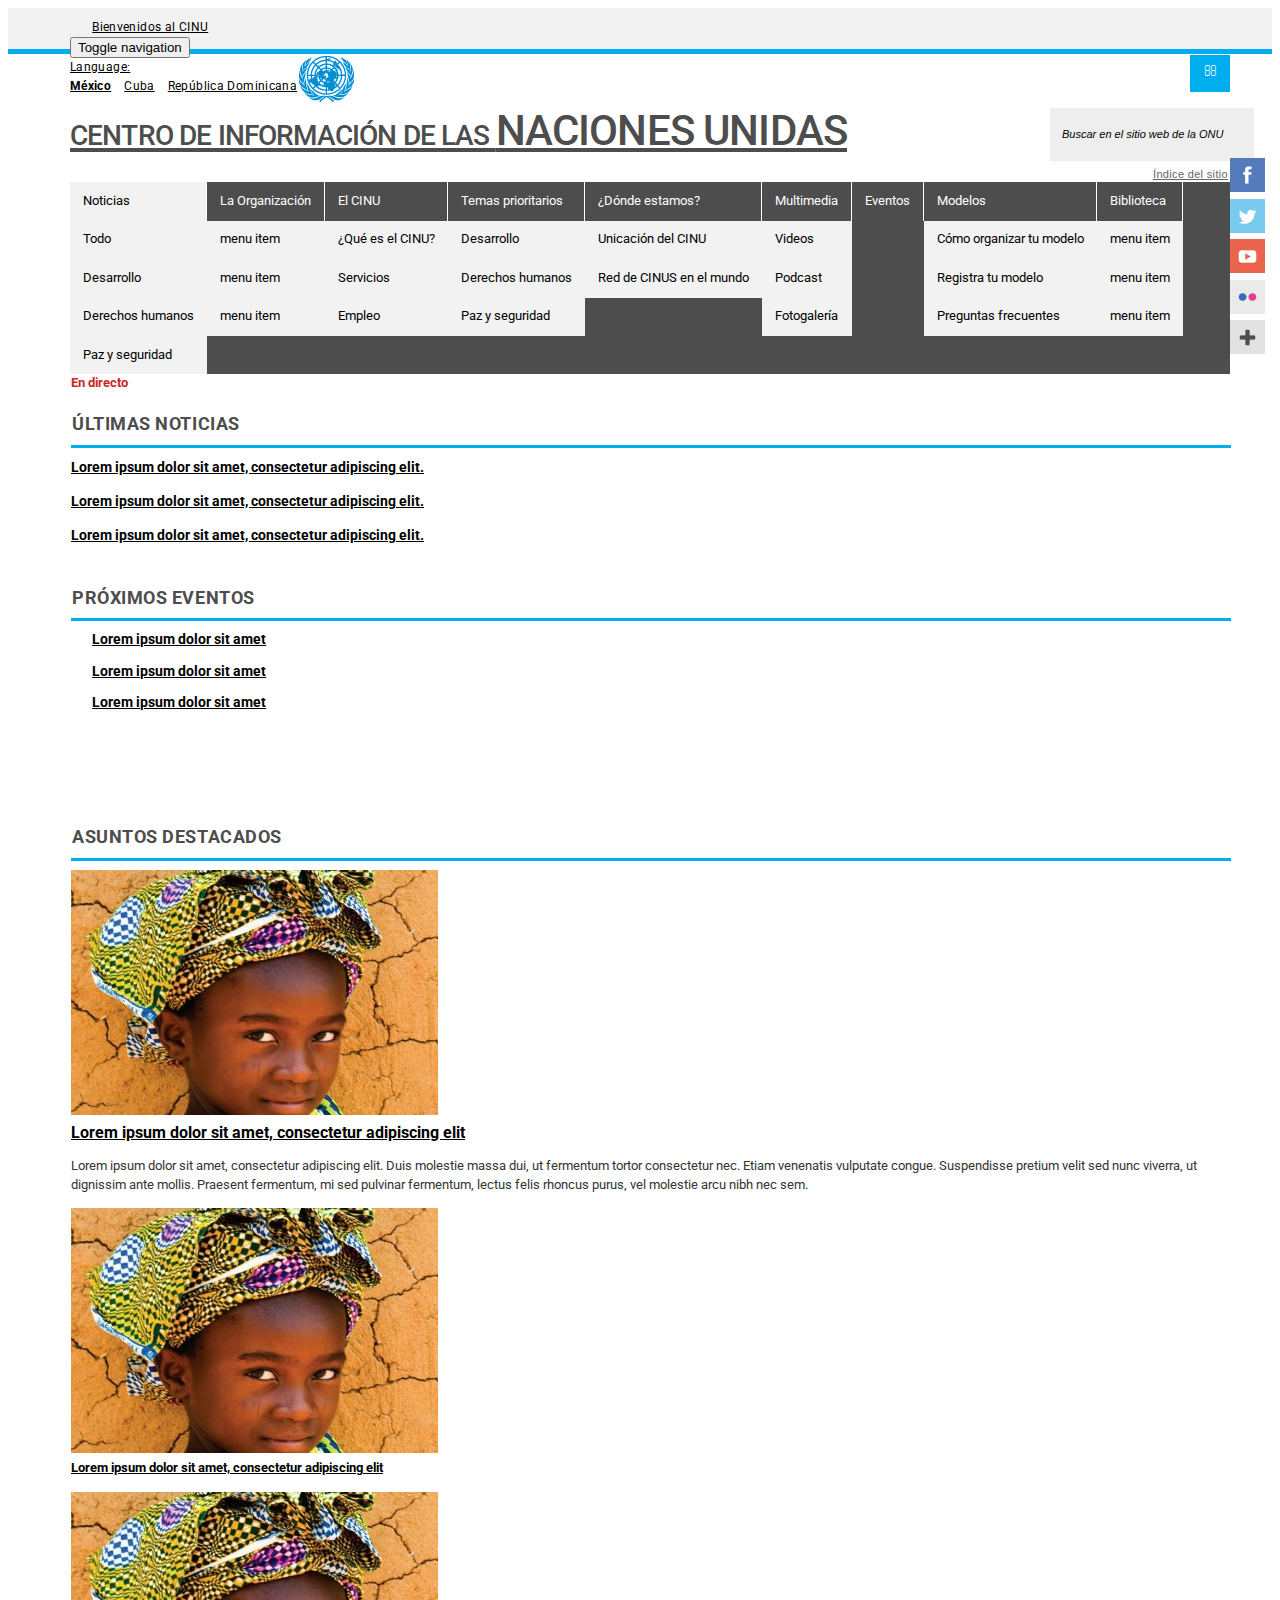
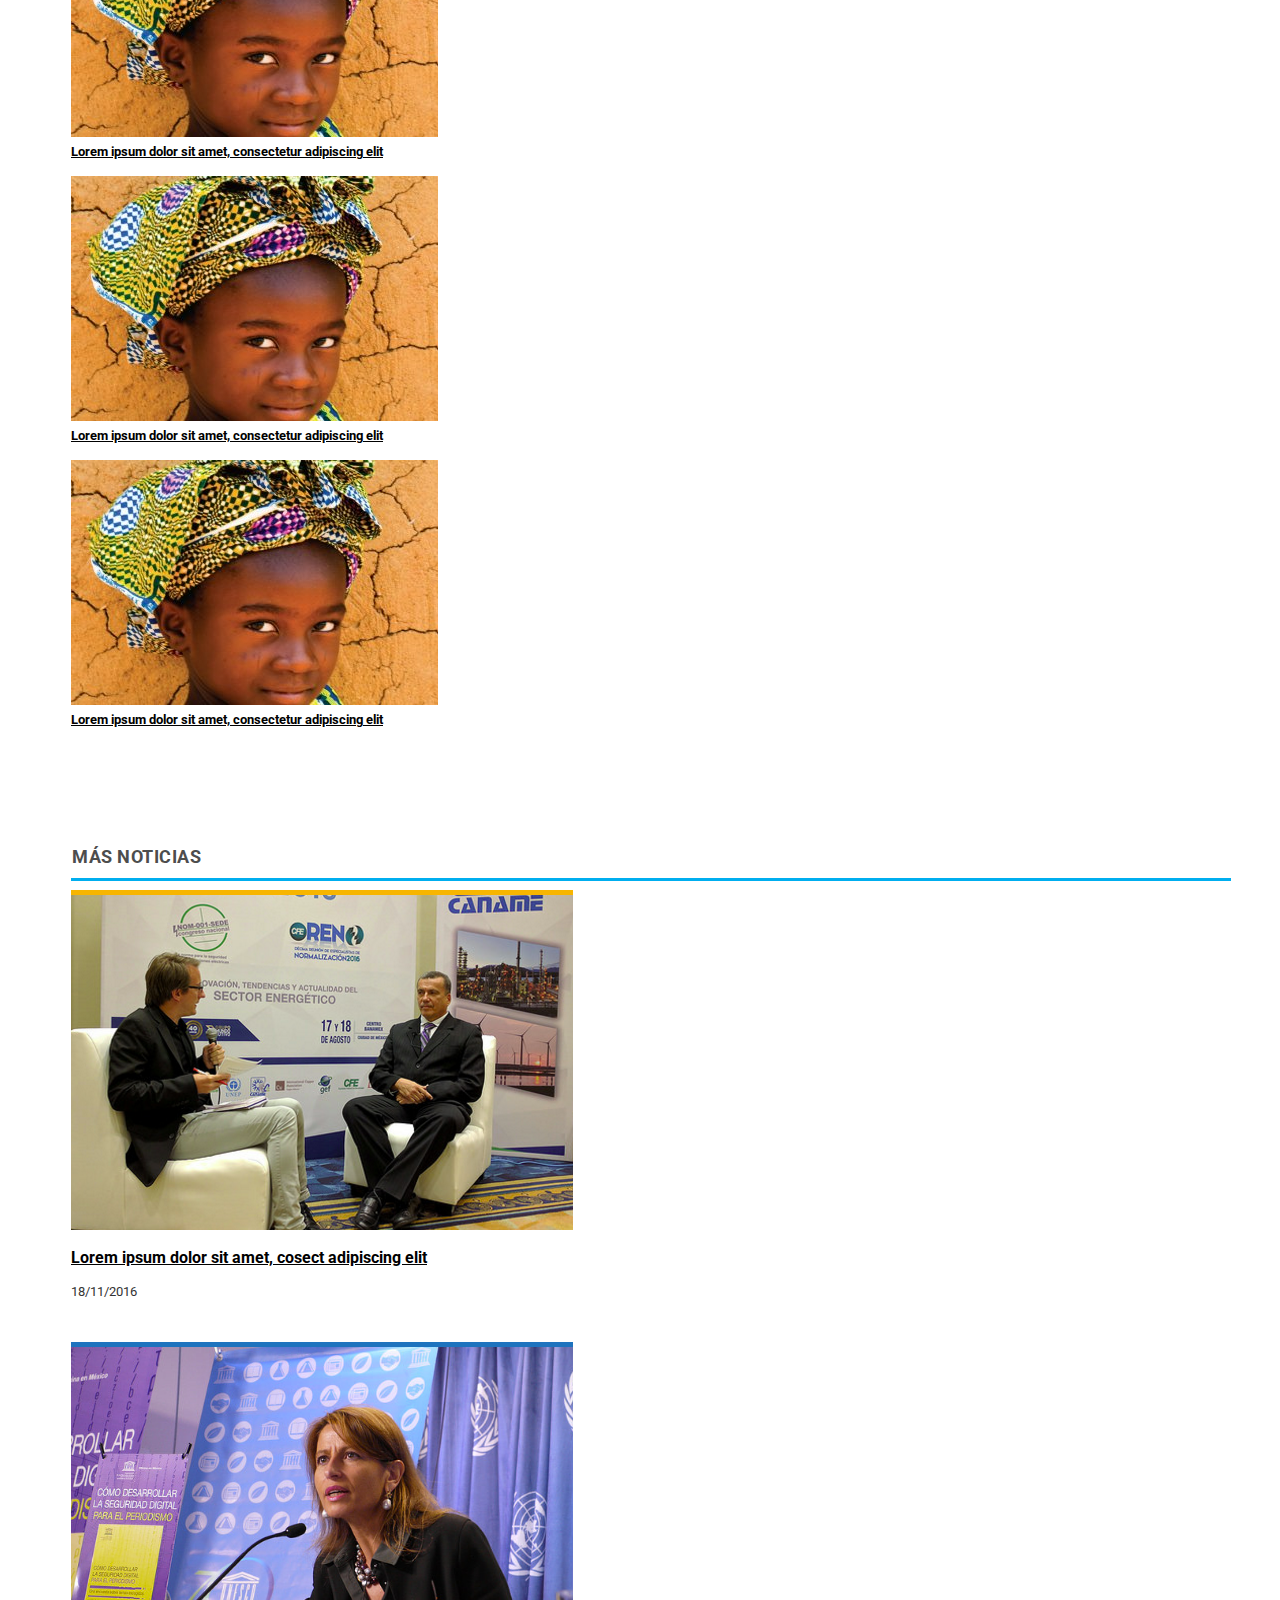
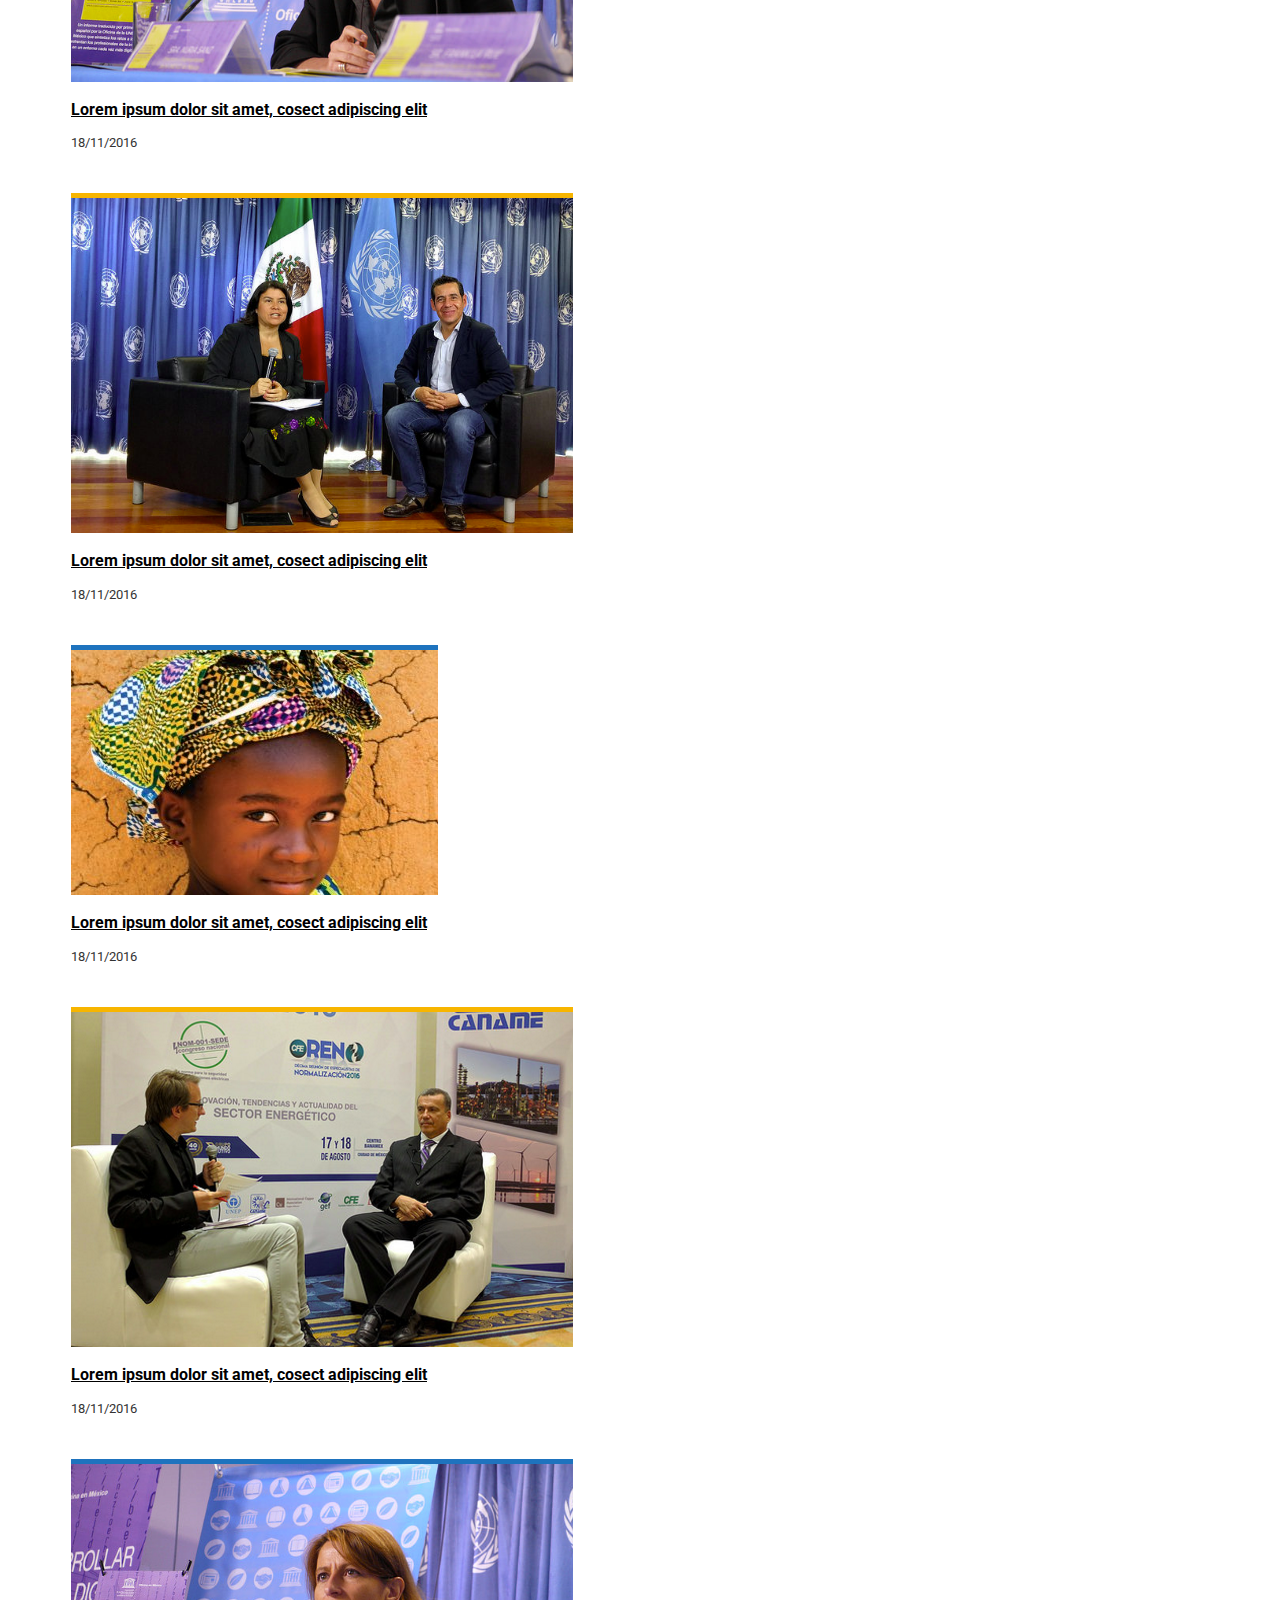
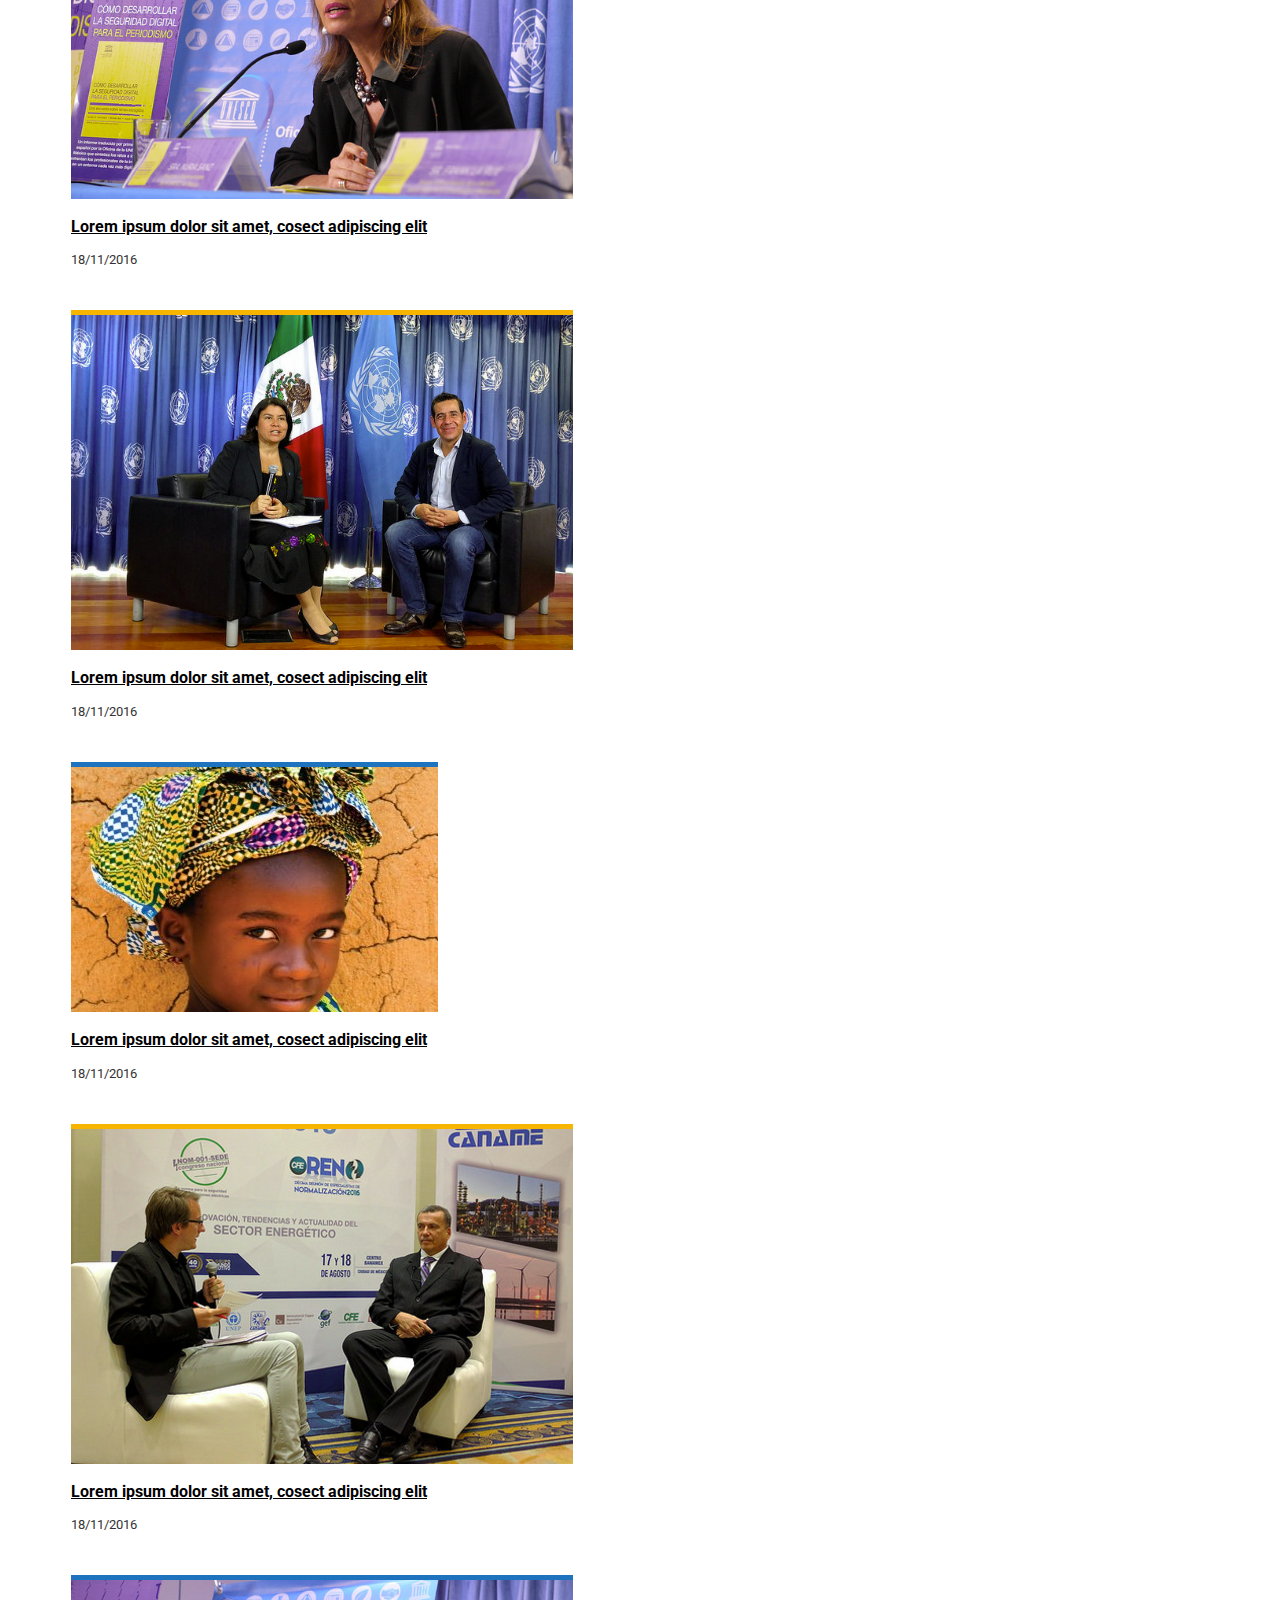
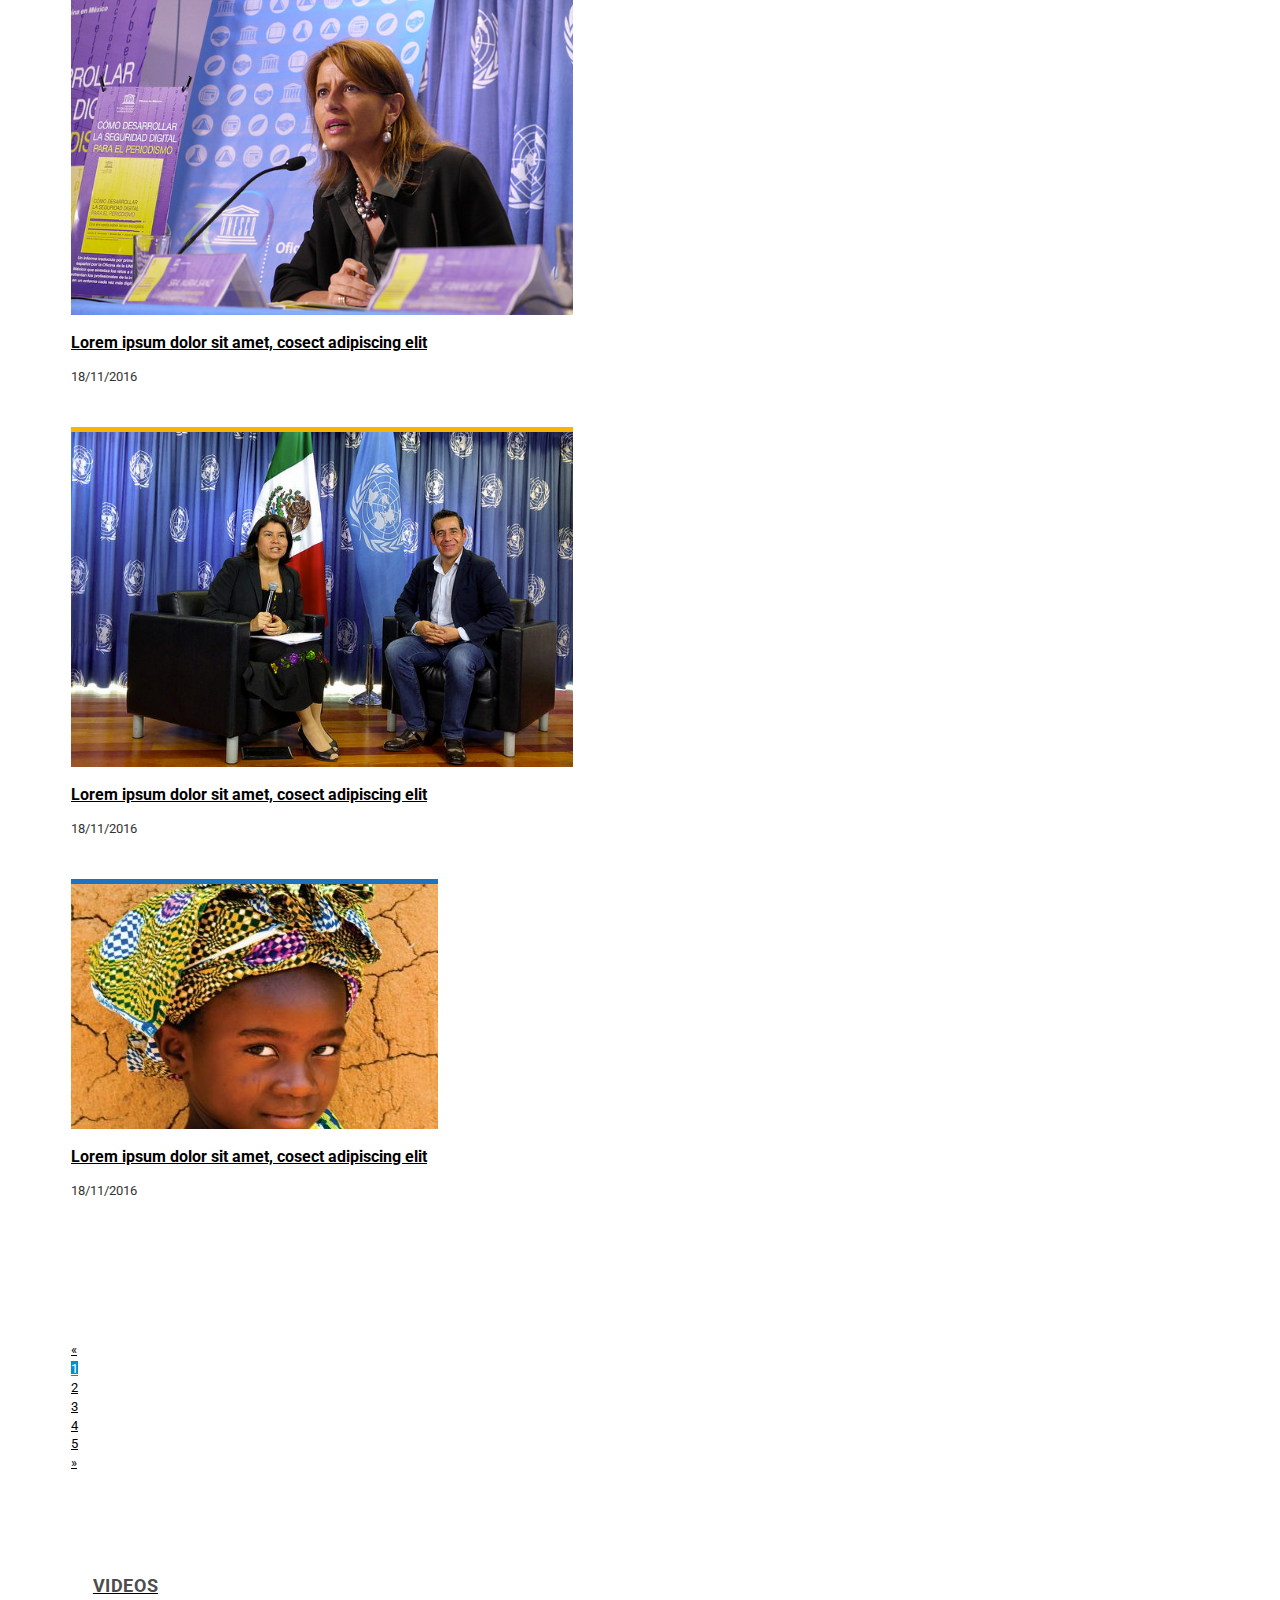
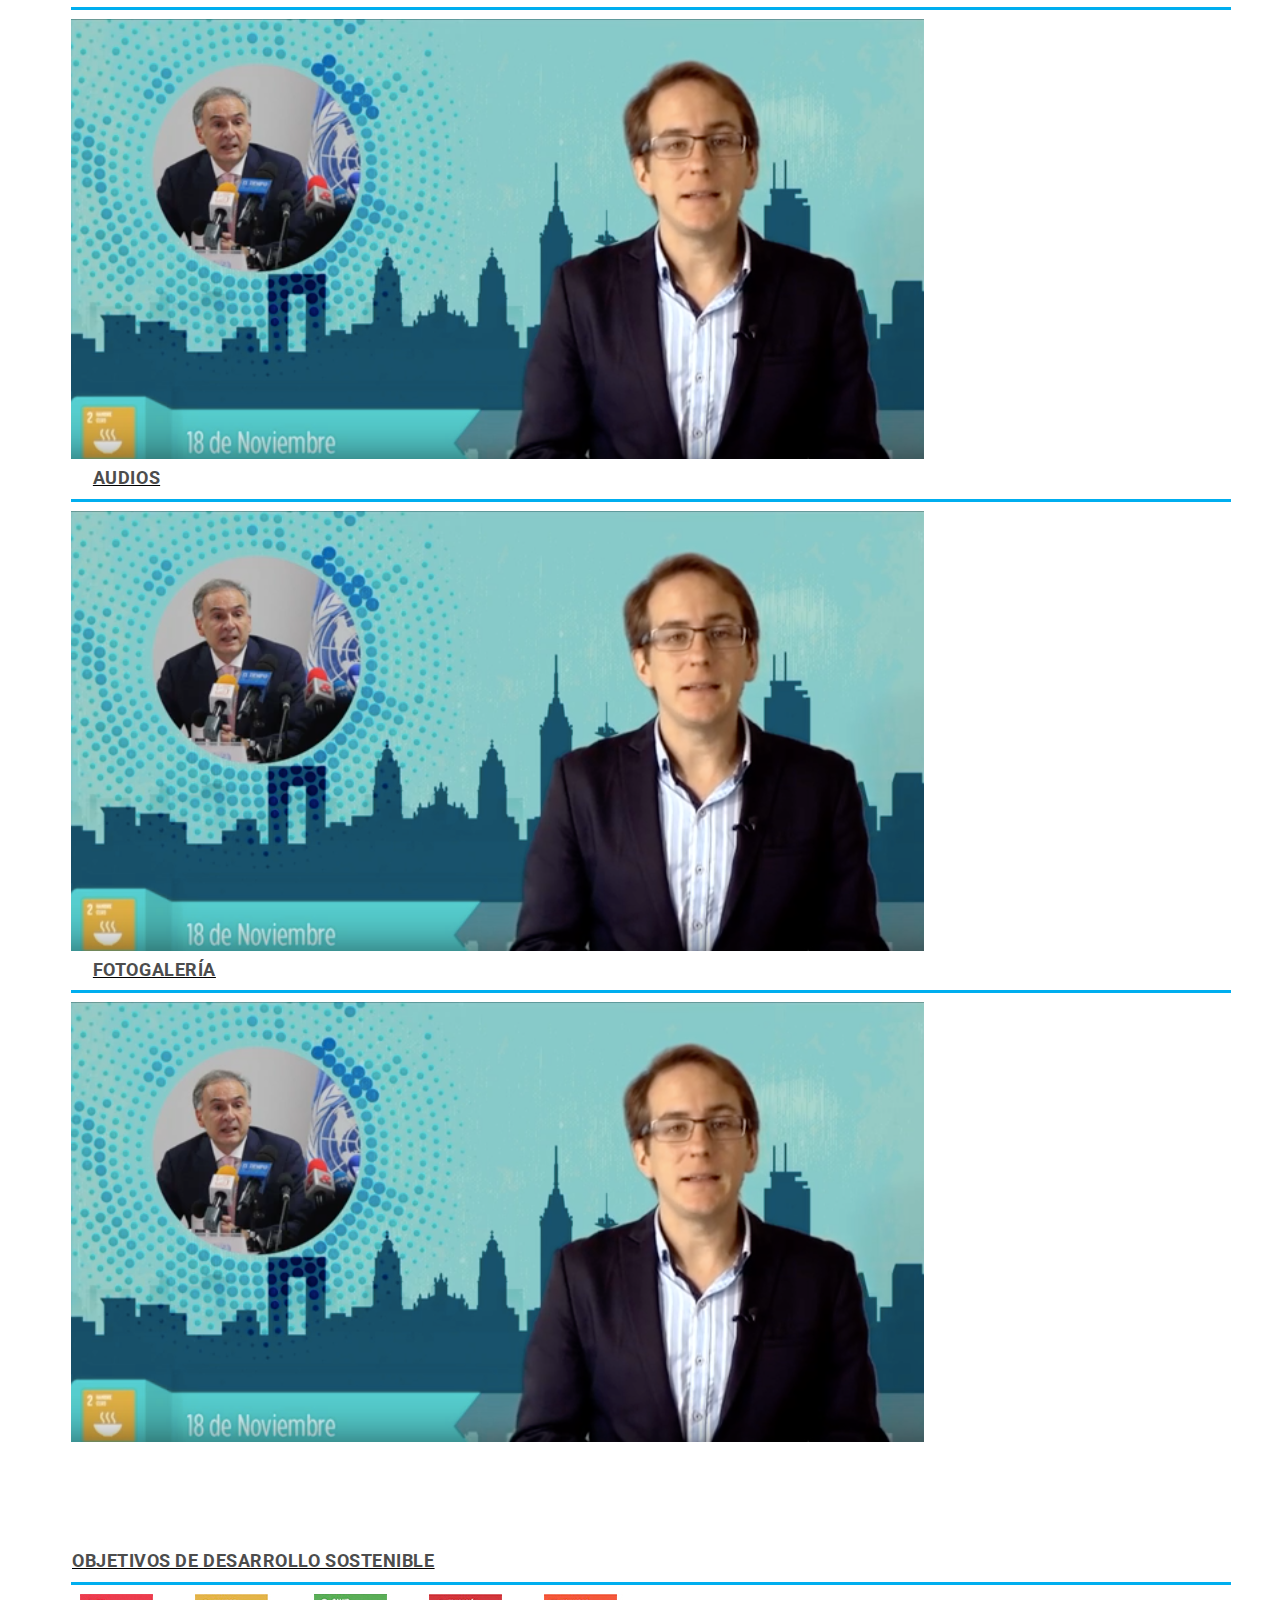
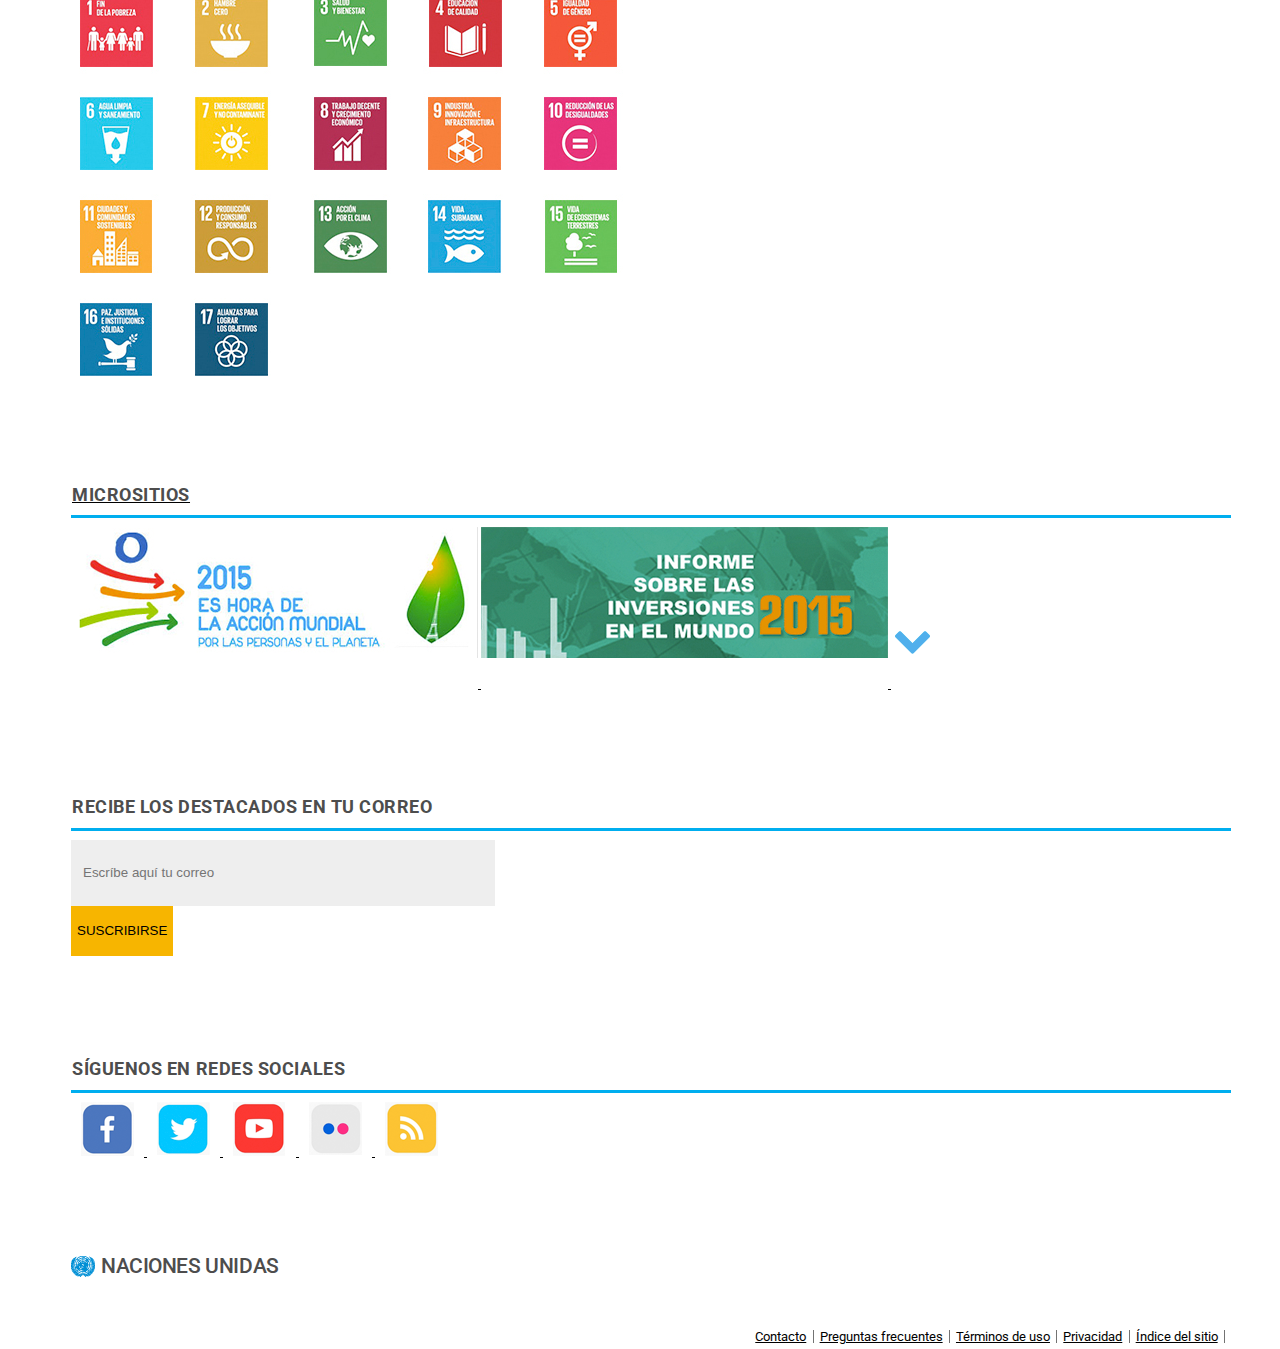
==== index.html @ 4b7631cf "Se agregaron plantillas" ====
<!DOCTYPE html>
<html lang="es">
<head>
    <meta charset="utf-8">
    <title>CINU</title>
    <meta name="viewport" content="width=device-width, initial-scale=1.0, maximum-scale=1.0, user-scalable=0">
    <meta name="description" content="">
    <meta name="author" content="">
    
    <link rel="stylesheet" href="http://fonts.googleapis.com/css?family=Roboto:400,100,100italic,300,300italic,400italic,500,500italic,700,700italic,900,900italic">

    <link rel="stylesheet" href="bootstrap/css/bootstrap.min.css">
    <link rel="stylesheet" href="css/normalize.css">
    <link rel="stylesheet" href="css/font-awesome.min.css">
    <link rel="stylesheet" href="css/superfish/superfish.css" media="screen">
    <link rel="stylesheet" href="css/superfish/superfish-navbar.css" media="screen">
    <link rel="stylesheet" href="css/style.css">
</head>

<body>

    <div id="brand-bar" class="navbar navbar-default navbar-fixed-top" role="navigation">
    <!-- UN global brand bar -->
      <div class="container brandbar-header">
        <div class="row">
          <!-- Brand and toggle get grouped for better mobile display -->
          <div class="col-md-4">
            <a class="navbar-brand" href="/en/">Bienvenidos al CINU</a>
          </div><!-- /UN global brand bar -->
      
          <!-- Collect the nav links, forms, and other content for toggling -->
          <div class="col-md-8 language-switcher">
            <button type="button" class="navbar-toggle collapsed" data-toggle="collapse" data-target="#language-switcher">
              <span class="sr-only">Toggle navigation</span>
              <span class="icon-bar"></span>
              <span class="icon-bar"></span>
              <span class="icon-bar"></span>
            </button>
            <div class="language-title visible-xs-inline">
              <a href="javascript:void(0)" data-toggle="collapse" data-target="#language-switcher">Language:</a>
            </div>
            
            <div class="navbar-collapse collapse" id="language-switcher">
              <nav role="navigation">    
                  <ul class="language-switcher-locale-url nav navbar-nav navbar-right">
                    <li class="first active">
                        <a href="" class="language-link">México</a>
                    </li>
                    <li class="">
                        <a href= class="language-link">Cuba</a>
                    </li>
                    <li class="es last">
                        <a href="" class="language-link">República Dominicana</a>
                    </li>
                  </ul>                
              </nav>
            </div>
          </div><!-- /.navbar-collapse -->
          
        </div> <!-- /.row -->
      </div><!-- /.container -->
    </div><!-- /UN global brand bar and language switcher -->

    <header id="navbar" role="banner" class="navbar container navbar-default">
      <div class="container">
        <div class="navbar-header">
            <a href="index.html" title="Portada" class="logo navbar-btn pull-left"><img src="img/logo-small-onu.png" alt="Portada"></a>
            <a href="index.html" title="Portada" class="name navbar-brand"><span class="main-title">Centro de Información de las </span>Naciones Unidas</a>
          <div class="search-form col-md-3 pull-right">
            <section class="region region-search">
              <div>
                <h4 class="visible-xs-block toggle"><a href="javascript:void(0);">Search</a></h4>
                <form id="searchmain" name="gs" method="get" action="">
                  <input name="ie" value="utf8" type="hidden">
                  <input name="site" value="un_org" type="hidden">
                  <input name="output" value="xml_no_dtd" type="hidden">
                  <input name="client" value="UN_Website_Spanish" type="hidden">
                  <input name="num" value="10" type="hidden">
                  <input id="proxystylesheet" name="proxystylesheet" value="UN_Website_es" type="hidden">
                  <input name="oe" value="utf8" type="hidden">
                  <input name="lr" type="hidden" value="lang_es">
                  <input id="search" type="text" name="q" size="22" onfocus="this.value='';" value="Buscar en el sitio web de la ONU" class="textbox form-control form-text">
                  <button type="submit" name="Submit" value="Search" class="button btn-default btn btn-primary">Search</button>
                </form>
                <a href="../about-website/site-index/index.html" class="advanced-search">Índice del sitio</a>
              </div>
            </section>
          </div>
        </div>
      </div>

      <div class="container">
        <section class="region region-header">
          <div id="block-superfish-1" class="block block-superfish">
            <ul id="superfish-1" class="menu sf-menu sf-main-menu sf-navbar sf-style-space sf-total-items-10 sf-parent-items-10 sf-single-items-0 superfish-processed sf-js-enabled sf-shadow sf-arrows">
                <li class="sfHover first odd sf-item-1 sf-depth-1 sf-total-children-4 sf-parent-children-0 sf-single-children-4 menuparent">
                    <a href="#" name="" class="sf-depth-1 menuparent sf-with-ul active">Noticias</a>
                    <ul>
                        <li class="first odd sf-item-1 sf-depth-2 sf-no-children">
                            <a href="index.html" class="sf-depth-2">Todo</a>
                        </li>
                        <li class="middle even sf-item-2 sf-depth-2 sf-no-children">
                            <a href="followed.html" class="sf-depth-2">Desarrollo</a>
                        </li>
                        <li class="middle odd sf-item-3 sf-depth-2 sf-no-children">
                            <a href="followed.html" class="sf-depth-2">Derechos humanos</a>
                        </li>
                        <li class="middle even sf-item-4 sf-depth-2 sf-no-children">
                            <a href="followed.html" class="sf-depth-2">Paz y seguridad</a>
                        </li>
                    </ul>
                </li>
                <li class="middle even sf-item-2 sf-depth-1 sf-total-children-3 sf-parent-children-0 sf-single-children-3 menuparent">
                    <a href="#" class="sf-depth-1 menuparent sf-with-ul">La Organización</a>
                    <ul>
                        <li class="first odd sf-item-1 sf-depth-2 sf-no-children">
                            <a href="followed.html" class="sf-depth-2">menu item</a>
                        </li>
                        <li class="middle even sf-item-2 sf-depth-2 sf-no-children">
                            <a href="followed.html" class="sf-depth-2">menu item</a>
                        </li>
                        <li class="middle odd sf-item-3 sf-depth-2 sf-no-children">
                            <a href="followed.html" class="sf-depth-2">menu item</a>
                        </li>
                    </ul>
                </li>
                <li class="middle odd sf-item-3 sf-depth-1 sf-total-children-3 sf-parent-children-0 sf-single-children-3 menuparent">
                    <a href="#" class="sf-depth-1 menuparent sf-with-ul">El CINU</a>
                    <ul>
                        <li class="first odd sf-item-1 sf-depth-2 sf-no-children">
                            <a href="followed.html" class="sf-depth-2">¿Qué es el CINU?</a>
                        </li>
                        <li  class="middle even sf-item-2 sf-depth-2 sf-no-children">
                            <a href="followed.html" class="sf-depth-2">Servicios</a>
                        </li>
                        <li class="middle odd sf-item-3 sf-depth-2 sf-no-children">
                            <a href="followed.html" class="sf-depth-2">Empleo</a>
                        </li>
                    </ul>
                </li>
                <li class="middle even sf-item-4 sf-depth-1 sf-total-children-3 sf-parent-children-0 sf-single-children-3 menuparent">
                    <a href="#" class="sf-depth-1 menuparent sf-with-ul">Temas prioritarios</a>
                    <ul>
                        <li class="first odd sf-item-1 sf-depth-2 sf-no-children">
                            <a href="followed.html" class="sf-depth-2">Desarrollo</a>
                        </li>
                        <li class="middle even sf-item-2 sf-depth-2 sf-no-children">
                            <a href="followed.html" class="sf-depth-2">Derechos humanos</a>
                        </li>
                        <li class="middle odd sf-item-3 sf-depth-2 sf-no-children">
                            <a href="followed.html" class="sf-depth-2">Paz y seguridad</a>
                        </li>
                    </ul>
                </li>
                <li class="middle odd sf-item-5 sf-depth-1 sf-total-children-2 sf-parent-children-0 sf-single-children-2 menuparent">
                    <a href="#" class="sf-depth-1 menuparent sf-with-ul">¿Dónde estamos?</a>
                    <ul>
                        <li class="first odd sf-item-1 sf-depth-2 sf-no-children">
                            <a href="followed.html" class="sf-depth-2">Unicación del CINU</a>
                        </li>
                        <li class="middle even sf-item-2 sf-depth-2 sf-no-children">
                            <a href="followed.html" class="sf-depth-2">Red de CINUS en el mundo</a>
                        </li>
                    </ul>
                </li>
                <li class="middle even sf-item-6 sf-depth-1 sf-total-children-3 sf-parent-children-0 sf-single-children-3 menuparent">
                    <a href="#" class="sf-depth-1 menuparent sf-with-ul">Multimedia</a>
                    <ul>
                        <li class="first odd sf-item-1 sf-depth-2 sf-no-children">
                            <a href="followed.html" class="sf-depth-2">Videos</a>
                        </li>
                        <li class="middle even sf-item-2 sf-depth-2 sf-no-children">
                            <a href="followed.html" class="sf-depth-2">Podcast</a>
                        </li>
                        <li class="middle odd sf-item-3 sf-depth-2 sf-no-children">
                            <a href="followed.html" class="sf-depth-2">Fotogalería</a>
                        </li>
                    </ul>
                </li>
                <li class="middle odd sf-item-7 sf-depth-1 sf-total-children-0 sf-parent-children-0 sf-single-children-0 menuparent">
                    <a href="#" class="sf-depth-1 menuparent sf-with-ul">Eventos</a>
                </li>
                <li class="middle even sf-item-8 sf-depth-1 sf-total-children-3 sf-parent-children-0 sf-single-children-3 menuparent">
                    <a href="#" class="sf-depth-1 menuparent sf-with-ul">Modelos</a>
                    <ul>
                        <li class="first odd sf-item-1 sf-depth-2 sf-no-children">
                            <a href="followed.html" class="sf-depth-2">Cómo organizar tu modelo</a>
                        </li>
                        <li class="middle even sf-item-2 sf-depth-2 sf-no-children">
                            <a href="followed.html" class="sf-depth-2">Registra tu modelo</a>
                        </li>
                        <li class="middle odd sf-item-3 sf-depth-2 sf-no-children">
                            <a href="followed.html" class="sf-depth-2">Preguntas frecuentes</a>
                        </li>
                    </ul>
                </li>
                <li class="middle odd sf-item-9 sf-depth-1 sf-total-children-3 sf-parent-children-0 sf-single-children-3 menuparent">
                    <a href="#" class="sf-depth-1 menuparent sf-with-ul">Biblioteca</a>
                    <ul>
                        <li class="first odd sf-item-1 sf-depth-2 sf-no-children">
                            <a href="followed.html" class="sf-depth-2">menu item</a>
                        </li>
                        <li class="middle even sf-item-2 sf-depth-2 sf-no-children">
                            <a href="followed.html" class="sf-depth-2">menu item</a>
                        </li>
                        <li class="middle odd sf-item-3 sf-depth-2 sf-no-children">
                            <a href="followed.html" class="sf-depth-2">menu item</a>
                        </li>
                    </ul>
                </li>
            </ul>
          </div>
        </section>
      </div>
    </header>

    <div class="main-container container">
        <div class="row"> 
            <div class="col-md-12 live-now"> 
                <section class="region region-live-now"> 
                    <div id="block-un-home-11" class="block block-un-home">
                        <span class="live-now">En directo</span>
                    </div>
                </section>
            </div>
        </div>
        <div class="row">
            <div class="col-md-12">
                <div class="row">
                    <section class="region region-content">
                        <div class="col-md-9">
                            <div class="col-md-9">
                                
                            </div>
                            <div class="col-md-3">
                                
                            </div>
                        </div>
                        <div class="col-md-3 latest-news-wrapper">
                            <div class="home-news-feeds">
                                <h3 class="labelClass">ÚLTIMAS NOTICIAS</h3>
                                <ul>
                                    <li>
                                        <a href="">Lorem ipsum dolor sit amet, consectetur adipiscing elit.</a>
                                    </li>
                                    <li>
                                        <a href="">Lorem ipsum dolor sit amet, consectetur adipiscing elit.</a>
                                    </li>
                                    <li>
                                        <a href="">Lorem ipsum dolor sit amet, consectetur adipiscing elit.</a>
                                    </li>
                                </ul>
                            </div>
                            <div class="home-next-events">
                                <h3 class="labelClass">PRÓXIMOS EVENTOS</h3>
                                <ul>
                                    <li>
                                        <a href="">Lorem ipsum dolor sit amet</a>
                                    </li>
                                    <li>
                                        <a href="">Lorem ipsum dolor sit amet</a>
                                    </li>
                                    <li>
                                        <a href="">Lorem ipsum dolor sit amet</a>
                                    </li>
                                </ul>
                            </div>
                        </div>
                    </section>
                </div>
            </div>
        </div>
        <div class="row">
            <div class="col-md-12">
                <section class="region region-mainnews pt-50">
                    <h3 class="labelClass">ASUNTOS DESTACADOS</h3>
                </section>
            </div>
            <div class="col-md-7">
                <section class="region region-left-news">
                    <div class="row">
                        <div class="col-md-4">
                            <a href="">
                                <img class="img-responsive" src="img/img1.jpg" alt="">
                            </a>
                        </div>
                        <div class="col-md-8">
                            <h5 class="h5"><a href="">Lorem ipsum dolor sit amet, consectetur adipiscing elit</a></h5>
                            <p>Lorem ipsum dolor sit amet, consectetur adipiscing elit. Duis molestie massa dui, ut fermentum tortor consectetur nec. Etiam venenatis vulputate congue. Suspendisse pretium velit sed nunc viverra, ut dignissim ante mollis. Praesent fermentum, mi sed pulvinar fermentum, lectus felis rhoncus purus, vel molestie arcu nibh nec sem.</p>
                        </div>
                    </div>
                </section>
            </div>
            <div class="col-md-5">
                <section class="region region-right-news">
                    <div class="row">
                        <div class="col-md-3">
                            <a href="">
                                <img class="img-responsive" src="img/img1.jpg" alt="">
                            </a>
                        </div>
                        <div class="col-md-3">
                            <h5><a href="">Lorem ipsum dolor sit amet, consectetur adipiscing elit</a></h5>
                        </div>
                        <div class="col-md-3">
                            <a href="">
                                <img class="img-responsive" src="img/img1.jpg" alt="">
                            </a>
                        </div>
                        <div class="col-md-3">
                            <h5><a href="">Lorem ipsum dolor sit amet, consectetur adipiscing elit</a></h5>
                        </div>
                        <div class="col-md-3">
                            <a href="">
                                <img class="img-responsive" src="img/img1.jpg" alt="">
                            </a>
                        </div>
                        <div class="col-md-3">
                            <h5><a href="">Lorem ipsum dolor sit amet, consectetur adipiscing elit</a></h5>
                        </div>
                        <div class="col-md-3">
                            <a href="">
                                <img class="img-responsive" src="img/img1.jpg" alt="">
                            </a>
                        </div>
                        <div class="col-md-3">
                            <h5><a href="">Lorem ipsum dolor sit amet, consectetur adipiscing elit</a></h5>
                        </div>
                    </div>
                </section>
            </div>
        </div>
        <div class="row">
            <div class="col-md-12">
                <section class="region region-morenews pt-50">
                    <h3 class="labelClass">MÁS NOTICIAS</h3>
                </section>
            </div>
            <div class="col-md-3">
                <section class="region region-card-news">
                    <a href="">
                        <img class="img-responsive card-img development" src="img/img5.png" alt="">
                    </a>
                    <h5 class="h5"><a href="">Lorem ipsum dolor sit amet, cosect adipiscing elit</a></h5>
                    <p class="date-news">18/11/2016</p>
                </section>
            </div>
            <div class="col-md-3">
                <section class="region region-card-news">
                    <a href="">
                        <img class="img-responsive card-img peace-security" src="img/img3.png" alt="">
                    </a>
                    <h5 class="h5"><a href="">Lorem ipsum dolor sit amet, cosect adipiscing elit</a></h5>
                    <p class="date-news">18/11/2016</p>
                </section>
            </div>
            <div class="col-md-3">
                <section class="region region-card-news">
                    <a href="">
                        <img class="img-responsive card-img development" src="img/img6.png" alt="">
                    </a>
                    <h5 class="h5"><a href="">Lorem ipsum dolor sit amet, cosect adipiscing elit</a></h5>
                    <p class="date-news">18/11/2016</p>
                </section>
            </div>
            <div class="col-md-3">
                <section class="region region-card-news">
                    <a href="">
                        <img class="img-responsive card-img peace-security" src="img/img1.jpg" alt="">
                    </a>
                    <h5 class="h5"><a href="">Lorem ipsum dolor sit amet, cosect adipiscing elit</a></h5>
                    <p class="date-news">18/11/2016</p>
                </section>
            </div>
            <div class="col-md-3">
                <section class="region region-card-news">
                    <a href="">
                        <img class="img-responsive card-img development" src="img/img5.png" alt="">
                    </a>
                    <h5 class="h5"><a href="">Lorem ipsum dolor sit amet, cosect adipiscing elit</a></h5>
                    <p class="date-news">18/11/2016</p>
                </section>
            </div>
            <div class="col-md-3">
                <section class="region region-card-news">
                    <a href="">
                        <img class="img-responsive card-img peace-security" src="img/img3.png" alt="">
                    </a>
                    <h5 class="h5"><a href="">Lorem ipsum dolor sit amet, cosect adipiscing elit</a></h5>
                    <p class="date-news">18/11/2016</p>
                </section>
            </div>
            <div class="col-md-3">
                <section class="region region-card-news">
                    <a href="">
                        <img class="img-responsive card-img development" src="img/img6.png" alt="">
                    </a>
                    <h5 class="h5"><a href="">Lorem ipsum dolor sit amet, cosect adipiscing elit</a></h5>
                    <p class="date-news">18/11/2016</p>
                </section>
            </div>
            <div class="col-md-3">
                <section class="region region-card-news">
                    <a href="">
                        <img class="img-responsive card-img peace-security" src="img/img1.jpg" alt="">
                    </a>
                    <h5 class="h5"><a href="">Lorem ipsum dolor sit amet, cosect adipiscing elit</a></h5>
                    <p class="date-news">18/11/2016</p>
                </section>
            </div>
            <div class="col-md-3">
                <section class="region region-card-news">
                    <a href="">
                        <img class="img-responsive card-img development" src="img/img5.png" alt="">
                    </a>
                    <h5 class="h5"><a href="">Lorem ipsum dolor sit amet, cosect adipiscing elit</a></h5>
                    <p class="date-news">18/11/2016</p>
                </section>
            </div>
            <div class="col-md-3">
                <section class="region region-card-news">
                    <a href="">
                        <img class="img-responsive card-img peace-security" src="img/img3.png" alt="">
                    </a>
                    <h5 class="h5"><a href="">Lorem ipsum dolor sit amet, cosect adipiscing elit</a></h5>
                    <p class="date-news">18/11/2016</p>
                </section>
            </div>
            <div class="col-md-3">
                <section class="region region-card-news">
                    <a href="">
                        <img class="img-responsive card-img development" src="img/img6.png" alt="">
                    </a>
                    <h5 class="h5"><a href="">Lorem ipsum dolor sit amet, cosect adipiscing elit</a></h5>
                    <p class="date-news">18/11/2016</p>
                </section>
            </div>
            <div class="col-md-3">
                <section class="region region-card-news">
                    <a href="">
                        <img class="img-responsive card-img peace-security" src="img/img1.jpg" alt="">
                    </a>
                    <h5 class="h5"><a href="">Lorem ipsum dolor sit amet, cosect adipiscing elit</a></h5>
                    <p class="date-news">18/11/2016</p>
                </section>
            </div>
        </div>
        <div class="row">
            <div class="col-md-12">
                <section class="region region-pagination pt-50 text-center">
                    <nav aria-label="Page navigation">
                      <ul class="pagination">
                        <li>
                          <a href="#" aria-label="Previous">
                            <span aria-hidden="true">&laquo;</span>
                          </a>
                        </li>
                        <li class="active"><a href="#">1</a></li>
                        <li><a href="#">2</a></li>
                        <li><a href="#">3</a></li>
                        <li><a href="#">4</a></li>
                        <li><a href="#">5</a></li>
                        <li>
                          <a href="#" aria-label="Next">
                            <span aria-hidden="true">&raquo;</span>
                          </a>
                        </li>
                      </ul>
                    </nav>
                </section>
            </div>
        </div> 
        <div class="row">
            <div class="col-md-12">
                <section class="region region-multimedia pt-50">
                        <div class="row">
                            <div class="col-md-4">
                                <section class="region region-video">
                                        <a href="" class="video-title">
                                            <h3 class="labelClass">VIDEOS</h3>
                                        </a>
                                        <a href="">
                                            <img class="img-responsive" src="img/multimedia.png" alt="">
                                        </a>
                                </section>
                            </div>
                            <div class="col-md-4">
                                <section class="region region-audio">
                                        <a href="" class="audio-title">
                                            <h3 class="labelClass">AUDIOS</h3>
                                        </a>
                                        <a href="">
                                            <img class="img-responsive" src="img/multimedia.png" alt="">
                                        </a>
                                </section>
                            </div>
                            <div class="col-md-4">
                                <section class="region region-photo">
                                        <a href="" class="photo-title">
                                            <h3 class="labelClass">FOTOGALERÍA</h3>
                                        </a>
                                        <a href="">
                                            <img class="img-responsive" src="img/multimedia.png" alt="">
                                        </a>
                                </section>
                            </div>
                        </div>
                </section>
            </div>
        </div>
        <div class="row">
            <div class="col-md-6">
                <section class="region region-sustainable-dev pt-50">
                    <a href="">
                        <h3 class="labelClass">OBJETIVOS DE DESARROLLO SOSTENIBLE</h3>
                    </a>
                    <a href="">
                        <img class="img-responsive" src="img/objetivos1.jpg" alt="">
                    </a>
                </section>
            </div>
            <div class="col-md-6">
                <section class="region region-microsites pt-50">
                    <a href="">
                        <h3 class="labelClass">MICROSITIOS</h3>
                    </a>
                    <a href="">
                        <img class="img-responsive" src="img/micrositios1.png" alt="">
                    </a>
                    <a href="">
                        <img class="img-responsive" src="img/micrositios2.png" alt="">
                    </a>
                    <a href="">
                        <img class="img-responsive" src="img/arrowdown.png" alt="">
                    </a>
                </section>
            </div>
        </div>
        <div class="row">
            <div class="col-md-6">
                <section class="region region-suscribe pt-50">
                    <h3 class="labelClass">RECIBE LOS DESTACADOS EN TU CORREO</h3>
                    <form id="suscribe-form" class="form-inline text-center">
                        <div class="form-group">
                            <input type="email" class="form-control" id="email" placeholder="Escríbe aquí tu correo">
                        </div>
                        <button type="submit" class="btn btn-primary">SUSCRIBIRSE</button>
                    </form>
                </section>
            </div>
            <div class="col-md-6">
                <section class="region region-socialmedia pt-50">
                    <h3 class="labelClass">SÍGUENOS EN REDES SOCIALES</h3>
                    <div class="text-center">
                        <a href="">
                            <img class="img-responsive" src="img/rs/fb.png" alt="">
                        </a>
                        <a href="">
                            <img class="img-responsive" src="img/rs/tw.png" alt="">
                        </a>
                        <a href="">
                            <img class="img-responsive" src="img/rs/yt.png" alt="">
                        </a>
                        <a href="">
                            <img class="img-responsive" src="img/rs/fq.png" alt="">
                        </a>
                        <a href="">
                            <img class="img-responsive" src="img/rs/rss.png" alt="">
                        </a>
                    </div>
                </section>
            </div>
        </div>   
    </div>

    <footer class="footer container">
      <div class="row list-inline">
        <div class="col-md-12">
          <div class="pull-left flip footer-brand">
            <a href="index.html" title="Home"><span class="site-name">Naciones Unidas</span></a>
          </div>
            <div class="pull-right flip"> 
              <section class="region region-footer-5">
               <div id="block-menu-menu-footer-links" class="block block-menu">
                  <ul class="menu nav">
                    <li class="first leaf"><a href="//www.un.org/en/contactus/">Contacto</a></li>
                    <li class="leaf"><a href="//www.un.org/en/aboutun/">Preguntas frecuentes</a></li>
                    <li class="leaf"><a href="//www.un.org/en/aboutun/terms/">Términos de uso</a></li>
                    <li class="leaf"><a href="//www.un.org/en/aboutun/privacy/">Privacidad</a></li>
                    <li class="last leaf"><a href="//www.un.org/en/siteindex/">Índice del sitio</a></li>
                   </ul> 
                </div> 
              </section>
          </div>
        </div>
      </div>
    </footer>
    <div class="social-media">
      <section class="region region-closure">
          <ul>
            <li class="facebook"><a href="https://www.facebook.com/CINUMexico/">Facebook</a></li>
            <li class="twitter"><a href="https://twitter.com/cinumexico">Twitter</a></li>
            <li class="youtube"><a href="https://www.youtube.com/user/CINUmexico">YouTube</a></li>
            <li class="flickr"><a href="https://www.flickr.com/photos/cinumexico">Flickr</a></li>
            <li class="more"><a href="">Cuentas Oficiales de la ONU</a></li>
          </ul>
      </section>
    </div>


    <script src="js/jquery-3.1.1.min.js"></script>
    <script src="bootstrap/js/bootstrap.min.js"></script>
    <script src="js/superfish/hoverIntent.js"></script>
    <script src="js/superfish/superfish.js"></script>
</body>
</html>
---- css/style.css ----
/********** GENERAL ***********/

.region,.region-header,.region-content,.article,.article-title,.article-content,.comment,.comment-title,.comment-content,.block,.block-inner,.block-title,.block-content,table,table *{
  background:none !important;
}

body {
    font-family: "Roboto","Helvetica Neue",Helvetica,Arial,sans-serif;
    font-size: 13px;
    line-height: 1.46153846;
    color: #333333;
    background-color: white;
}

a{
  color: #000;
}

a:hover{
  cursor: pointer;
  color: #000;
}

.pt-50{
  padding-top: 100px;
}

.labelClass {
  padding-left: 1px;
  color: #4d4d4d;
  font-size: 18.2px;
  font-weight: 700;
  text-transform: uppercase;
  margin-top: 0;
  letter-spacing: 0.03em;
  border-bottom: #00aeef solid 3px;
  padding-bottom: 7px;
  margin-bottom: 9px;
}

.main-title{
  font-size: 28px;
}

//---------------------------------------------------------------------
// HEADINGS
//---------------------------------------------------------------------

h1, h2, h3, h4, h5, h6, .h1, .h2, .h3, .h4, .h5, .h6 {
  font-family: "Roboto", "Helvetica Neue", Helvetica, Arial, sans-serif;
  font-weight: 700;
  line-height: 1.1;
  color: #4d4d4d;
}

h1, .h1, h2, .h2, h3, .h3 {
  margin-top: 18px;
  margin-bottom: 9px;
}


h1, .h1 {
  font-size: 33px;
}
h1 {
  font-size: 2em;
  margin: 0.67em 0;
}
h2, .h2 {
  font-size: 27px;
}

h3 {
  margin-top: 26px;
  color: #666666;
}

h3 {
  font-size: 20.8px;
}

h4 {
  margin-bottom: 2px;
}

h4, .h4 {
  font-size: 17px;
}

h5 {
  font-size: 14.3px;
  margin-bottom: 2px;
}

.h5{
  font-size: 16.25px !important;
  font-weight: 700;
  line-height: 1.46153846;
  color: black;
  clear: both;
  margin-top: 0;
}
  
h6, .h6 {
  font-size: 12px;
}

  //---------------------------------------------------------------------
// LANGUAGUE BAR
//---------------------------------------------------------------------

.navbar-fixed-top {
  top: 0;
  border-width: 0 0 1px;
}

@media (min-width: 768px){
  .navbar-fixed-top, .navbar-fixed-bottom {
    border-radius: 0;
  }
}

.navbar-fixed-top, .navbar-fixed-bottom {
  position: fixed;
  right: 0;
  left: 0;
  z-index: 1030;
}

@media (min-width: 768px){
  .navbar {
    border-radius: 0;
  }
}

.navbar {
  position: relative;
  min-height: auto;
  margin-bottom: 65px;
  border: 1px solid transparent;
}

#brand-bar .brandbar-header {
    padding-top: 10px;
    padding-left: 20px;
    padding-right: 0;
}

@media (min-width: 1200px){
  .container {
    width: 1160px;
  }
}

// @media (min-width: 992px){
//   .container {
//     width: 960px;
//   }
// }

// @media (min-width: 768px){
//   .container {
//     width: 740px;
//   }
// }

.container {
  margin-right: auto;
  margin-left: auto;
  padding-left: 10px;
  padding-right: 10px;
  background-color: transparent;
}

#brand-bar .brandbar-header a {
  padding: 0;
  font-size: 12.35px;
  line-height: 17.03px;
  font-weight: 400;
  letter-spacing: 0.03em;
  color: black;
}

@media (min-width: 768px){
  .navbar > .container .navbar-brand, .navbar > .container-fluid .navbar-brand {
    margin-left: 0;
  }
}

.navbar-default .navbar-brand {
  color: #777;
}

.language-switcher #language-switcher ul.language-switcher-locale-url {
    list-style: none;
    padding: 0;
    margin: 0;
}

.language-switcher #language-switcher ul.language-switcher-locale-url li {
    float: left;
    padding-right: 13px;
}

.language-switcher #language-switcher ul.language-switcher-locale-url li {
    list-style-image: none;
    list-style-type: none;
    margin-left: 0;
}

#brand-bar {
  background: #f2f2f2;
  margin: 0;
  padding: 0;
  border: none !important;
  border-bottom: #00adef solid 5px !important;
  height: 41px;
  min-height: inherit;
}

#brand-bar .brandbar-header a.navbar-brand:before {
  font-family: FontAwesome;
  color: black;
  content: "\f015";
  font-size: 18.07px;
  line-height: 0.9;
  margin-right: 7.8px;
  float: left;
  -webkit-font-smoothing: antialiased;
  -moz-osx-font-smoothing: grayscale;
}

.language-switcher #language-switcher ul.language-switcher-locale-url li.last {
  padding-right: 0;
}

.language-switcher #language-switcher ul.language-switcher-locale-url li.active a {
    font-weight: 700;
    background-color: transparent;
}

//---------------------------------------------------------------------
// Search Menu
//---------------------------------------------------------------------

header#navbar {
    margin-top: 0;
    padding: 0;
    padding-top: 29px;
}

header#navbar .search-form {
    padding-left: 20px;
    padding-right: 0;
}

header#navbar .search-form form#searchmain input.textbox {
    position: relative;
    border-radius: 0;
    border: none;
    background: #eeeeee;
    width: 100%;
    z-index: 1;
    font-size: 11px;
    font-style: italic;
    font-family: "Droid Sans","Helvetica Neue",Helvetica,Arial,sans-serif;
    font-weight: 400;
    border-radius: 0;
    border: none;
    padding: 8px 12px;
    height: 37px;
}

header#navbar .search-form form#searchmain button.button.btn {
    text-indent: -9999px;
    font-family: FontAwesome;
    border-radius: 0;
    border: none;
    background: #00adef;
    height: 37px;
    width: 40px;
    position: absolute;
    top: 0;
    right: 0;
    z-index: 2;
}

header#navbar .search-form form#searchmain button.button.btn:after{
  margin-top:1px;
  color:#fff;
  text-indent:0px;
  position:absolute;
  top:22%;
  left:34%;
  content:"\f002";
  font-size:13px;
  font-style:normal;
  font-weight:normal;
  -webkit-font-smoothing:antialiased;
  -moz-osx-font-smoothing:grayscale;
}

header#navbar .search-form h4.toggle{
  line-height:0;
  margin:0;
  display:none !important;
}

header#navbar .search-form h4.toggle a{
  text-indent:-9999px;
  font-family:FontAwesome;
  border:none;
  background:#00adef;
  height:37px;
  width:40px;
  position:absolute;
  top:0;
  right:0;
  z-index:3;
}

header#navbar .search-form h4.toggle a:after{
  margin-top:1px;
  color:#fff;
  text-indent:0px;
  position:absolute;
  top:46%;
  left:34%;
  content:"\f002";
  font-size:13px;
  font-style:normal;
  font-weight:normal;
  -webkit-font-smoothing:antialiased;
  -moz-osx-font-smoothing:grayscale;
}

header#navbar .search-form .advanced-search {
    font-family: "Droid Sans","Helvetica Neue",Helvetica,Arial,sans-serif;
    font-weight: 400;
    font-size: 11px;
    letter-spacing: 0.03em;
    margin-top: 5px;
    margin-right: 2px;
    float: right;
    color: #666666;
}

.pull-right {
    float: right !important;
}

header#navbar .navbar-header {
    padding: 0;
    width: 100%;
}

header#navbar .navbar-header .navbar-brand {
    float: left;
    padding: 0;
    margin: 0;
    font-weight: 500;
    font-size: 42px;
    line-height: 45px;
    letter-spacing: -0.02em;
    color: #4d4d4d;
    text-transform: uppercase;
}

header#navbar .navbar-header .navbar-btn {
    padding: 0;
    margin: 0;
    margin-right: 14px;
    margin-left: 2px;
    margin-bottom: 27px;
}

//---------------------------------------------------------------------
// PRIMARY MENU
//---------------------------------------------------------------------



.region-header .block-superfish {
  background: #f2f2f2;
  padding-bottom: 2.9em;
}

.region-header .block-superfish ul#superfish-1.sf-menu.sf-style-space.sf-navbar {
  background: #4d4d4d;
}

.sf-menu {
  float: left;
  margin-bottom: 1em;
}

.sf-menu, .sf-menu * {
  margin: 0;
  padding: 0;
  list-style: none;
}

.sf-menu.sf-style-space.sf-navbar {
    width: 100%;
}

.sf-navbar li ul,.sf-navbar li li li{
  width:100%;
}

.region-header .block-superfish ul#superfish-1.sf-menu.sf-style-space li {
  background: #4d4d4d;
}

.region-header .block-superfish ul#superfish-1.sf-menu.sf-style-space.sf-navbar {
    background: #4d4d4d !important;
}

.sf-menu > li {
  float: left;
}

.region-header .block-superfish ul#superfish-1.sf-menu.sf-style-space li a {
  color: white;
  border-right: white solid 1px;
  text-decoration: none;
}

.sf-navbar > li > a, .sf-navbar > li > ul > li > a {
  border: none;
}

.sf-menu a {
  border-left: 1px solid #fff;
  border-top: 1px solid #dFeEFF;
  border-top: 1px solid rgba(255,255,255,.5);
  padding: .75em 1em;
  text-decoration: none;
  zoom: 1;
}

.sf-menu a {
  display: block;
  position: relative;
}

@media print {
  .hidden-print {
    display: none !important; 
  } 
}

.region-header .block-superfish {
  background: #4D4D4D;
  padding-bottom: 2.9em; }
  
body.front .region-header .block-superfish {
  padding-bottom: 4.75em;
}

@media (max-width: 768px) {
  body.front .region-header .block-superfish {
    padding-bottom: 0; 
  } 
}

@media (max-width: 992px) {
  .region-header .block-superfish {
    background: transparent; 
  } 
}

@media (max-width: 768px) {
  .region-header .block-superfish {
    padding-bottom: 0; 
  } 
}

body.i18n-ar .region-header .block-superfish {
  font-size: 14.3px !important; 
}

body.i18n-zh-hans .region-header .block-superfish {
  font-size: 15.6px !important; 
}

.region-header .block-superfish .sf-accordion-toggle {
  margin-top: 15px;
  margin-left: 4px; 
}

body.i18n-ar .region-header .block-superfish .sf-accordion-toggle {
  margin-left: 0;
  margin-right: 13px; 
}

.region-header .block-superfish .sf-accordion-toggle a {
  background: transparent;
  border: none;
  padding: 0;
  margin-bottom: 11px;
  display: inline-block; 
}

.region-header .block-superfish .sf-accordion-toggle a.sf-expanded {
  margin-bottom: 0; 
}

.region-header .block-superfish .sf-accordion-toggle a span {
  font: 0/0 a;
  color: transparent;
  text-shadow: none;
  background-color: transparent;
  border: 0; 
}

.region-header .block-superfish .sf-accordion-toggle a:after {
  font-family: FontAwesome;
  color: #4d4d4d;
  content: "\f0c9";
  text-indent: 0;
  font-size: 26px;
  line-height: 1;
  font-style: normal;
  font-weight: normal;
  -webkit-font-smoothing: antialiased;
  -moz-osx-font-smoothing: grayscale; 
}

.region-header .block-superfish ul#superfish-1.sf-menu.sf-style-space.sf-navbar {
  background: #f2f2f2; 
}

.region-header .block-superfish ul#superfish-1.sf-menu.sf-style-space.sf-navbar li ul {
  background: #f2f2f2; 
}

.region-header .block-superfish ul#superfish-1.sf-menu.sf-style-space.sf-navbar li ul a {
  border-right: none;
  color: black;
  background: #f2f2f2; 
}

.region-header .block-superfish ul#superfish-1.sf-menu.sf-style-space.sf-navbar li li {
  background: #f2f2f2; 
}

.region-header .block-superfish ul#superfish-1.sf-menu.sf-style-space.sf-navbar li.sf-parent a {
  background: #4d4d4d; 
}

.region-header .block-superfish ul#superfish-1.sf-menu.sf-style-space a:focus, .region-header .block-superfish ul#superfish-1.sf-menu.sf-style-space a:hover, .region-header .block-superfish ul#superfish-1.sf-menu.sf-style-space a:active {
  background: #f2f2f2;
  color: black; 
}

.region-header .block-superfish ul#superfish-1.sf-menu.sf-style-space a:focus span.sf-sub-indicator, .region-header .block-superfish ul#superfish-1.sf-menu.sf-style-space a:hover span.sf-sub-indicator, .region-header .block-superfish ul#superfish-1.sf-menu.sf-style-space a:active span.sf-sub-indicator {
  background-image: url(arrows-black.png); 
}

.region-header .block-superfish ul#superfish-1.sf-menu.sf-style-space li {
  background: #4d4d4d; 
}

.region-header .block-superfish ul#superfish-1.sf-menu.sf-style-space li li {
  background: #f2f2f2;
  color: black; 
}

.region-header .block-superfish ul#superfish-1.sf-menu.sf-style-space li a {
  color: white;
  border-right: white solid 1px;
  text-decoration: none; 
}

body.i18n-ar .region-header .block-superfish ul#superfish-1.sf-menu.sf-style-space li a {
  border-right: none;
  border-left: white solid 1px; 
}

body.i18n-zh-hans .region-header .block-superfish ul#superfish-1.sf-menu.sf-style-space li a {
  padding-left: 1.5em;
  padding-right: 1.5em; 
}

.region-header .block-superfish ul#superfish-1.sf-menu.sf-style-space li a:hover {
  color: black;
  background: #f2f2f2; 
}

.region-header .block-superfish ul#superfish-1.sf-menu.sf-style-space li a:hover span.sf-sub-indicator {
  background-image: url(arrows-black.png); 
}

.region-header .block-superfish ul#superfish-1.sf-menu.sf-style-space li.sfHover {
  background: #f2f2f2; 
}

.region-header .block-superfish ul#superfish-1.sf-menu.sf-style-space li.sfHover a.menuparent, .region-header .block-superfish ul#superfish-1.sf-menu.sf-style-space li.sfHover span.nolink {
  background: #f2f2f2;
  color: black; 
}

.region-header .block-superfish ul#superfish-1.sf-menu.sf-style-space li.sfHover a.menuparent span.sf-sub-indicator, .region-header .block-superfish ul#superfish-1.sf-menu.sf-style-space li.sfHover span.nolink span.sf-sub-indicator {
  background-image: url(arrows-black.png); }
body.i18n-ar .region-header .block-superfish ul#superfish-1.sf-menu.sf-style-space li.sfHover ul {
  left: 0 !important; 
}

.region-header .block-superfish ul#superfish-1.sf-menu.sf-style-space li:hover {
  background: #f2f2f2;
  color: black; 
}

.region-header .block-superfish ul#superfish-1.sf-menu.sf-style-space li:hover span.sf-sub-indicator {
  background-image: url(arrows-black.png); 
}

.region-header .block-superfish ul#superfish-1.sf-menu.sf-style-space span.nolink {
  border-right: white solid 1px; 
}

body.i18n-ar .region-header .block-superfish ul#superfish-1.sf-menu.sf-style-space span.nolink {
  border-right: none;
  border-left: white solid 1px; 
}

.region-header .block-superfish ul#superfish-1.sf-menu.sf-style-space span.nolink:hover {
  background: #f2f2f2;
  color: black; 
}

.region-header .block-superfish ul#superfish-1.sf-menu-rtl sf.hidden {
  left: auto !important; 
}

.region-header .block-superfish ul#superfish-1-accordion {
  margin-top: 13px;
  margin-bottom: 0; 
}

.region-header .block-superfish ul#superfish-1-accordion.sf-menu.sf-style-space li {
  background: #f2f2f2; 
}

.region-header .block-superfish ul#superfish-1-accordion.sf-menu.sf-style-space li a {
  color: black;
  border: none;
  border-bottom: white solid 1px; 
}

.region-header .block-superfish ul#superfish-1-accordion.sf-menu.sf-style-space li a:hover {
  background: white; 
}

.region-header .block-superfish ul#superfish-1-accordion.sf-menu.sf-style-space li a:active, .region-header .block-superfish ul#superfish-1-accordion.sf-menu.sf-style-space li a:focus {
  background: #f2f2f2; 
}

.region-header .block-superfish ul#superfish-1-accordion.sf-menu.sf-style-space li.sf-expanded {
  background: white; 
}

.region-header .block-superfish ul#superfish-1-accordion.sf-menu.sf-style-space li.last a {
  border-bottom: none; 
}

.region-header .block-superfish ul#superfish-1-accordion.sf-menu.sf-style-space li ul.sf-has-clone-parent li {
  background: white; 
}

.region-header .block-superfish ul#superfish-1-accordion.sf-menu.sf-style-space li ul.sf-has-clone-parent li a {
  border-bottom: #f2f2f2 solid 1px; 
}


//---------------------------------------------------------------------
// LIVE NOW
//---------------------------------------------------------------------

#block-un-home-11 {
  color: #333333;
  padding-bottom: 11.7px;
  line-height: 16.12px;
  padding-left: 3px;
  padding-right: 10px;
}

.live-now{
  margin-bottom: 18px;
}

#block-un-home-11 span.live-now {
  color: #c82828;
  font-weight: 700;
}

.main-container.container {
  padding-top: 0;
  padding-left: 22px;
  padding-right: 0;
}


//---------------------------------------------------------------------
// SIDEBAR LATEST NEWS
//---------------------------------------------------------------------

.main-container .latest-news-wrapper {
  padding-left: 18px;
  border-left: #eeeeee solid 1px;
}

.main-container .latest-news-wrapper .home-news-feeds {
    margin-bottom: 26px;
}

.main-container ul {
  list-style: none;
  margin: 0;
  padding: 0;
}

.main-container ul li {
  list-style-image: none;
  list-style-type: none;
  margin-left: 0;
}

.main-container .latest-news-wrapper ul li {
  font-size: 14.3px;
  font-weight: 700;
  padding-bottom: 13px;
}

.main-container .latest-news-wrapper ul li a {
    color: #000 !important;
}

.main-container .latest-news-wrapper .home-next-events ul li {
  line-height: 18.2px;
  // border-bottom: #eeeeee solid 1px;
}

.main-container .latest-news-wrapper .home-next-events ul li a:before {
  font-family: 'FontAwesome';
  color: #cccccc;
  float: left;
  padding-right: 7px;
  padding-bottom: 1px;
  content: "\f054";
  font-size: 18.2px;
  line-height: 1.05;
  font-style: normal;
  font-weight: normal;
  -webkit-font-smoothing: antialiased;
  -moz-osx-font-smoothing: grayscale;
}


//---------------------------------------------------------------------
// MAIN NEWS AND CARDS NEWS
//---------------------------------------------------------------------

// .main-container .region-left-news h5 {
//   font-size: 16.25px !important;
//   font-weight: 700;
//   line-height: 1.46153846;
//   color: black;
//   clear: both;
//   margin-top: 0;
// }

.main-container .region-right-news h5 {
    font-size: 13px;
    font-weight: 700;
    padding-bottom: 13px;
    line-height: 1.38846154;
    margin-top: 0;
    margin-bottom: 2px;
}

.date-news .date-content-news{
  color: #7d7d7d;
  font-size: 14px;
}

.date-news{
  margin-bottom: 40px;
}


.card-img {
  margin-bottom: 10px;
}

.development{
  border-top: 5px solid #f7b500;
}

.human-rights{
  border-top: 5px solid #9966ff;
}

.peace-security{
  border-top: 5px solid #1e73be;
}

.pagination>.active>a, .pagination>.active>a:focus, .pagination>.active>a:hover, .pagination>.active>span, .pagination>.active>span:focus, .pagination>.active>span:hover {
  color: #fff;
  background-color: #008FD5;
  border-color: #008FD5;
}


/********** MULTIMEDIA ***********/

.region-multimedia .video-title:before {
  font-family: FontAwesome;
  color: black;
  content: "\f03d";
  font-size: 18.07px;
  line-height: 0.9;
  margin-top: 2px;
  margin-right: 7.8px;
  float: left;
  -webkit-font-smoothing: antialiased;
  -moz-osx-font-smoothing: grayscale;
}

.region-multimedia .audio-title:before {
  font-family: FontAwesome;
  color: black;
  content: "\f025";
  font-size: 18.07px;
  line-height: 0.9;
  margin-top: 2px;
  margin-right: 7.8px;
  float: left;
  -webkit-font-smoothing: antialiased;
  -moz-osx-font-smoothing: grayscale;
}

.region-multimedia .photo-title:before {
  font-family: FontAwesome;
  color: black;
  content: "\f030";
  font-size: 18.07px;
  line-height: 0.9;
  margin-top: 2px;
  margin-right: 7.8px;
  float: left;
  -webkit-font-smoothing: antialiased;
  -moz-osx-font-smoothing: grayscale;
}


/*********** MICROSITES ***********/

.region-microsites a img{
  margin: auto;
  margin-bottom: 30px;
}


/*********** SUSCRIBE ***********/

.region-suscribe form#suscribe-form input {
  position: relative;
  border-radius: 0;
  border: none;
  background: #eeeeee;
  width: 400px;
  z-index: 1;
  font-family: "Droid Sans","Helvetica Neue",Helvetica,Arial,sans-serif;
  font-weight: 400;
  border-radius: 0;
  border: none;
  padding: 8px 12px;
  height: 50px;
}

.region-suscribe form#suscribe-form button {
  border-radius: 0;
  border: none;
  background: #f7b500;
  height: 50px;
}

.region-suscribe form#suscribe-form button:hover {
  background: #D49B09;
}


/*********** SOCIAL MEDIA ***********/

.region-socialmedia a img{
  display: inline-block;
  padding: 0 10px;
}

.region-socialmedia a img:hover{
  text-decoration: none;
}


.social-media {
    position: fixed;
    top: 145px;
    right: 10px;
    width: 85px;
    text-align: center;
    z-index: 9999;
}

.social-media ul li {
    list-style-image: none;
    list-style-type: none;
    margin-left: 0;
} 

.social-media ul li a {
    width: 35px;
    height: 34px;
    display: block;
    margin-left: auto;
    margin-right: auto;
    margin-bottom: 6.5px;
}

.social-media ul li.facebook a {
    font: 0/0 a;
    color: transparent;
    text-shadow: none;
    background-color: transparent;
    border: 0;
    background-image: url(../img/rs/icon-facebook.png);
    background-repeat: no-repeat;
    background-position: 0 0;
}

.social-media ul li.twitter a {
  font: 0/0 a;
  color: transparent;
  text-shadow: none;
  background-color: transparent;
  border: 0;
  background-image: url(../img/rs/icon-twitter.png);
  background-repeat: no-repeat;
  background-position: 0 0;
}

.social-media ul li.youtube a {
  font: 0/0 a;
  color: transparent;
  text-shadow: none;
  background-color: transparent;
  border: 0;
  background-image: url(../img/rs/icon-youtube.png);
  background-repeat: no-repeat;
  background-position: 0 0;
}

.social-media ul li.flickr a {
  font: 0/0 a;
  color: transparent;
  text-shadow: none;
  background-color: transparent;
  border: 0;
  background-image: url(../img/rs/icon-flickr.png);
  background-repeat: no-repeat;
  background-position: 0 0;
}

.social-media ul li.more a {
  font: 0/0 a;
  color: transparent;
  text-shadow: none;
  background-color: transparent;
  border: 0;
  background-image: url(../img/rs/icon-more.png);
  background-repeat: no-repeat;
  background-position: 0 0;
}

/*********** FOOTER ***********/

.footer .list-inline .footer-brand {
  height: 21px;
  margin-top: -6px;
  margin-bottom: 40px;
  background: url(../img/un-logo-footer.png) left top no-repeat;
}

.footer .list-inline .footer-brand a {
  font-weight: 500;
  font-size: 21px;
  line-height: 21px;
  letter-spacing: -0.02em;
  color: #4d4d4d;
  text-transform: uppercase;
  text-decoration: none;
  display: block;
  padding-left: 30px;
}

.footer #block-menu-menu-footer-links ul.nav li {
  float: left;
  padding-right: 6.5px;
  margin-right: 5.85px;
  border-right: #737373 solid 1px;
  line-height: 1;
}

.footer ul.nav li {
  padding: 0;
  margin: 0 0 6.5px 0;
}

.footer ul.nav li a {
  padding: 0;
  margin: 0;
  color: black;
}

.footer ul.nav li {
  list-style-image: none;
  list-style-type: none;
  margin-left: 0;
}

.nav > li {
  position: relative;
  display: block;
}

footer {
  margin-top: 100px;
  padding-left: 22px !important;
  padding-right: 0 !important;
}


/*********** BREADCRUMB ***********/

.main-container.container ol.breadcrumb {
    padding-left: 2px;
}

.breadcrumb {
    padding: 0px 0px;
    margin-bottom: 18px;
    list-style: none;
    background-color: transparent;
    border-radius: 4px;
}

.breadcrumb > li + li:before {
    font-family: FontAwesome;
    content: "\f101";
    padding: 0 5px;
    color: #4d4d4d;
}

.footer .list-inline .footer-brand {
  height: 21px;
  margin-top: -6px;
  margin-bottom: 40px;
  background: url(../img/un-logo-footer.png) left top no-repeat;
}


/*********** CONTENT TEMPLATE ***********/

.content-news img {
  margin: 20px 0 10px;
}

.content-news .credit-description{
  color: #7d7d7d;
}

.content-news .content-text-news{
  margin: 40px 0 20px;
}
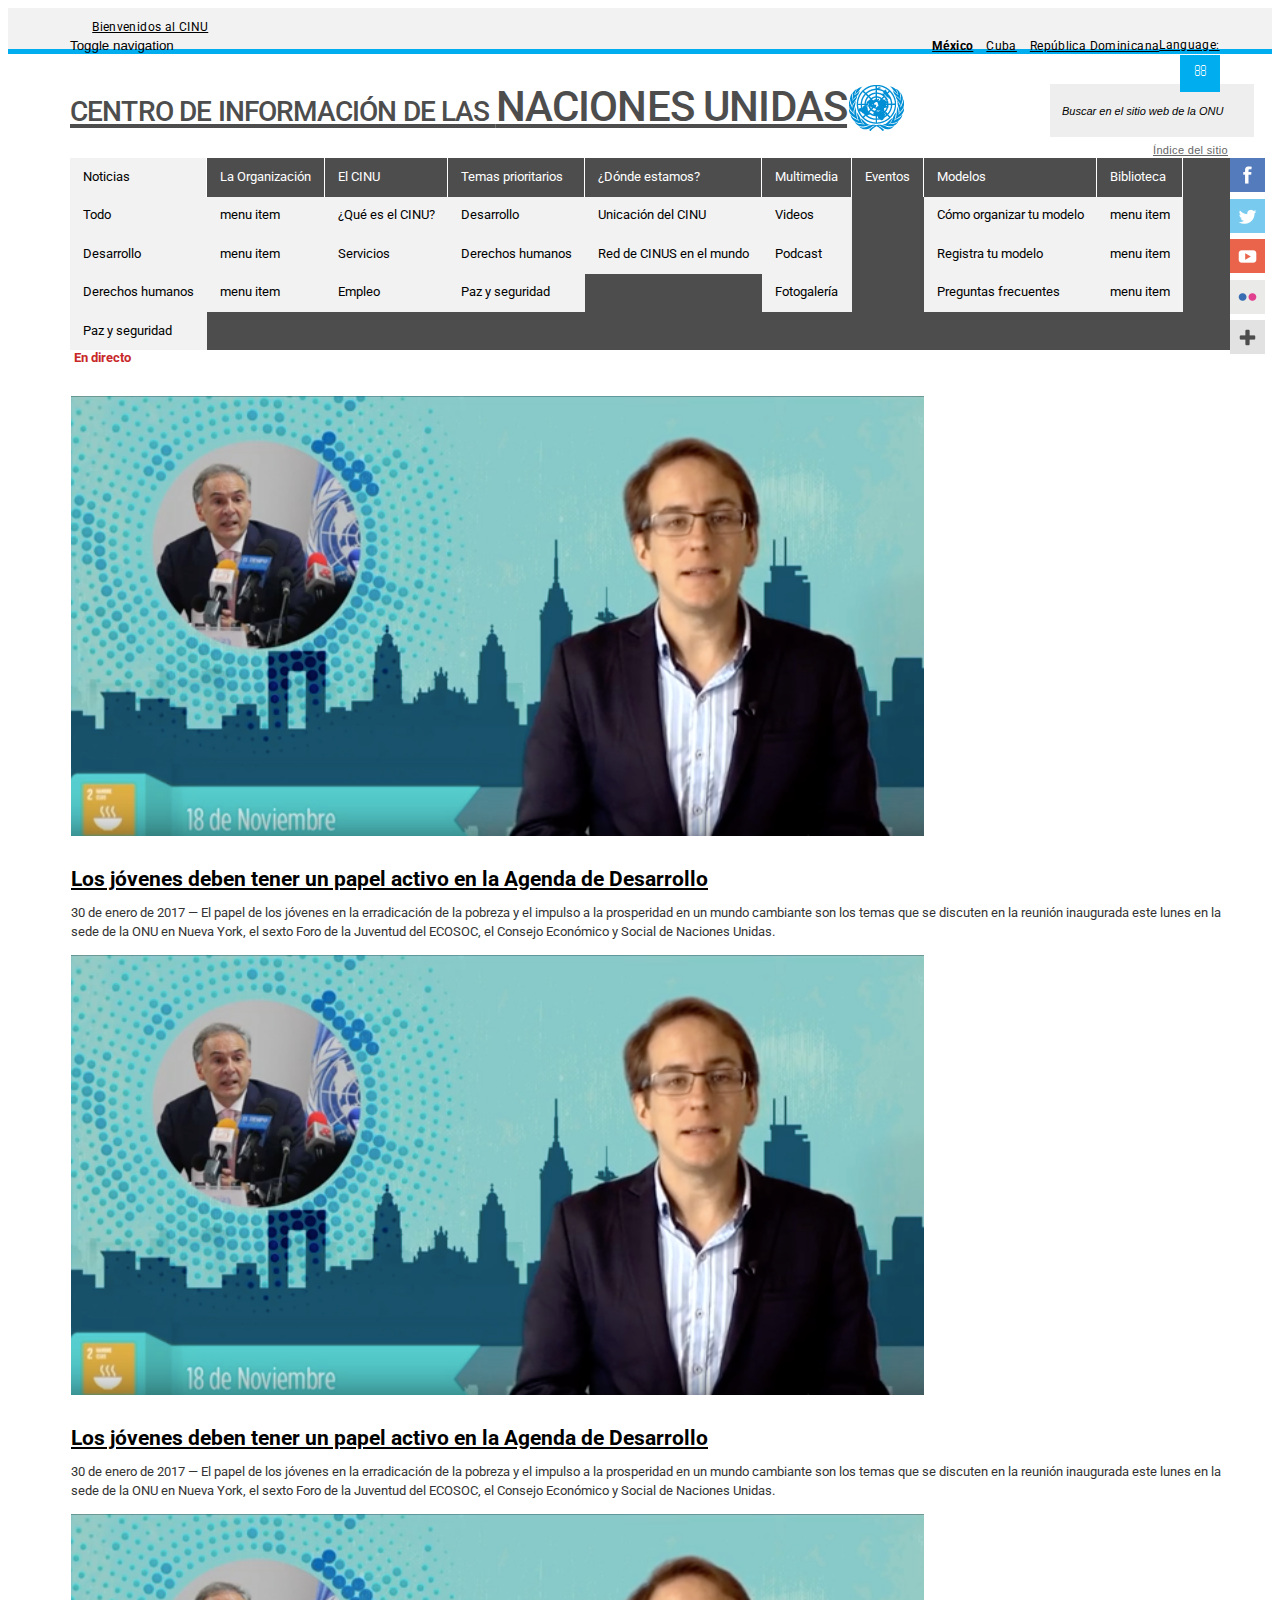
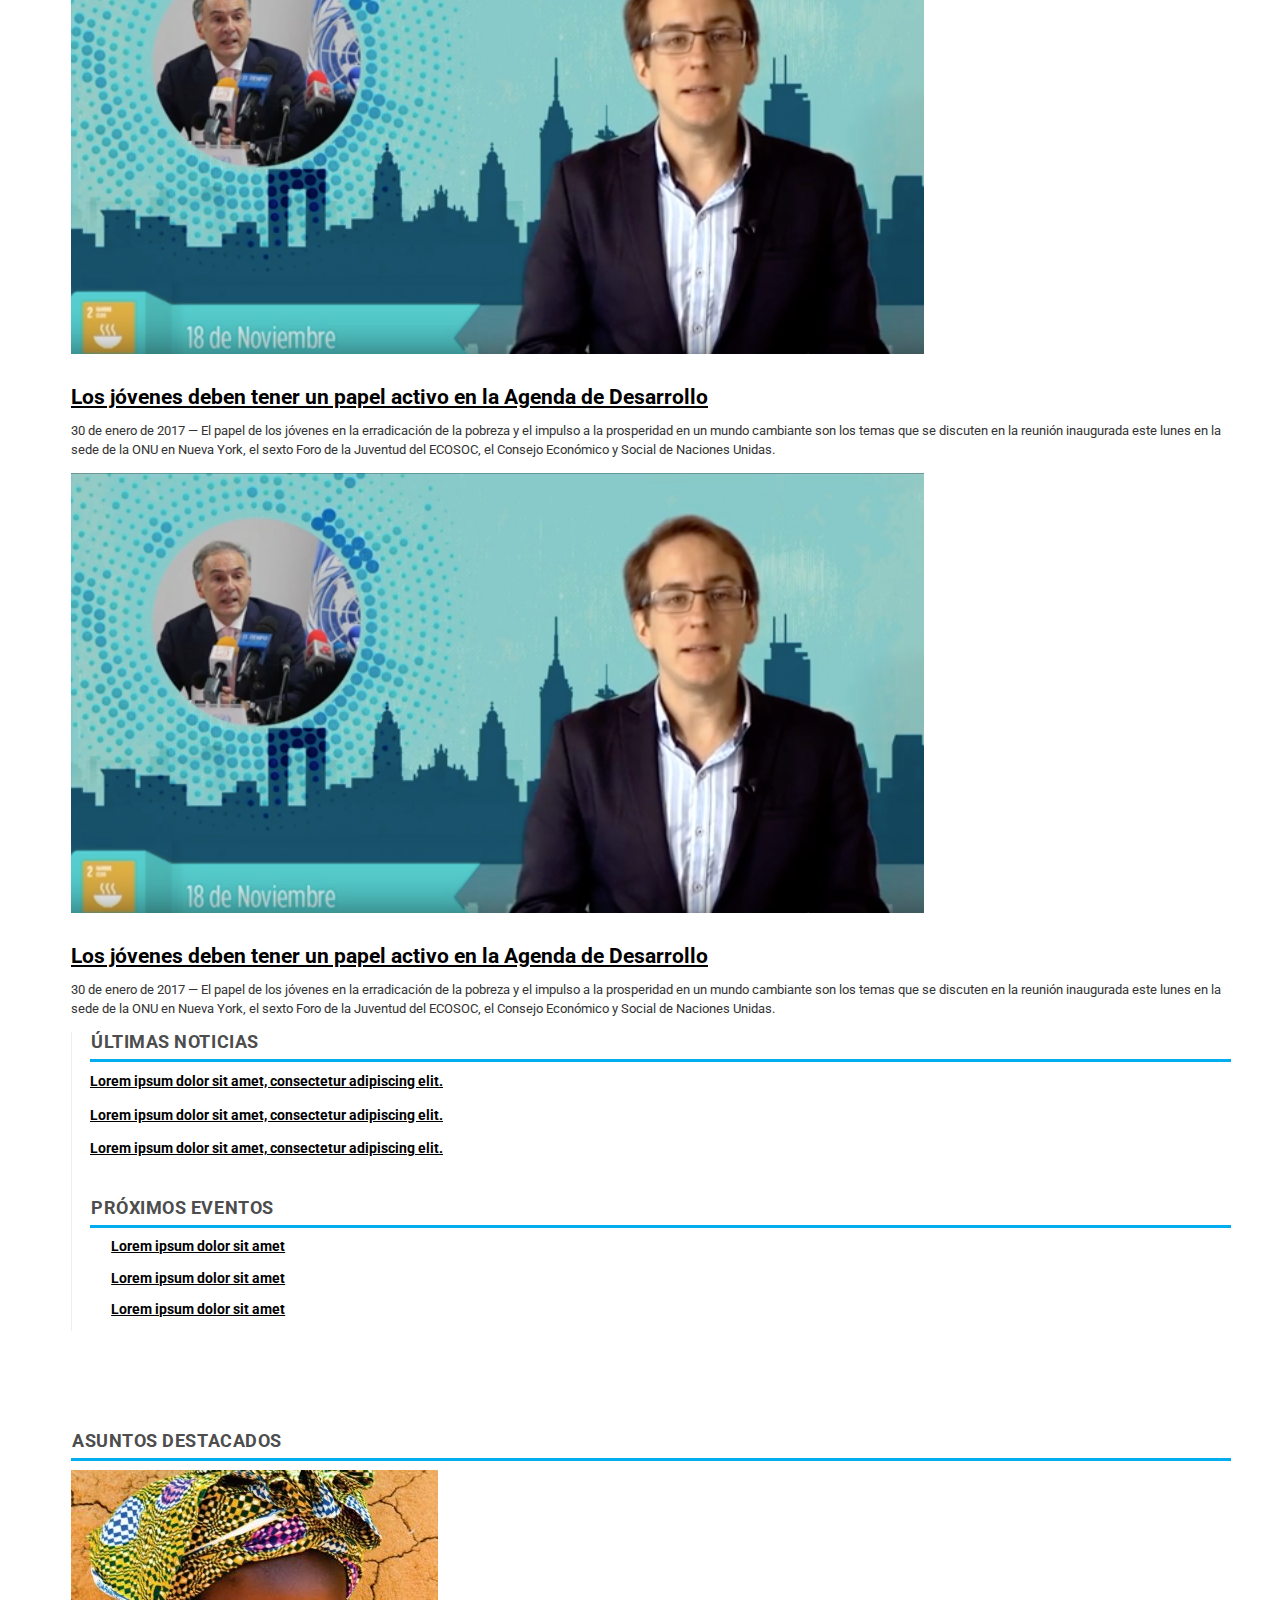
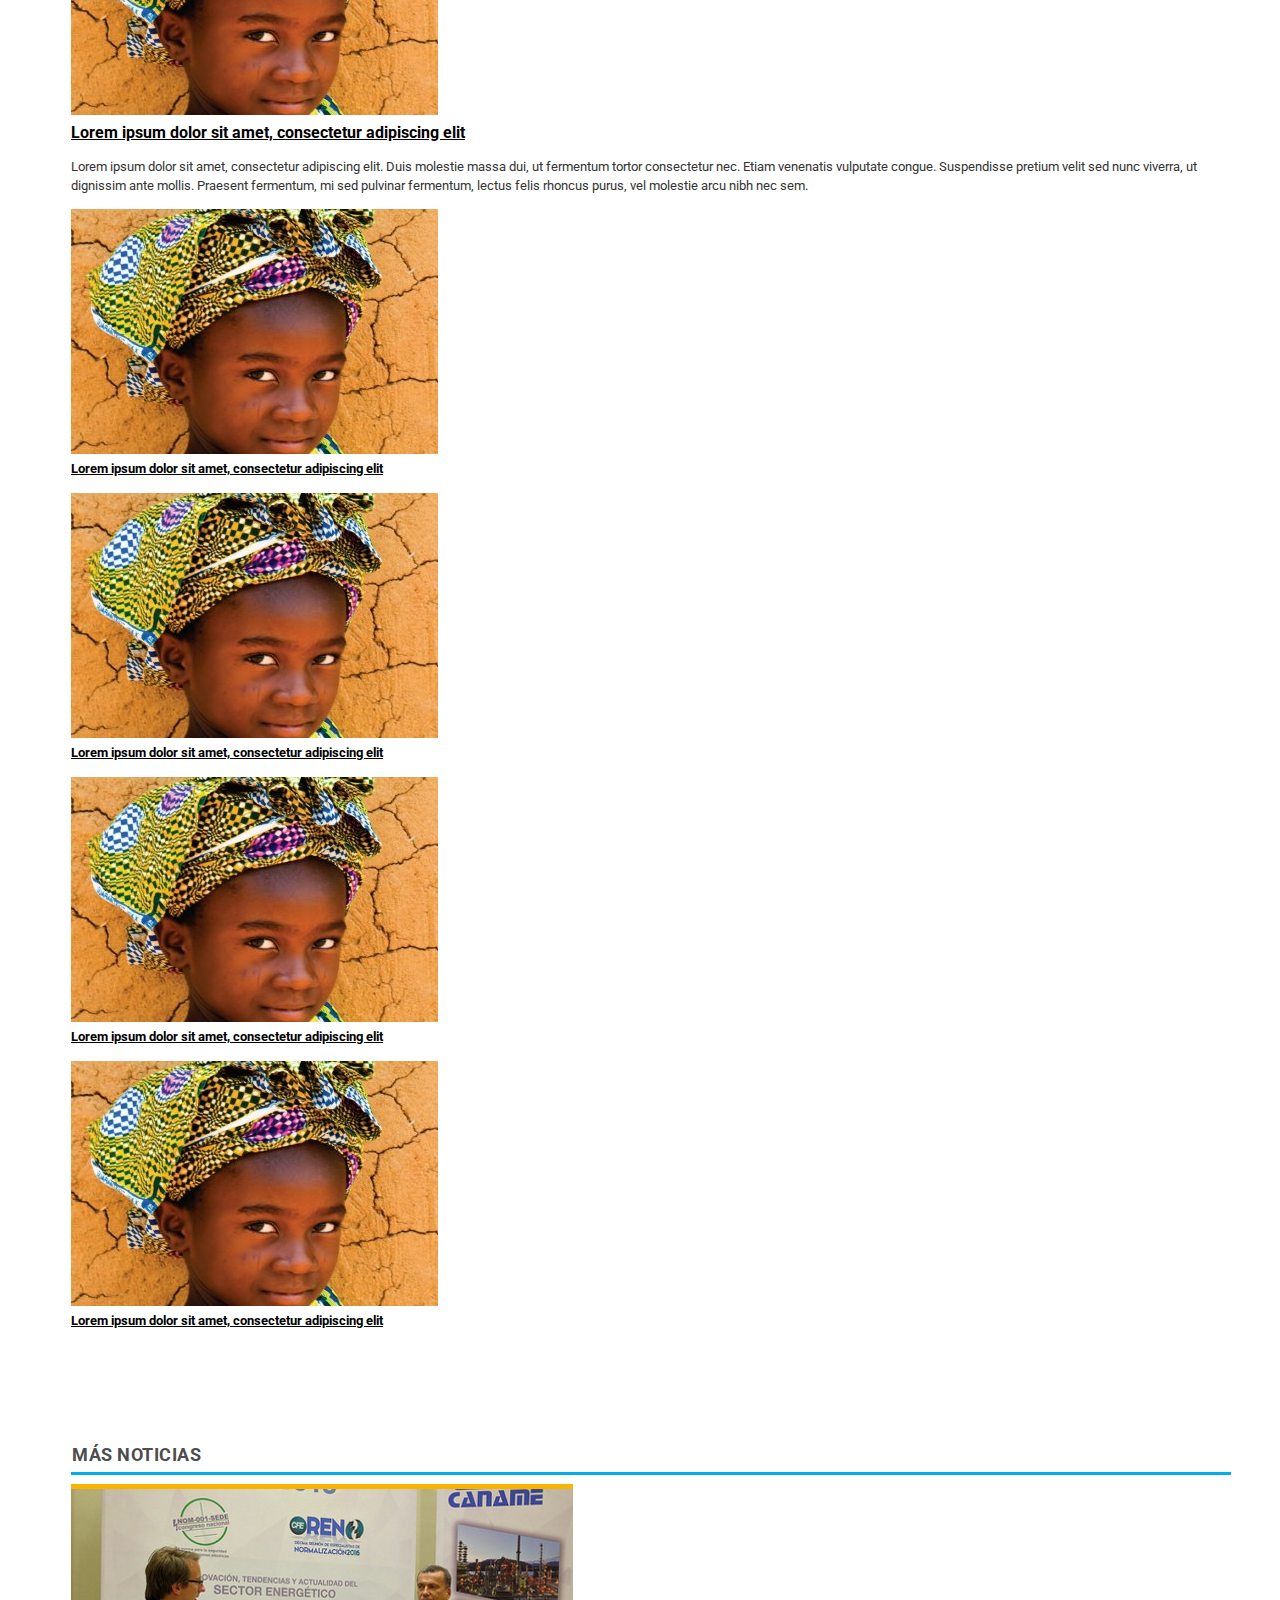
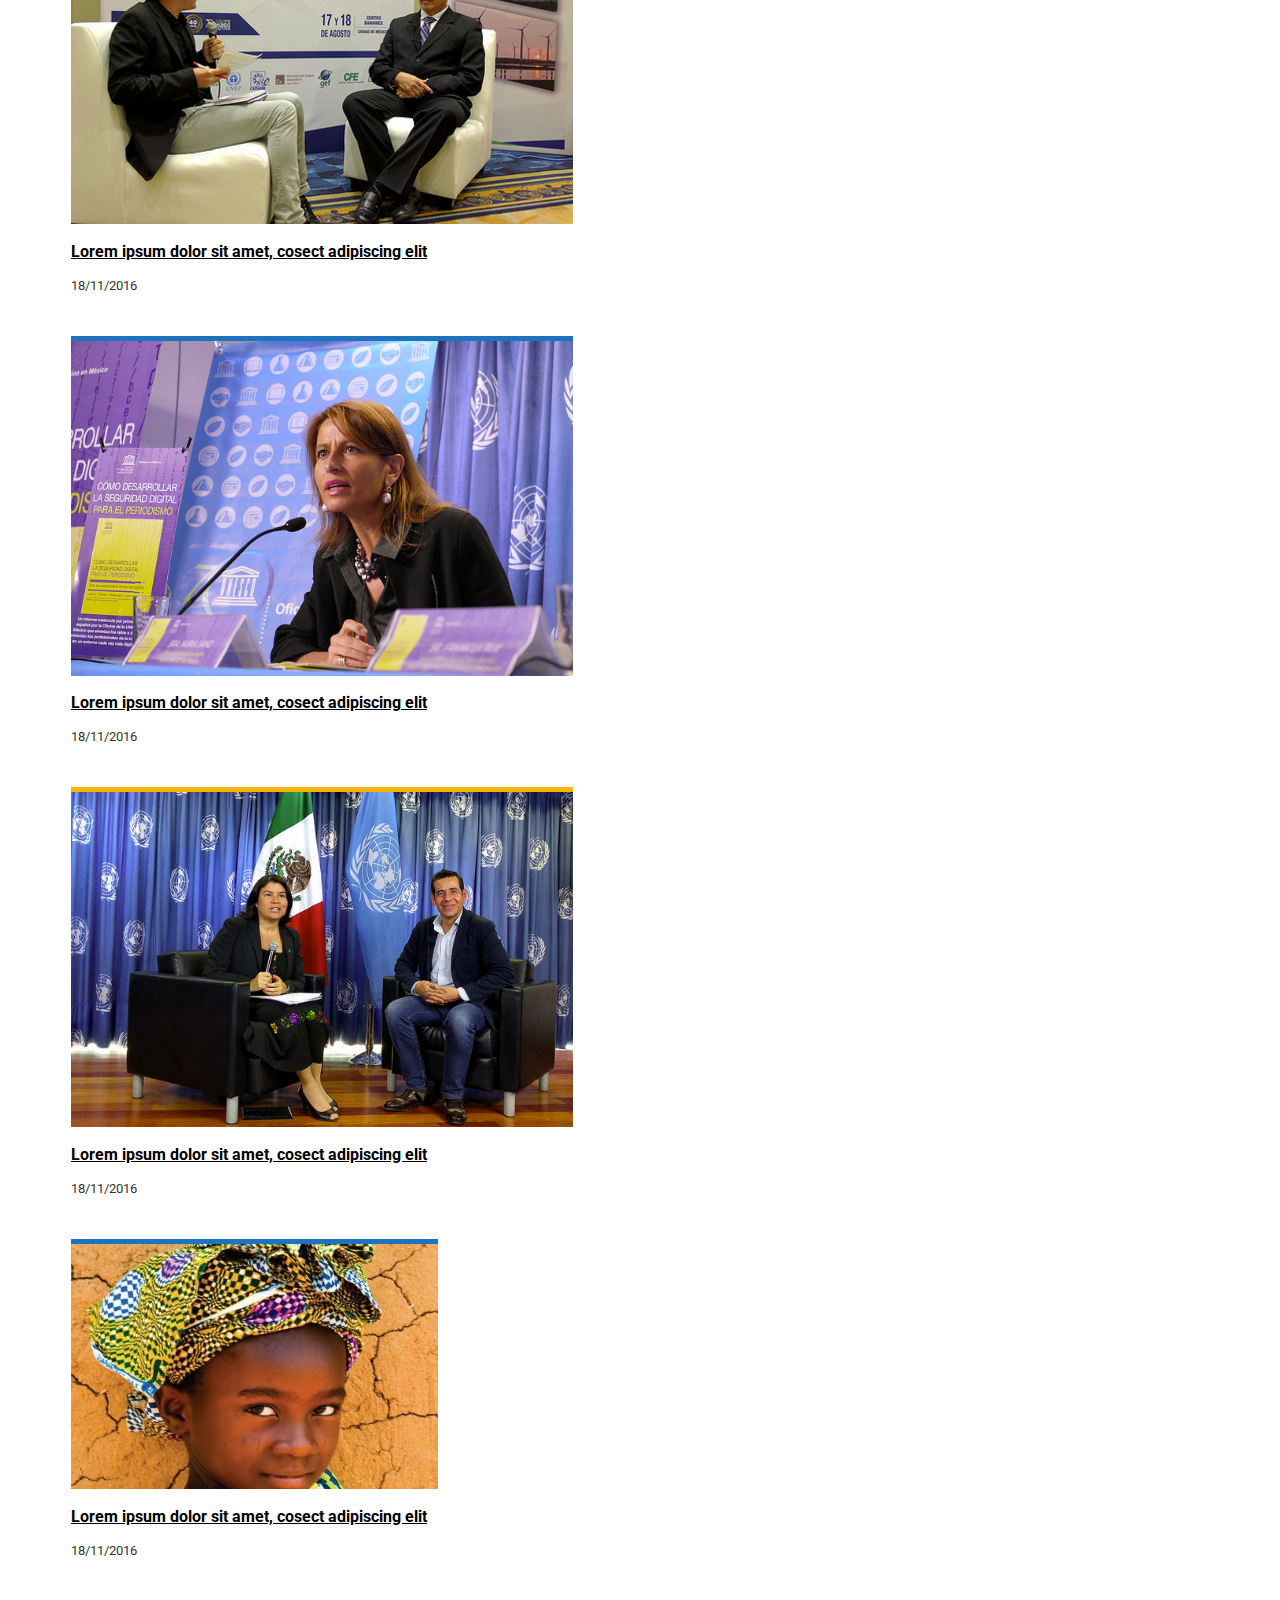
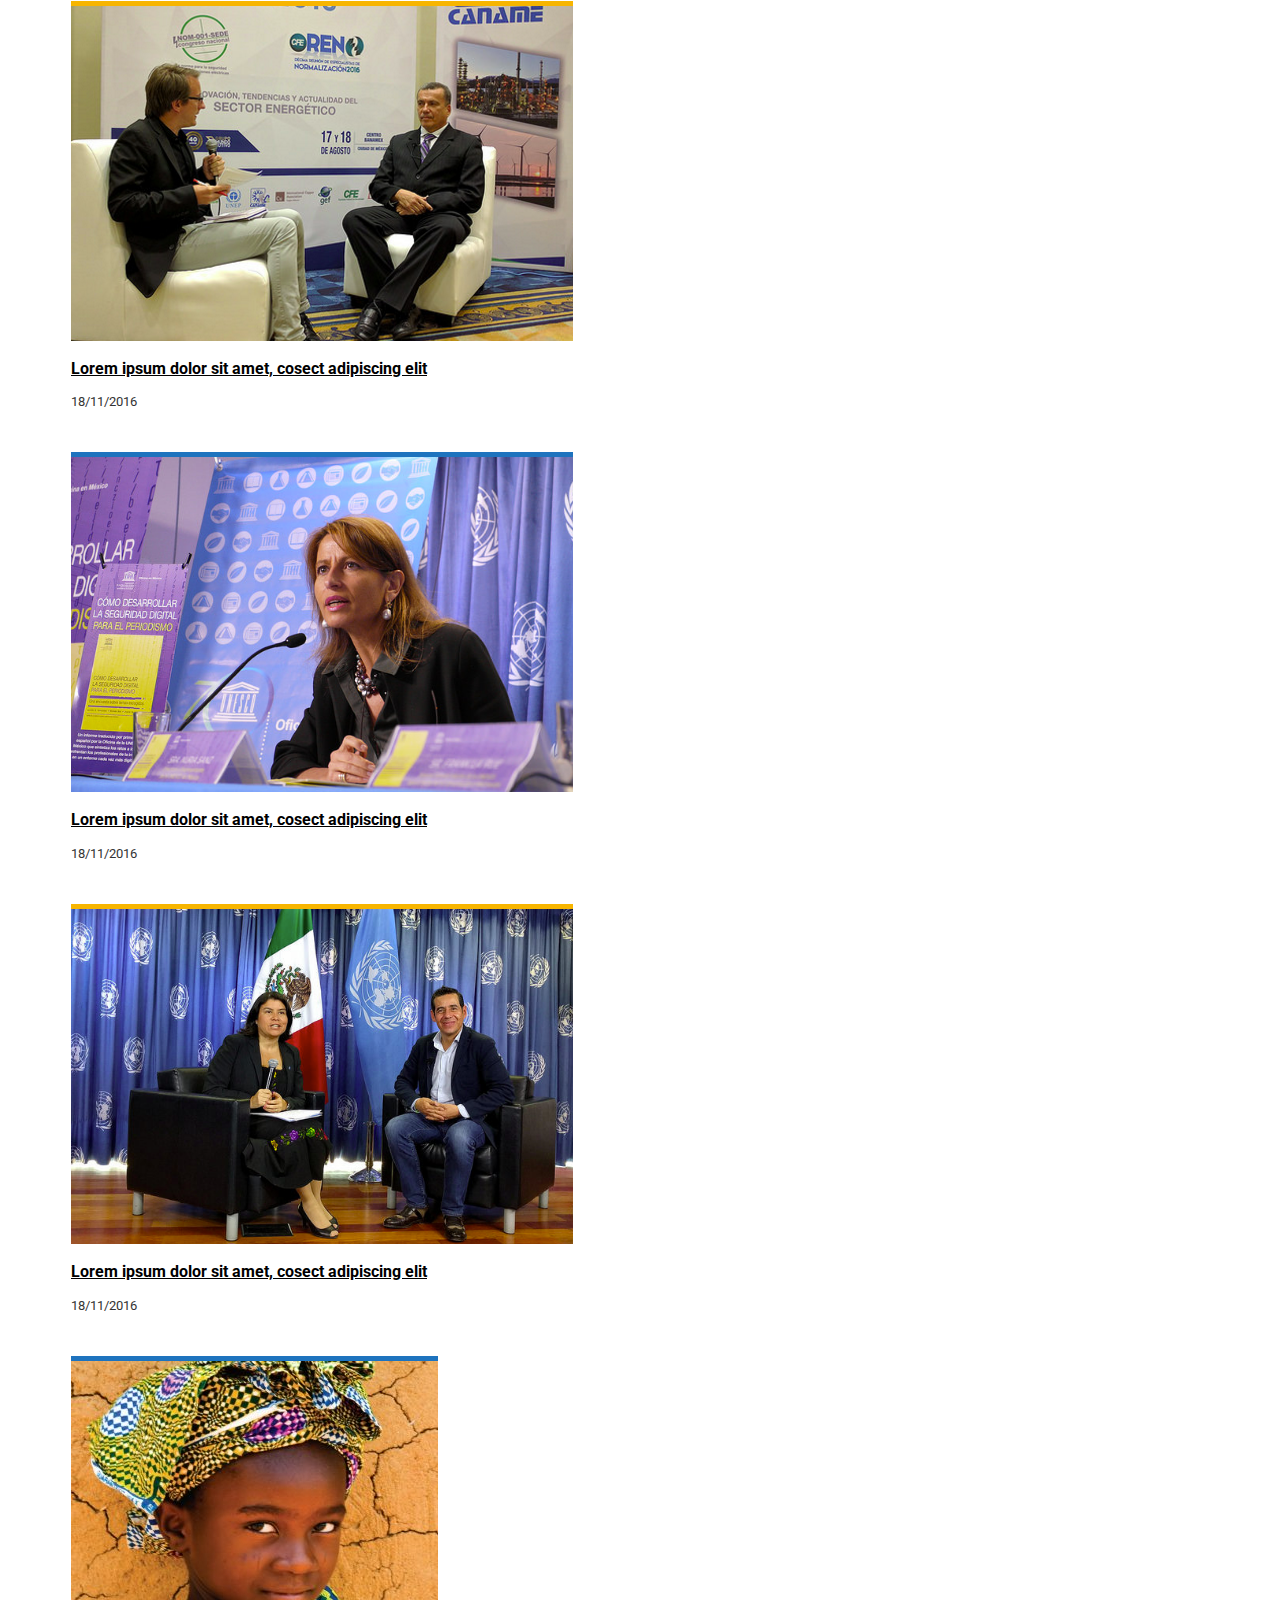
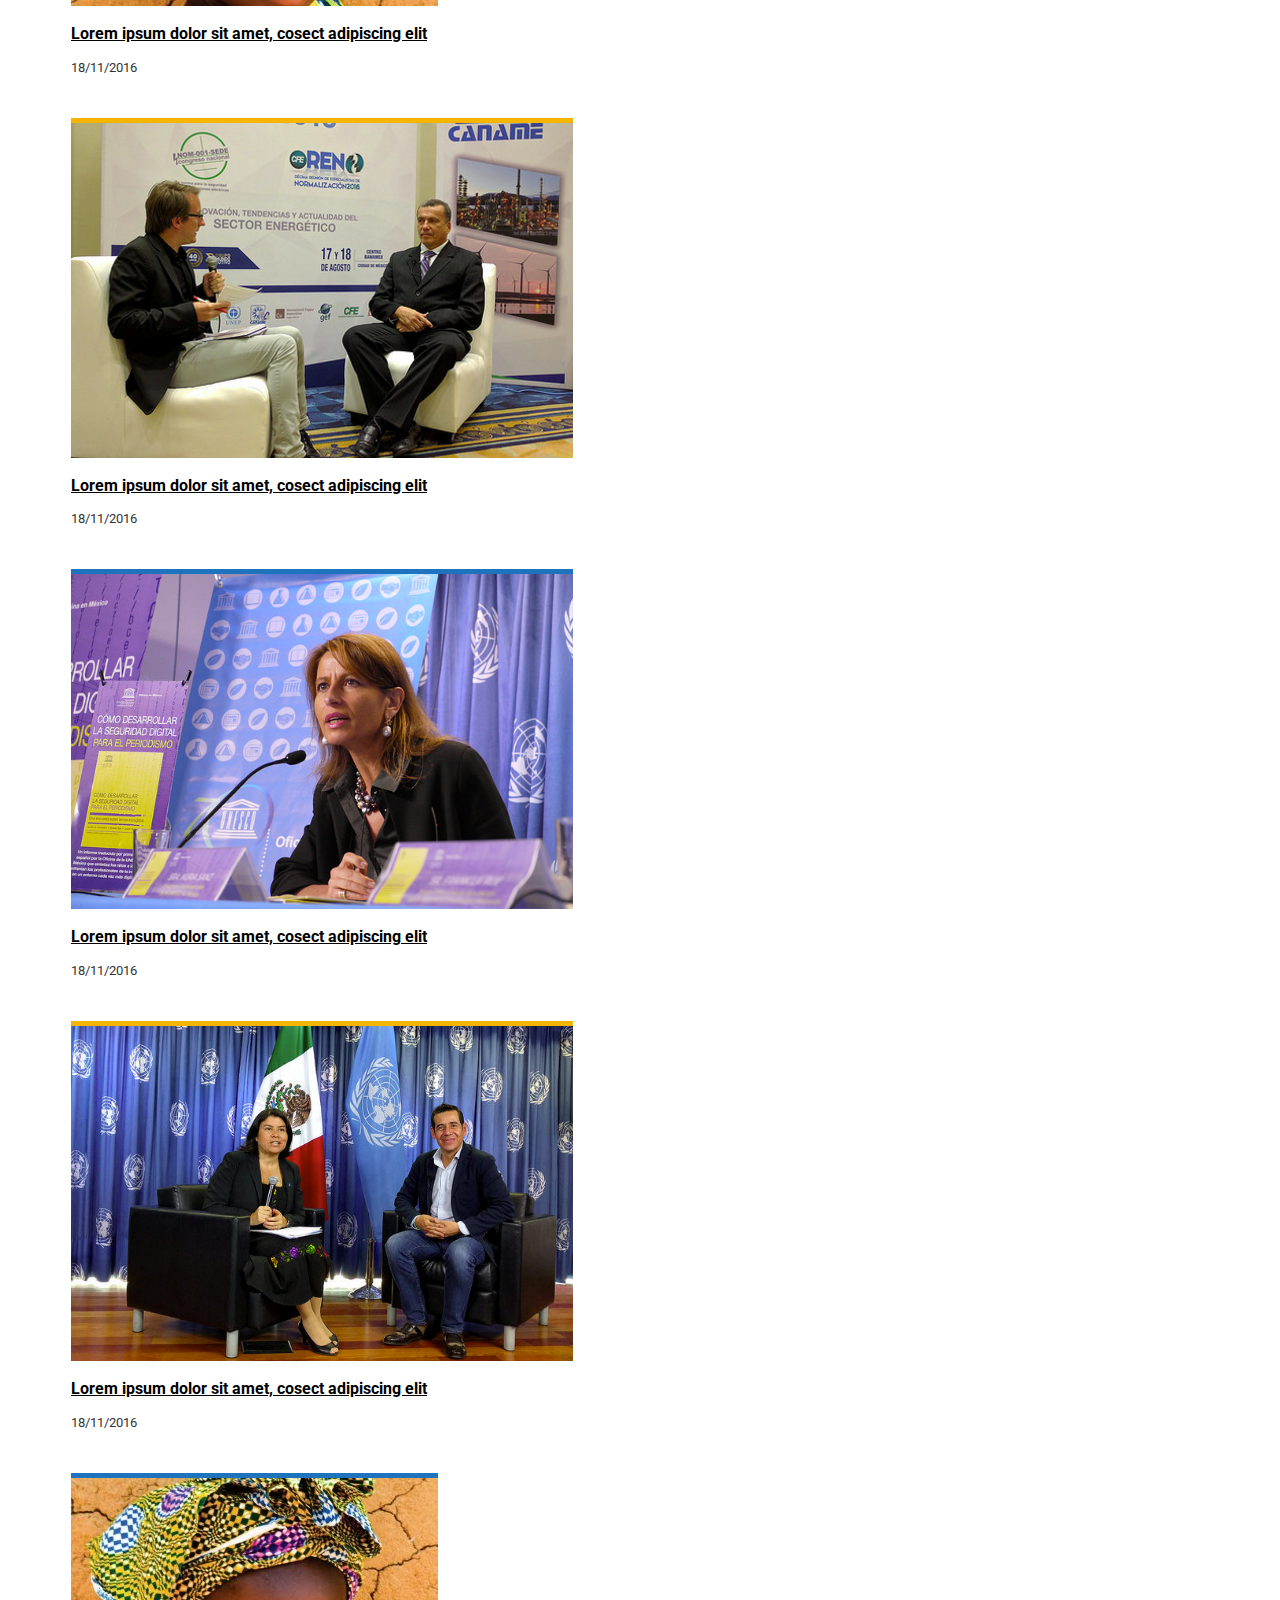
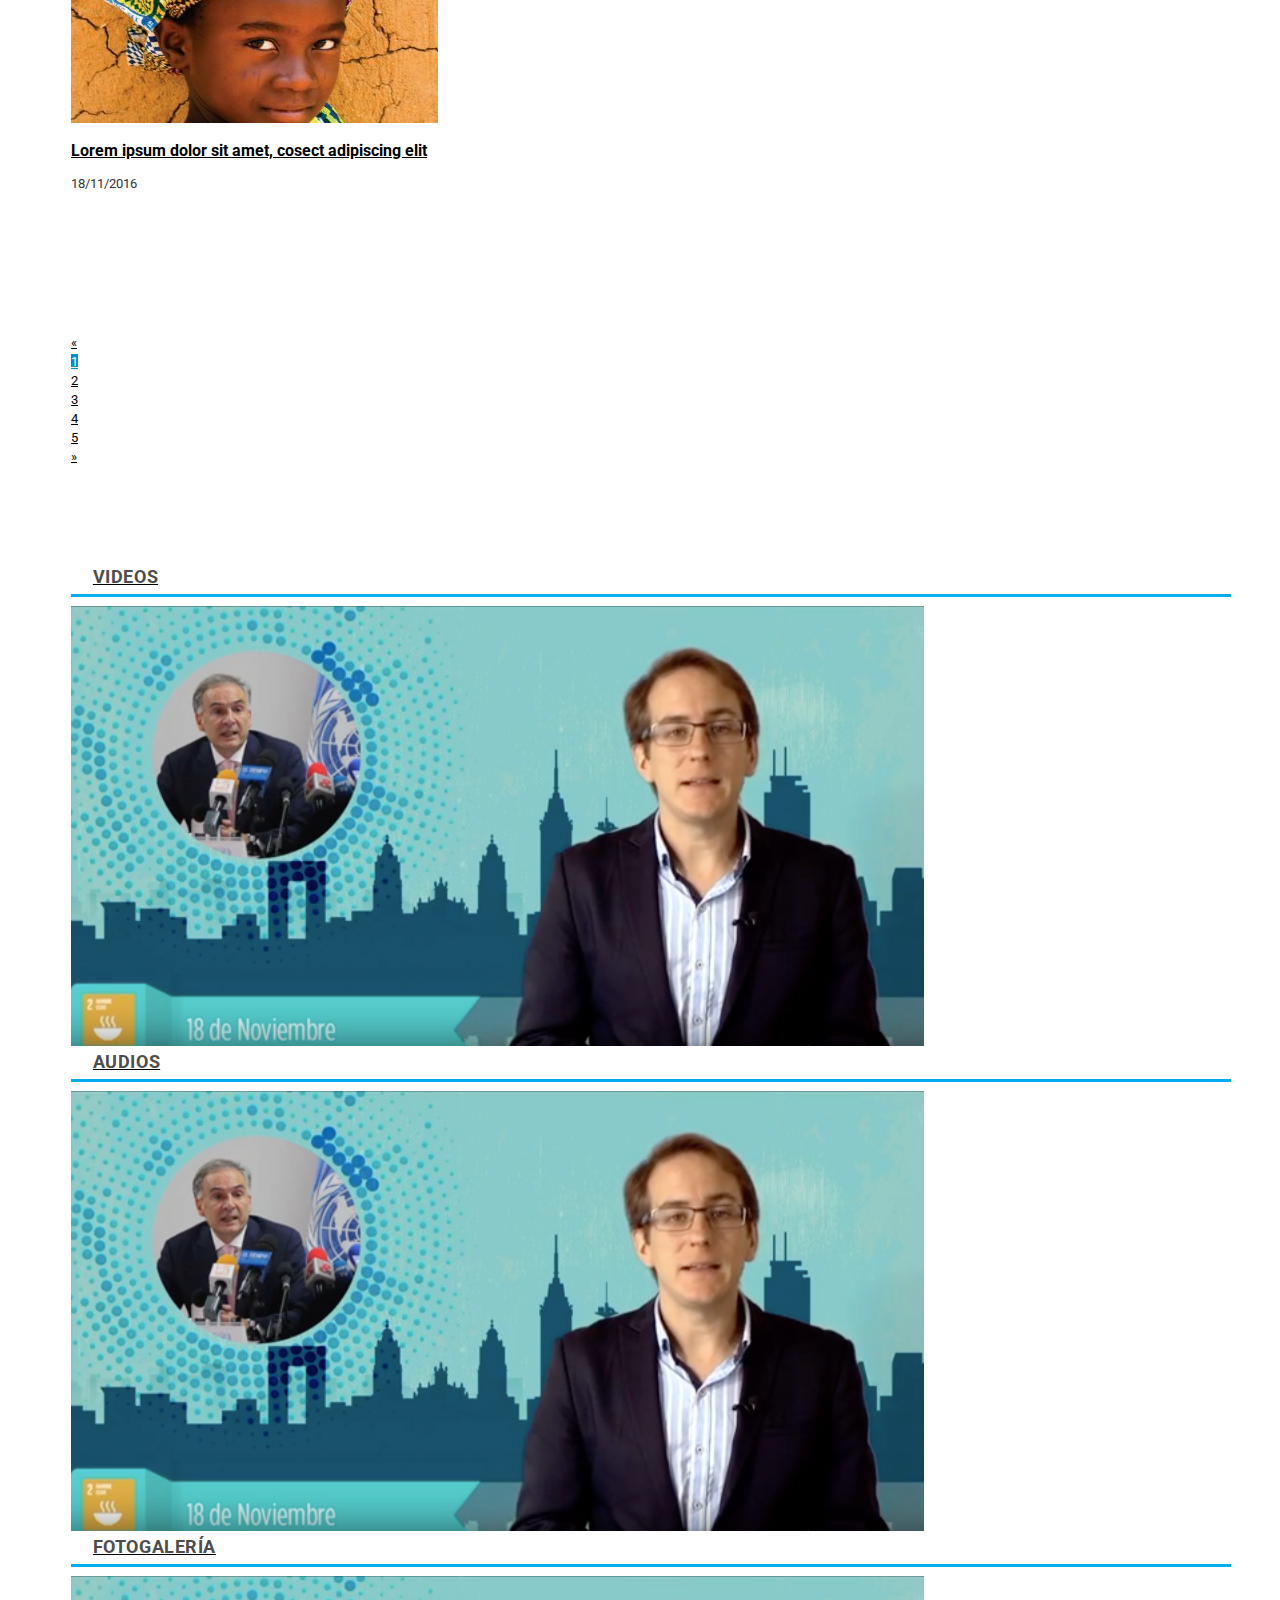
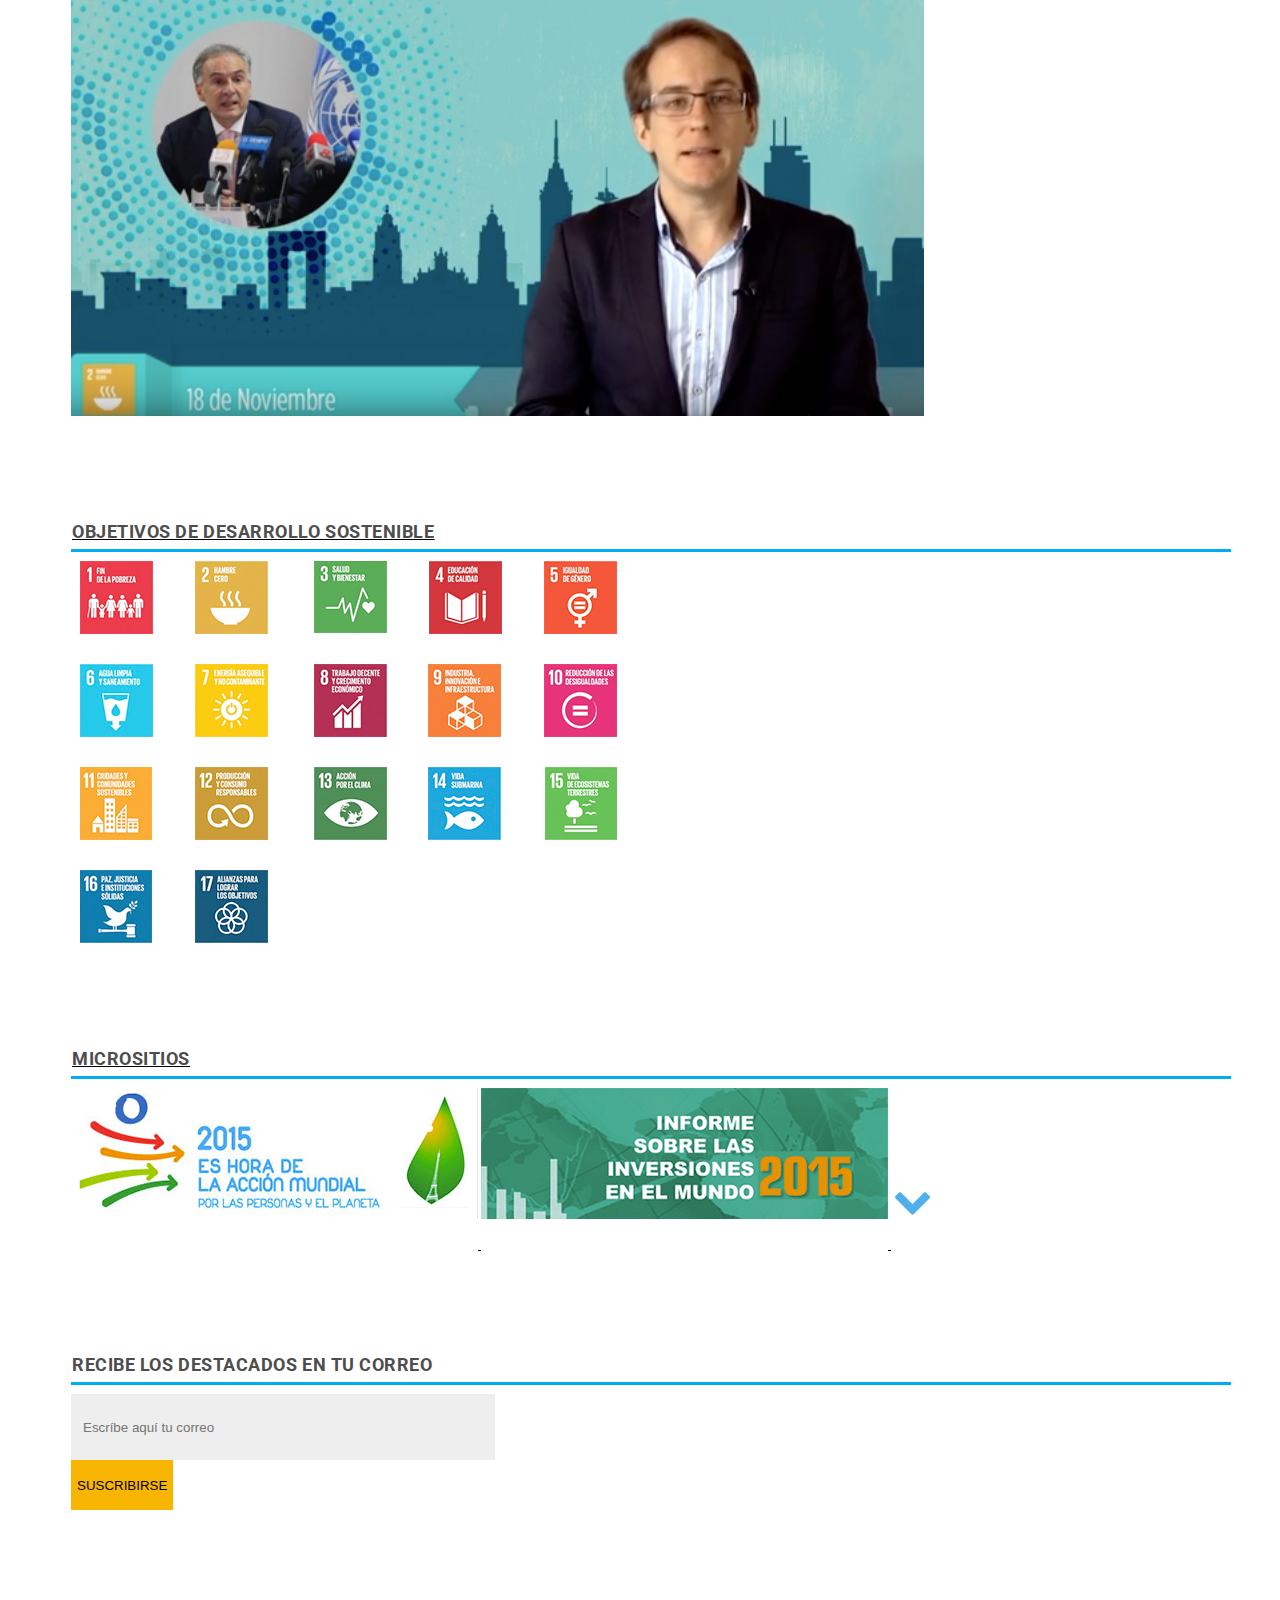
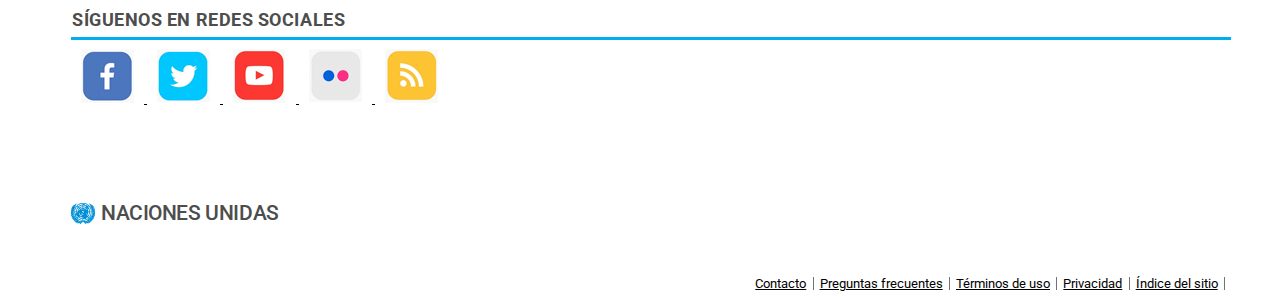
==== commit 6dd8341c: "Se agregó slider" ====
--- a/index.html
+++ b/index.html
@@ -14,6 +14,8 @@
     <link rel="stylesheet" href="css/font-awesome.min.css">
     <link rel="stylesheet" href="css/superfish/superfish.css" media="screen">
     <link rel="stylesheet" href="css/superfish/superfish-navbar.css" media="screen">
+    <link rel="stylesheet" href="plugins/owlcarousel/assets/owl.carousel.min.css">
+    <link rel="stylesheet" href="plugins/owlcarousel/assets/owl.theme.default.min.css">
     <link rel="stylesheet" href="css/style.css">
 </head>
 
@@ -30,14 +32,14 @@
       
           <!-- Collect the nav links, forms, and other content for toggling -->
           <div class="col-md-8 language-switcher">
-            <button type="button" class="navbar-toggle collapsed" data-toggle="collapse" data-target="#language-switcher">
+            <button type="button" class="navbar-toggle" data-toggle="collapse" data-target="#language-switcher">
               <span class="sr-only">Toggle navigation</span>
               <span class="icon-bar"></span>
               <span class="icon-bar"></span>
               <span class="icon-bar"></span>
             </button>
             <div class="language-title visible-xs-inline">
-              <a href="javascript:void(0)" data-toggle="collapse" data-target="#language-switcher">Language:</a>
+              <a href="" data-toggle="collapse" data-target="#language-switcher">Language:</a>
             </div>
             
             <div class="navbar-collapse collapse" id="language-switcher">
@@ -224,16 +226,362 @@
                 </section>
             </div>
         </div>
+        <!-- Slider section -->
+    
+        <!-- <div class="row">
+          <section class="col-sm-12"><a id="main-content"></a>
+            <h1 class="page-header">Portada</h1>
+            <div class="row">
+              <section class="region region-content">
+                <div id="block-un-carousel-0" class="block block-un-carousel">
+                  <div class="col-md-9">
+                    <div class="row carousel-wrapper">
+                      <div id="un-carousel" class="front-un-carousel">
+                        <div class="col-md-9 front-owl-carousel owl-carousel owl-theme owl-loaded">
+                          <div style="padding-left: 0px; padding-right: 0px; height: 596px;" class="owl-stage-outer owl-height">
+                            <div style="width: 5000px; transition-duration: 0s; transform: translate3d(0px, 0px, 0px);" class="owl-stage">
+                              <div style="width: 625px; margin-right: 0px;" class="owl-item active">
+                                <div data-hash="slide-0" class="featured-item">
+                                  <div class="embed">
+                                    <div class="image-wrapper"><a href="//www.un.org/spanish/News/story.asp?NewsID=36670"><img src="" alt="Foro de la Juventud en el ECOSOC. " title="Foro de la Juventud en el ECOSOC. " class="img-responsive lazyOwl"/></a></div>
+                                    <div class="image-metadata"><span class="image-credit">Foto ONU/Rick Bajornas</span><span class="image-caption">Foro de la Juventud en el ECOSOC. </span></div>
+                                  </div>
+                                  <div class="text">
+                                    <h3 class="title"><a href="//www.un.org/spanish/News/story.asp?NewsID=36670">Los jóvenes deben tener un papel activo en la Agenda de Desarrollo</a></h3>
+                                    <div class="summary">
+                                      <p>30 de enero de 2017 — El papel de los jóvenes en la erradicación de la pobreza y el impulso a la prosperidad en un mundo cambiante son los temas que se discuten en la reunión inaugurada este lunes en la sede de la ONU en Nueva York, el sexto Foro de la Juventud del ECOSOC, el Consejo Económico y Social de Naciones Unidas.</p>
+                                    </div>
+                                  </div>
+                                </div>
+                              </div>
+                              <div style="width: 625px; margin-right: 0px;" class="owl-item">
+                                <div data-hash="slide-1" class="featured-item">
+                                  <div class="embed">
+                                    <div class="image-wrapper"><a href="//www.un.org/spanish/News/story.asp?NewsID=36669"><img src="" alt="En Diffa, Níger, una familia de Malam Fatouri, Nigeria, que huyó de la violencia de Boko Haram se refugia en un albergue para desplazados. " title="En Diffa, Níger, una familia de Malam Fatouri, Nigeria, que huyó de la violencia de Boko Haram se refugia en un albergue para desplazados. " class="img-responsive lazyOwl"/></a></div>
+                                    <div class="image-metadata"><span class="image-credit">Foto UNICEF/Sam Phelps</span><span class="image-caption">En Diffa, Níger, una familia de Malam Fatouri, Nigeria, que huyó de la violencia de Boko Haram se refugia en un albergue para desplazados.</span></div>
+                                  </div>
+                                  <div class="text">
+                                    <h3 class="title"><a href="//www.un.org/spanish/News/story.asp?NewsID=36669">La ONU asigna 100 millones de dólares de sus fondos de emergencia para atender crisis desatendidas, la mayoría en África</a></h3>
+                                    <div class="summary">
+                                      <p>30 de enero de 2017 — El Secretario General de la ONU, António Guterres, asignó este lunes 100 millones de dólares del Fondo Central para la Acción en Casos de Emergencia de la ONU (CERF) que servirán para apoyar operaciones de ayuda en diversas crisis desatendidas, la mayoría de ellas en África.</p>
+                                    </div>
+                                  </div>
+                                </div>
+                              </div>
+                              <div style="width: 625px; margin-right: 0px;" class="owl-item">
+                                <div data-hash="slide-2" class="featured-item">
+                                  <div class="embed">
+                                    <div class="image-wrapper"><a href="//www.un.org/spanish/News/story.asp?newsID=36666"><img src="" alt="Refugiados" title="Refugiados" class="img-responsive lazyOwl"/></a></div>
+                                    <div class="image-metadata"><span class="image-credit">Foto: UNICEF/Delil Soulaiman</span><span class="image-caption">Refugiados.</span></div>
+                                  </div>
+                                  <div class="text">
+                                    <h3 class="title"><a href="//www.un.org/spanish/News/story.asp?newsID=36666">El ACNUR y la OIM piden al gobierno estadounidense que mantenga su tradición de acoger a refugiados</a></h3>
+                                    <div class="summary">
+                                      <p>28 de enero de 2017 — En un comunicado conjunto, la Agencia de la ONU para los Refugiados (ACNUR) y la Organización Internacional para las Migraciones (OIM) exhortaron a la nueva administración de Estados Unidos a que continúe asumiendo su firme liderazgo y tradición de proteger a quienes huyen del conflicto y la persecución.</p>
+                                    </div>
+                                  </div>
+                                </div>
+                              </div>
+                              <div style="width: 625px; margin-right: 0px;" class="owl-item">
+                                <div data-hash="slide-3" class="featured-item">
+                                  <div class="embed">
+                                    <div class="image-wrapper"><a href="//www.un.org/spanish/News/story.asp?newsID=36668"><img src="" alt="Celda de detención en Guantánamo." title="Celda de detención en Guantánamo." class="img-responsive lazyOwl"/></a></div>
+                                    <div class="image-metadata"><span class="image-credit">Foto Emma Reverter</span><span class="image-caption">Celda de detención en Guantánamo.</span></div>
+                                  </div>
+                                  <div class="text">
+                                    <h3 class="title"><a href="//www.un.org/spanish/News/story.asp?newsID=36668">El Relator Especial de la ONU pide al Gobierno estadounidense que no reintroduzca la tortura</a></h3>
+                                    <div class="summary">
+                                      <p>30 de enero de 2017 — El relator especial de la ONU sobre la Tortura ,Nils Melzerm,pidió al presidente de Estados Unidos, Donald Trump, que no autorice el ahogamiento simulado como una técnica aceptable en los interrogatorios</p>
+                                    </div>
+                                  </div>
+                                </div>
+                              </div>
+                              <div style="width: 625px; margin-right: 0px;" class="owl-item">
+                                <div data-hash="slide-4" class="featured-item">
+                                  <div class="embed">
+                                    <div class="image-wrapper"><a href="//www.un.org/spanish/News/story.asp?newsID=36659"><img src="" alt="Tropas somalíes patrullan la ciudad de Modmoday, cerca de Baidoa, en Somalia." title="Tropas somalíes patrullan la ciudad de Modmoday, cerca de Baidoa, en Somalia." class="img-responsive lazyOwl"/></a></div>
+                                    <div class="image-metadata"><span class="image-credit">Foto AU-UN/IST</span><span class="image-caption">Tropas somalíes patrullan la ciudad de Modmoday, cerca de Baidoa, en Somalia.</span></div>
+                                  </div>
+                                  <div class="text">
+                                    <h3 class="title"><a href="//www.un.org/spanish/News/story.asp?newsID=36659">El Consejo de Seguridad pide transparencia en las elecciones de Somalia</a></h3>
+                                    <div class="summary">
+                                      <p>27 de enero de 2017 — «Las elecciones presidenciales de Somalia deben ocurrir a tiempo y con total transparencia», advirtió este viernes ante el Consejo de Seguridad el representante especial de la ONU para Somalia, Michael Keating.</p>
+                                    </div>
+                                  </div>
+                                </div>
+                              </div>
+                              <div style="width: 625px; margin-right: 0px;" class="owl-item">
+                                <div data-hash="slide-5" class="featured-item">
+                                  <div class="embed">
+                                    <div class="embed-responsive embed-responsive-16by9">
+                                      <iframe width="560" height="315" src="//www.youtube.com/embed/AggF6eKUz3U" frameborder="0" allowfullscreen=""></iframe>
+                                    </div>
+                                  </div>
+                                  <div class="text">
+                                    <h3 class="title"><a href="//www.youtube.com/watch?v=AggF6eKUz3U">Guterres: La irracionalidad y la intolerancia están de regreso</a></h3>
+                                    <div class="summary">
+                                      <p>Con motivo de la celebración del Día Internacional de Conmemoración en Memoria de las Víctimas del Holocausto, que se celebra todos los años el 27 de enero, el Secretario General, António Guterres, ha enviado un mensaje en el que nos invita a luchar contra la intolerancia. Para saber más sobre este día <a href="//www.un.org/es/holocaustremembrance/2017/calendar2017.shtml">visita nuestra página</a>.</p>
+                                    </div>
+                                  </div>
+                                </div>
+                              </div>
+                              <div style="width: 625px; margin-right: 0px;" class="owl-item">
+                                <div data-hash="slide-6" class="featured-item">
+                                  <div class="embed">
+                                    <div class="image-wrapper"><a href="//www.un.org/spanish/News/story.asp?NewsID=36655"><img src="" alt="Nassir Abdulaziz Al-Nasser" title="Nassir Abdulaziz Al-Nasser" class="img-responsive lazyOwl"/></a></div>
+                                    <div class="image-metadata"><span class="image-credit">Foto: UNAOC</span><span class="image-caption">Nassir Abdulaziz Al-Nasser, alto representante de la Alianza para las Civilizaciones.</span></div>
+                                  </div>
+                                  <div class="text">
+                                    <h3 class="title"><a href="//www.un.org/spanish/News/story.asp?NewsID=36655">La Alianza de Civilizaciones aboga por combatir el discurso de odio contra los refugiados</a></h3>
+                                    <div class="summary">
+                                      <p>26 de enero de 2017 — Los refugiados que han huido a Europa de países como Siria y Afganistán siguen siendo percibidos como “terroristas potenciales”, sobre todo en las redes sociales, donde el discurso de odio va en aumento.</p>
+                                    </div>
+                                  </div>
+                                </div>
+                              </div>
+                              <div style="width: 625px; margin-right: 0px;" class="owl-item">
+                                <div data-hash="slide-7" class="featured-item">
+                                  <div class="embed">
+                                    <div class="image-wrapper"><a href="//www.un.org/spanish/News/story.asp?NewsID=36649"><img src="" alt="Una mujer salvadoreña que huyó de la violencia en su país transita por México en su ruta hacia Estados Unidos. " title="Una mujer salvadoreña que huyó de la violencia en su país transita por México en su ruta hacia Estados Unidos. " class="img-responsive lazyOwl"/></a></div>
+                                    <div class="image-metadata"><span class="image-credit">Foto ACNUR/Markel Redondo</span><span class="image-caption">Una mujer salvadoreña que huyó de la violencia en su país transita por México en su ruta hacia Estados Unidos.</span></div>
+                                  </div>
+                                  <div class="text">
+                                    <h3 class="title"><a href="//www.un.org/spanish/News/story.asp?NewsID=36649">El ACNUR observará el impacto de la decisión de EE.UU. de construir un muro fronterizo con México</a></h3>
+                                    <div class="summary">
+                                      <p>26 de enero de 2017 — La Agencia de la ONU para los Refugiados (ACNUR) tomó nota de los planes de construir un muro en la frontera de Estados Unidos con México, anunciados ayer por el nuevo Gobierno estadounidense.</p>
+                                    </div>
+                                  </div>
+                                </div>
+                              </div>
+                            </div>
+                          </div>
+                          <div style="padding-top: 210.328px;" class="owl-controls">
+                            <div class="owl-nav">
+                              <div class="owl-prev">prev</div>
+                              <div class="owl-next">next</div>
+                            </div>
+                          </div>
+                        </div>
+                        <div class="col-md-3">
+                          <div class="thumbnails-div">
+                            <div class="thumbnails">
+                              <div class="item active text"><a href="#slide-0" class="thumb-link">
+                                  <div class="current-item"></div><img src="" alt="Foro de la Juventud en el ECOSOC. " title="Foro de la Juventud en el ECOSOC. " class="img-responsive"/></a>
+                                <div style="display: none;" class="text">
+                                  <div class="title"><a href="//www.un.org/spanish/News/story.asp?NewsID=36670">Los jóvenes deben tener un papel activo en la Agenda de Desarrollo</a></div>
+                                  <div class="summary">
+                                    <p>30 de enero de 2017 — El papel de los jóvenes en la erradicación de la pobreza y el impulso a la prosperidad en un mundo cambiante son los temas que se discuten en la reunión inaugurada este lunes en la sede de la ONU en Nueva York, el sexto Foro de la Juventud del ECOSOC, el Consejo Económico y Social de Naciones Unidas.</p>
+                                  </div>
+                                  <div class="embed"><a href="//www.un.org/spanish/News/story.asp?NewsID=36670"><img src="" alt="Foro de la Juventud en el ECOSOC. " title="Foro de la Juventud en el ECOSOC. " class="img-responsive lazyOwl"/></a>
+                                    <div class="image-metadata"><span class="image-credit">Foto ONU/Rick Bajornas</span><span class="image-caption">Foro de la Juventud en el ECOSOC. </span></div>
+                                  </div>
+                                </div>
+                              </div>
+                              <div class="item text"><a href="#slide-1" class="thumb-link">
+                                  <div class="current-item"></div><img src="" alt="En Diffa, Níger, una familia de Malam Fatouri, Nigeria, que huyó de la violencia de Boko Haram se refugia en un albergue para desplazados. " title="En Diffa, Níger, una familia de Malam Fatouri, Nigeria, que huyó de la violencia de Boko Haram se refugia en un albergue para desplazados. " class="img-responsive"/></a>
+                                <div style="display: none;" class="text">
+                                  <div class="title"><a href="//www.un.org/spanish/News/story.asp?NewsID=36669">La ONU asigna 100 millones de dólares de sus fondos de emergencia para atender crisis desatendidas, la mayoría en África</a></div>
+                                  <div class="summary">
+                                    <p>30 de enero de 2017 — El Secretario General de la ONU, António Guterres, asignó este lunes 100 millones de dólares del Fondo Central para la Acción en Casos de Emergencia de la ONU (CERF) que servirán para apoyar operaciones de ayuda en diversas crisis desatendidas, la mayoría de ellas en África.</p>
+                                  </div>
+                                  <div class="embed"><a href="//www.un.org/spanish/News/story.asp?NewsID=36669"><img src="" alt="En Diffa, Níger, una familia de Malam Fatouri, Nigeria, que huyó de la violencia de Boko Haram se refugia en un albergue para desplazados. " title="En Diffa, Níger, una familia de Malam Fatouri, Nigeria, que huyó de la violencia de Boko Haram se refugia en un albergue para desplazados. " class="img-responsive lazyOwl"/></a>
+                                    <div class="image-metadata"><span class="image-credit">Foto UNICEF/Sam Phelps</span><span class="image-caption">En Diffa, Níger, una familia de Malam Fatouri, Nigeria, que huyó de la violencia de Boko Haram se refugia en un albergue para desplazados.</span></div>
+                                  </div>
+                                </div>
+                              </div>
+                              <div class="item text"><a href="#slide-2" class="thumb-link">
+                                  <div class="current-item"></div><img src="" alt="Refugiados" title="Refugiados" class="img-responsive"/></a>
+                                <div style="display: none;" class="text">
+                                  <div class="title"><a href="//www.un.org/spanish/News/story.asp?newsID=36666">El ACNUR y la OIM piden al gobierno estadounidense que mantenga su tradición de acoger a refugiados</a></div>
+                                  <div class="summary">
+                                    <p>28 de enero de 2017 — En un comunicado conjunto, la Agencia de la ONU para los Refugiados (ACNUR) y la Organización Internacional para las Migraciones (OIM) exhortaron a la nueva administración de Estados Unidos a que continúe asumiendo su firme liderazgo y tradición de proteger a quienes huyen del conflicto y la persecución.</p>
+                                  </div>
+                                  <div class="embed"><a href="//www.un.org/spanish/News/story.asp?newsID=36666"><img src="" alt="Refugiados" title="Refugiados" class="img-responsive lazyOwl"/></a>
+                                    <div class="image-metadata"><span class="image-credit">Foto: UNICEF/Delil Soulaiman</span><span class="image-caption">Refugiados.</span></div>
+                                  </div>
+                                </div>
+                              </div>
+                              <div class="item text"><a href="#slide-3" class="thumb-link">
+                                  <div class="current-item"></div><img src="" alt="Celda de detención en Guantánamo." title="Celda de detención en Guantánamo." class="img-responsive"/></a>
+                                <div style="display: none;" class="text">
+                                  <div class="title"><a href="//www.un.org/spanish/News/story.asp?newsID=36668">El Relator Especial de la ONU pide al Gobierno estadounidense que no reintroduzca la tortura</a></div>
+                                  <div class="summary">
+                                    <p>30 de enero de 2017 — El relator especial de la ONU sobre la Tortura ,Nils Melzerm,pidió al presidente de Estados Unidos, Donald Trump, que no autorice el ahogamiento simulado como una técnica aceptable en los interrogatorios</p>
+                                  </div>
+                                  <div class="embed"><a href="//www.un.org/spanish/News/story.asp?newsID=36668"><img src="" alt="Celda de detención en Guantánamo." title="Celda de detención en Guantánamo." class="img-responsive lazyOwl"/></a>
+                                    <div class="image-metadata"><span class="image-credit">Foto Emma Reverter</span><span class="image-caption">Celda de detención en Guantánamo.</span></div>
+                                  </div>
+                                </div>
+                              </div>
+                              <div class="item text"><a href="#slide-4" class="thumb-link">
+                                  <div class="current-item"></div><img src="" alt="Tropas somalíes patrullan la ciudad de Modmoday, cerca de Baidoa, en Somalia." title="Tropas somalíes patrullan la ciudad de Modmoday, cerca de Baidoa, en Somalia." class="img-responsive"/></a>
+                                <div style="display: none;" class="text">
+                                  <div class="title"><a href="//www.un.org/spanish/News/story.asp?newsID=36659">El Consejo de Seguridad pide transparencia en las elecciones de Somalia</a></div>
+                                  <div class="summary">
+                                    <p>27 de enero de 2017 — «Las elecciones presidenciales de Somalia deben ocurrir a tiempo y con total transparencia», advirtió este viernes ante el Consejo de Seguridad el representante especial de la ONU para Somalia, Michael Keating.</p>
+                                  </div>
+                                  <div class="embed"><a href="//www.un.org/spanish/News/story.asp?newsID=36659"><img src="" alt="Tropas somalíes patrullan la ciudad de Modmoday, cerca de Baidoa, en Somalia." title="Tropas somalíes patrullan la ciudad de Modmoday, cerca de Baidoa, en Somalia." class="img-responsive lazyOwl"/></a>
+                                    <div class="image-metadata"><span class="image-credit">Foto AU-UN/IST</span><span class="image-caption">Tropas somalíes patrullan la ciudad de Modmoday, cerca de Baidoa, en Somalia.</span></div>
+                                  </div>
+                                </div>
+                              </div>
+                              <div class="item video"><a href="#slide-5" class="thumb-link">
+                                  <div class="current-item"></div><img src="" alt="António Guterres" title="António Guterres" class="img-responsive"/></a>
+                                <div style="display: none;" class="text">
+                                  <div class="title"><a href="//www.youtube.com/watch?v=AggF6eKUz3U">Guterres: La irracionalidad y la intolerancia están de regreso</a></div>
+                                  <div class="summary">
+                                    <p>Con motivo de la celebración del Día Internacional de Conmemoración en Memoria de las Víctimas del Holocausto, que se celebra todos los años el 27 de enero, el Secretario General, António Guterres, ha enviado un mensaje en el que nos invita a luchar contra la intolerancia. Para saber más sobre este día <a href="//www.un.org/es/holocaustremembrance/2017/calendar2017.shtml">visita nuestra página</a>.</p>
+                                  </div>
+                                  <div class="embed">
+                                    <div class="embed-responsive embed-responsive-16by9">
+                                      <iframe width="560" height="315" src="//www.youtube.com/embed/AggF6eKUz3U" frameborder="0" allowfullscreen=""></iframe>
+                                    </div>
+                                  </div>
+                                </div>
+                              </div>
+                              <div class="item text"><a href="#slide-6" class="thumb-link">
+                                  <div class="current-item"></div><img src="" alt="Nassir Abdulaziz Al-Nasser" title="Nassir Abdulaziz Al-Nasser" class="img-responsive"/></a>
+                                <div style="display: none;" class="text">
+                                  <div class="title"><a href="//www.un.org/spanish/News/story.asp?NewsID=36655">La Alianza de Civilizaciones aboga por combatir el discurso de odio contra los refugiados</a></div>
+                                  <div class="summary">
+                                    <p>26 de enero de 2017 — Los refugiados que han huido a Europa de países como Siria y Afganistán siguen siendo percibidos como “terroristas potenciales”, sobre todo en las redes sociales, donde el discurso de odio va en aumento.</p>
+                                  </div>
+                                  <div class="embed"><a href="//www.un.org/spanish/News/story.asp?NewsID=36655"><img src="" alt="Nassir Abdulaziz Al-Nasser" title="Nassir Abdulaziz Al-Nasser" class="img-responsive lazyOwl"/></a>
+                                    <div class="image-metadata"><span class="image-credit">Foto: UNAOC</span><span class="image-caption">Nassir Abdulaziz Al-Nasser, alto representante de la Alianza para las Civilizaciones.</span></div>
+                                  </div>
+                                </div>
+                              </div>
+                              <div class="item text"><a href="#slide-7" class="thumb-link">
+                                  <div class="current-item"></div><img src="" alt="Una mujer salvadoreña que huyó de la violencia en su país transita por México en su ruta hacia Estados Unidos. " title="Una mujer salvadoreña que huyó de la violencia en su país transita por México en su ruta hacia Estados Unidos. " class="img-responsive"/></a>
+                                <div style="display: none;" class="text">
+                                  <div class="title"><a href="//www.un.org/spanish/News/story.asp?NewsID=36649">El ACNUR observará el impacto de la decisión de EE.UU. de construir un muro fronterizo con México</a></div>
+                                  <div class="summary">
+                                    <p>26 de enero de 2017 — La Agencia de la ONU para los Refugiados (ACNUR) tomó nota de los planes de construir un muro en la frontera de Estados Unidos con México, anunciados ayer por el nuevo Gobierno estadounidense.</p>
+                                  </div>
+                                  <div class="embed"><a href="//www.un.org/spanish/News/story.asp?NewsID=36649"><img src="" alt="Una mujer salvadoreña que huyó de la violencia en su país transita por México en su ruta hacia Estados Unidos. " title="Una mujer salvadoreña que huyó de la violencia en su país transita por México en su ruta hacia Estados Unidos. " class="img-responsive lazyOwl"/></a>
+                                    <div class="image-metadata"><span class="image-credit">Foto ACNUR/Markel Redondo</span><span class="image-caption">Una mujer salvadoreña que huyó de la violencia en su país transita por México en su ruta hacia Estados Unidos.</span></div>
+                                  </div>
+                                </div>
+                              </div>
+                            </div>
+                          </div>
+                          <div class="navigation-div">
+                            <div class="navigation"><a href="#" class="fa fa-chevron-down next"></a><a href="#" class="fa fa-chevron-up prev"></a></div>
+                          </div>
+                        </div>
+                      </div>
+                    </div>
+                  </div>
+                </div>
+              </section>
+            </div>
+          </section>
+        </div> -->
+
+
+        
         <div class="row">
             <div class="col-md-12">
                 <div class="row">
                     <section class="region region-content">
                         <div class="col-md-9">
-                            <div class="col-md-9">
-                                
-                            </div>
-                            <div class="col-md-3">
-                                
+                            <div class="row carousel-wrapper">
+                                <div class="col-md-12">
+                                  <div class="owl-carousel owl-theme owl-loaded">
+                                    <div class="item" data-hash="zero">
+                                        <div class="embed">
+                                            <div class="image-wrapper">
+                                                <a href="">
+                                                    <img src="img/multimedia.png" alt="" title="" class="img-responsive lazyOwl">
+                                                </a>
+                                            </div>
+                                            <!-- <div class="image-metadata">
+                                                <span class="image-credit">Foto ONU/Rick Bajornas</span>
+                                                <span class="image-caption">Foro de la Juventud en el ECOSOC. </span>
+                                            </div> -->
+                                        </div>
+                                        <div class="text">
+                                            <h3 class="title"><a href="">Los jóvenes deben tener un papel activo en la Agenda de Desarrollo</a></h3>
+                                            <div class="summary">
+                                                <p>30 de enero de 2017 — El papel de los jóvenes en la erradicación de la pobreza y el impulso a la prosperidad en un mundo cambiante son los temas que se discuten en la reunión inaugurada este lunes en la sede de la ONU en Nueva York, el sexto Foro de la Juventud del ECOSOC, el Consejo Económico y Social de Naciones Unidas.</p>
+                                            </div>
+                                        </div>
+                                    </div>
+                                    <div class="item" data-hash="one">
+                                        <div class="embed">
+                                            <div class="image-wrapper">
+                                                <a href="">
+                                                    <img src="img/multimedia.png" alt="" title="" class="img-responsive lazyOwl">
+                                                </a>
+                                            </div>
+                                        </div>
+                                        <div class="text">
+                                            <h3 class="title"><a href="">Los jóvenes deben tener un papel activo en la Agenda de Desarrollo</a></h3>
+                                            <div class="summary">
+                                                <p>30 de enero de 2017 — El papel de los jóvenes en la erradicación de la pobreza y el impulso a la prosperidad en un mundo cambiante son los temas que se discuten en la reunión inaugurada este lunes en la sede de la ONU en Nueva York, el sexto Foro de la Juventud del ECOSOC, el Consejo Económico y Social de Naciones Unidas.</p>
+                                            </div>
+                                        </div>
+                                    </div>
+                                    <div class="item" data-hash="two">
+                                        <div class="embed">
+                                            <div class="image-wrapper">
+                                                <a href="">
+                                                    <img src="img/multimedia.png" alt="" title="" class="img-responsive lazyOwl">
+                                                </a>
+                                            </div>
+                                        </div>
+                                        <div class="text">
+                                            <h3 class="title"><a href="">Los jóvenes deben tener un papel activo en la Agenda de Desarrollo</a></h3>
+                                            <div class="summary">
+                                                <p>30 de enero de 2017 — El papel de los jóvenes en la erradicación de la pobreza y el impulso a la prosperidad en un mundo cambiante son los temas que se discuten en la reunión inaugurada este lunes en la sede de la ONU en Nueva York, el sexto Foro de la Juventud del ECOSOC, el Consejo Económico y Social de Naciones Unidas.</p>
+                                            </div>
+                                        </div>
+                                    </div>
+                                    <div class="item" data-hash="three">
+                                        <div class="embed">
+                                            <div class="image-wrapper">
+                                                <a href="">
+                                                    <img src="img/multimedia.png" alt="" title="" class="img-responsive lazyOwl">
+                                                </a>
+                                            </div>
+                                        </div>
+                                        <div class="text">
+                                            <h3 class="title"><a href="">Los jóvenes deben tener un papel activo en la Agenda de Desarrollo</a></h3>
+                                            <div class="summary">
+                                                <p>30 de enero de 2017 — El papel de los jóvenes en la erradicación de la pobreza y el impulso a la prosperidad en un mundo cambiante son los temas que se discuten en la reunión inaugurada este lunes en la sede de la ONU en Nueva York, el sexto Foro de la Juventud del ECOSOC, el Consejo Económico y Social de Naciones Unidas.</p>
+                                            </div>
+                                        </div>
+                                    </div>
+                                  </div>
+                                </div>
+                                <!-- <div class="col-md-3">
+                                    <div class="thumbnails-div">
+                                        <div class="item active">
+                                            <a class="thumb-link" href="#zero">
+                                                <div class="current-item"></div>
+                                                <img src="img/multimedia.png" alt="" title="" class="img-responsive">
+                                            </a>
+                                        </div>
+                                        <div class="item">
+                                            <a class="thumb-link" href="#one">
+                                                <div class="current-item"></div>
+                                                <img src="img/multimedia.png" alt="" title="" class="img-responsive">
+                                            </a>
+                                        </div>
+                                        <div class="item">
+                                            <a class="thumb-link" href="#two">
+                                                <div class="current-item"></div>
+                                                <img src="img/multimedia.png" alt="" title="" class="img-responsive">
+                                            </a>
+                                        </div>
+                                        <div class="item">
+                                            <a class="thumb-link" href="#three">
+                                                <div class="current-item"></div>
+                                                <img src="img/multimedia.png" alt="" title="" class="img-responsive">
+                                            </a>
+                                        </div>
+                                    </div>
+                                </div> -->
                             </div>
                         </div>
                         <div class="col-md-3 latest-news-wrapper">
@@ -612,5 +960,7 @@
     <script src="bootstrap/js/bootstrap.min.js"></script>
     <script src="js/superfish/hoverIntent.js"></script>
     <script src="js/superfish/superfish.js"></script>
+    <script src="plugins/owlcarousel/owl.carousel.js"></script>
+    <script src="js/main.js"></script>
 </body>
 </html>--- a/css/style.css
+++ b/css/style.css
@@ -42,9 +42,8 @@
   font-size: 28px;
 }
 
-//---------------------------------------------------------------------
-// HEADINGS
-//---------------------------------------------------------------------
+
+/********** HEADINGS **********/
 
 h1, h2, h3, h4, h5, h6, .h1, .h2, .h3, .h4, .h5, .h6 {
   font-family: "Roboto", "Helvetica Neue", Helvetica, Arial, sans-serif;
@@ -105,9 +104,9 @@
   font-size: 12px;
 }
 
-  //---------------------------------------------------------------------
-// LANGUAGUE BAR
-//---------------------------------------------------------------------
+
+/******** LANGUAGUE BAR ********/
+
 
 .navbar-fixed-top {
   top: 0;
@@ -239,9 +238,68 @@
     background-color: transparent;
 }
 
-//---------------------------------------------------------------------
-// Search Menu
-//---------------------------------------------------------------------
+.navbar-default .navbar-toggle:hover, .navbar-default .navbar-toggle:focus {
+    background-color: #ddd;
+}
+
+.language-switcher button.navbar-toggle {
+    margin-top: 0;
+    border: none;
+    padding: 0;
+    background: transparent;
+    border-radius: 0;
+}
+
+.language-switcher button.navbar-toggle span.icon-bar {
+    background-color: #00adef;
+}
+
+.language-switcher .language-title {
+    float: right;
+    margin-right: 10.4px;
+    line-height: 1.2;
+}
+
+.language-switcher #language-switcher {
+    border-top: none;
+    padding: 0;
+    float: right;
+}
+
+@media (max-width: 767px){
+  .language-switcher #language-switcher {
+      clear: both;
+  }
+}
+
+@media (max-width: 767px){
+  .language-switcher #language-switcher ul.language-switcher-locale-url {
+      margin-top: 0px;
+      width: 161px;
+  }
+  .language-switcher #language-switcher ul.language-switcher-locale-url li {
+      float: none;
+      padding-right: 0;
+  }
+  .language-switcher #language-switcher ul.language-switcher-locale-url li a {
+      background: white;
+      padding-left: 10px;
+      padding-top: 8px;
+      padding-bottom: 8px;
+      border-bottom: #f2f2f2 solid 1px;
+  }
+}
+
+@media (max-width: 768px){
+  #brand-bar .brandbar-header a {
+      font-size: 12.09px;
+      letter-spacing: -0.02em;
+  }
+}
+
+
+/******** Search Menu ********/
+
 
 header#navbar {
     margin-top: 0;
@@ -374,11 +432,8 @@
     margin-bottom: 27px;
 }
 
-//---------------------------------------------------------------------
-// PRIMARY MENU
-//---------------------------------------------------------------------
-
-
+
+/********** PRIMARY MENU **********/
 
 .region-header .block-superfish {
   background: #f2f2f2;
@@ -674,9 +729,8 @@
 }
 
 
-//---------------------------------------------------------------------
-// LIVE NOW
-//---------------------------------------------------------------------
+
+/********** LIVE NOW **********/
 
 #block-un-home-11 {
   color: #333333;
@@ -702,9 +756,7 @@
 }
 
 
-//---------------------------------------------------------------------
-// SIDEBAR LATEST NEWS
-//---------------------------------------------------------------------
+/********** SIDEBAR LATEST NEWS **********/
 
 .main-container .latest-news-wrapper {
   padding-left: 18px;
@@ -758,9 +810,7 @@
 }
 
 
-//---------------------------------------------------------------------
-// MAIN NEWS AND CARDS NEWS
-//---------------------------------------------------------------------
+/********** MAIN NEWS AND CARDS NEWS **********/
 
 // .main-container .region-left-news h5 {
 //   font-size: 16.25px !important;
@@ -1083,3 +1133,38 @@
 .content-news .content-text-news{
   margin: 40px 0 20px;
 }
+
+
+/*********** SLIDER ***********/
+
+.owl-carousel .owl-stage-outer {
+    position: relative;
+    overflow: hidden;
+    -webkit-transform: translate3d(0px,0px,0px);
+}
+
+.thumbnails-div {
+    position: relative;
+    overflow: hidden;
+}
+
+.thumbnails-div {
+    height: 552px;
+}
+
+.thumbnails-div .item {
+    margin-bottom: 12px;
+    position: relative;
+}
+
+.thumbnails-div .item .current-item {
+    position: absolute;
+    left: 0;
+    right: 0;
+    bottom: 0;
+    top: 0;
+}
+
+.thumbnails-div .item.active .current-item {
+    border: #00adef solid 4px;
+}
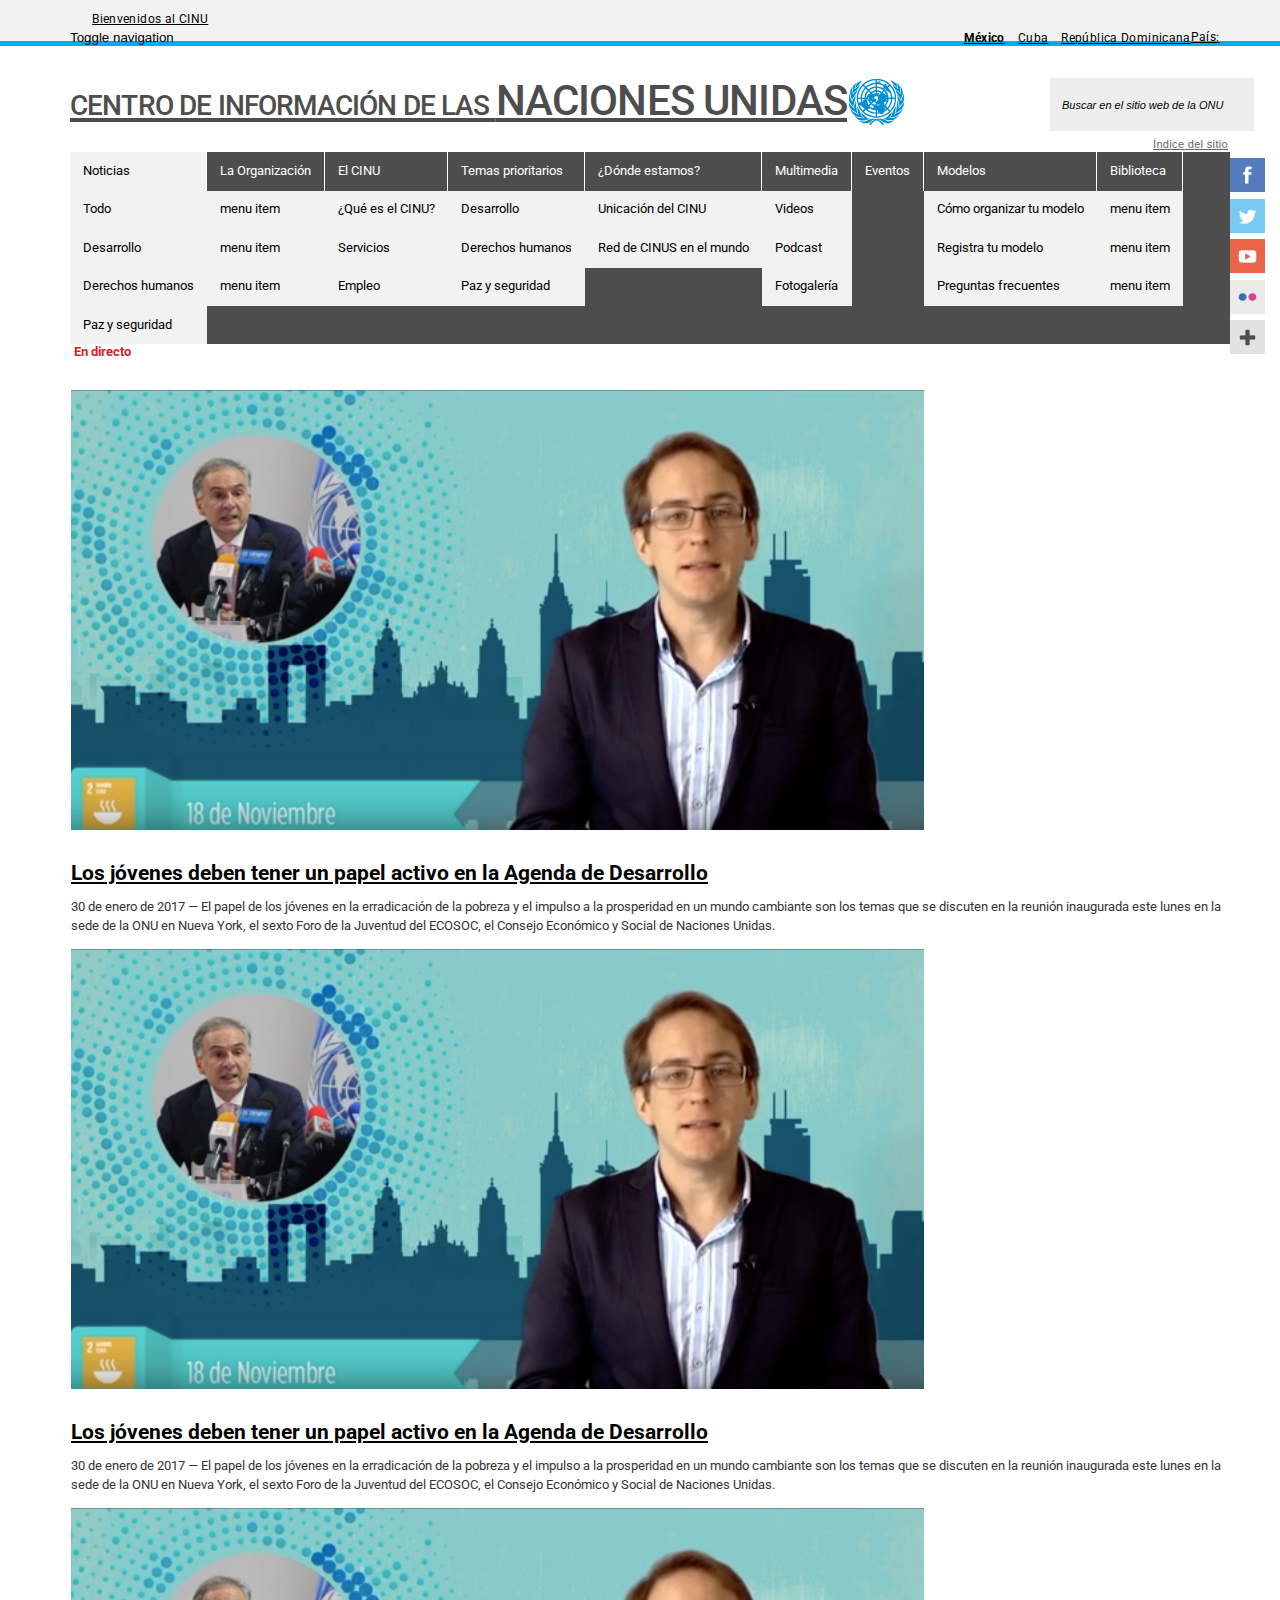
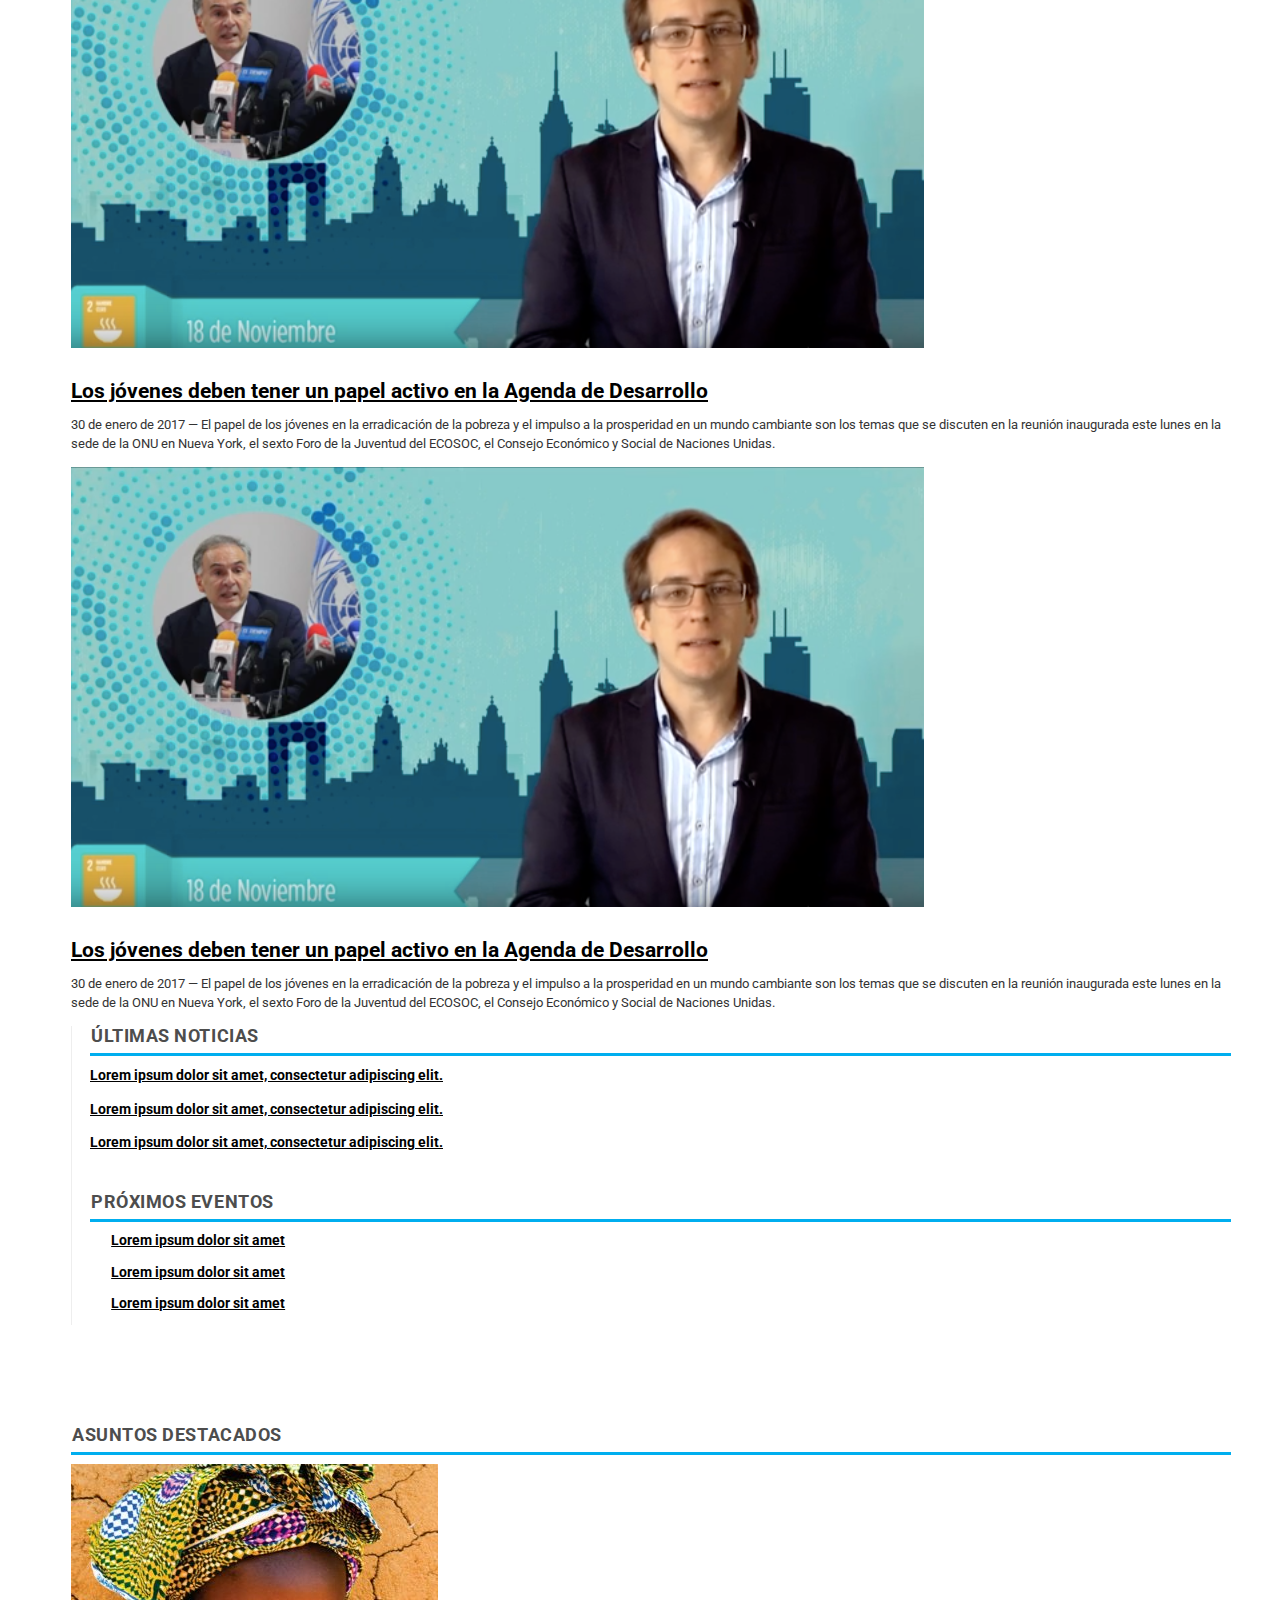
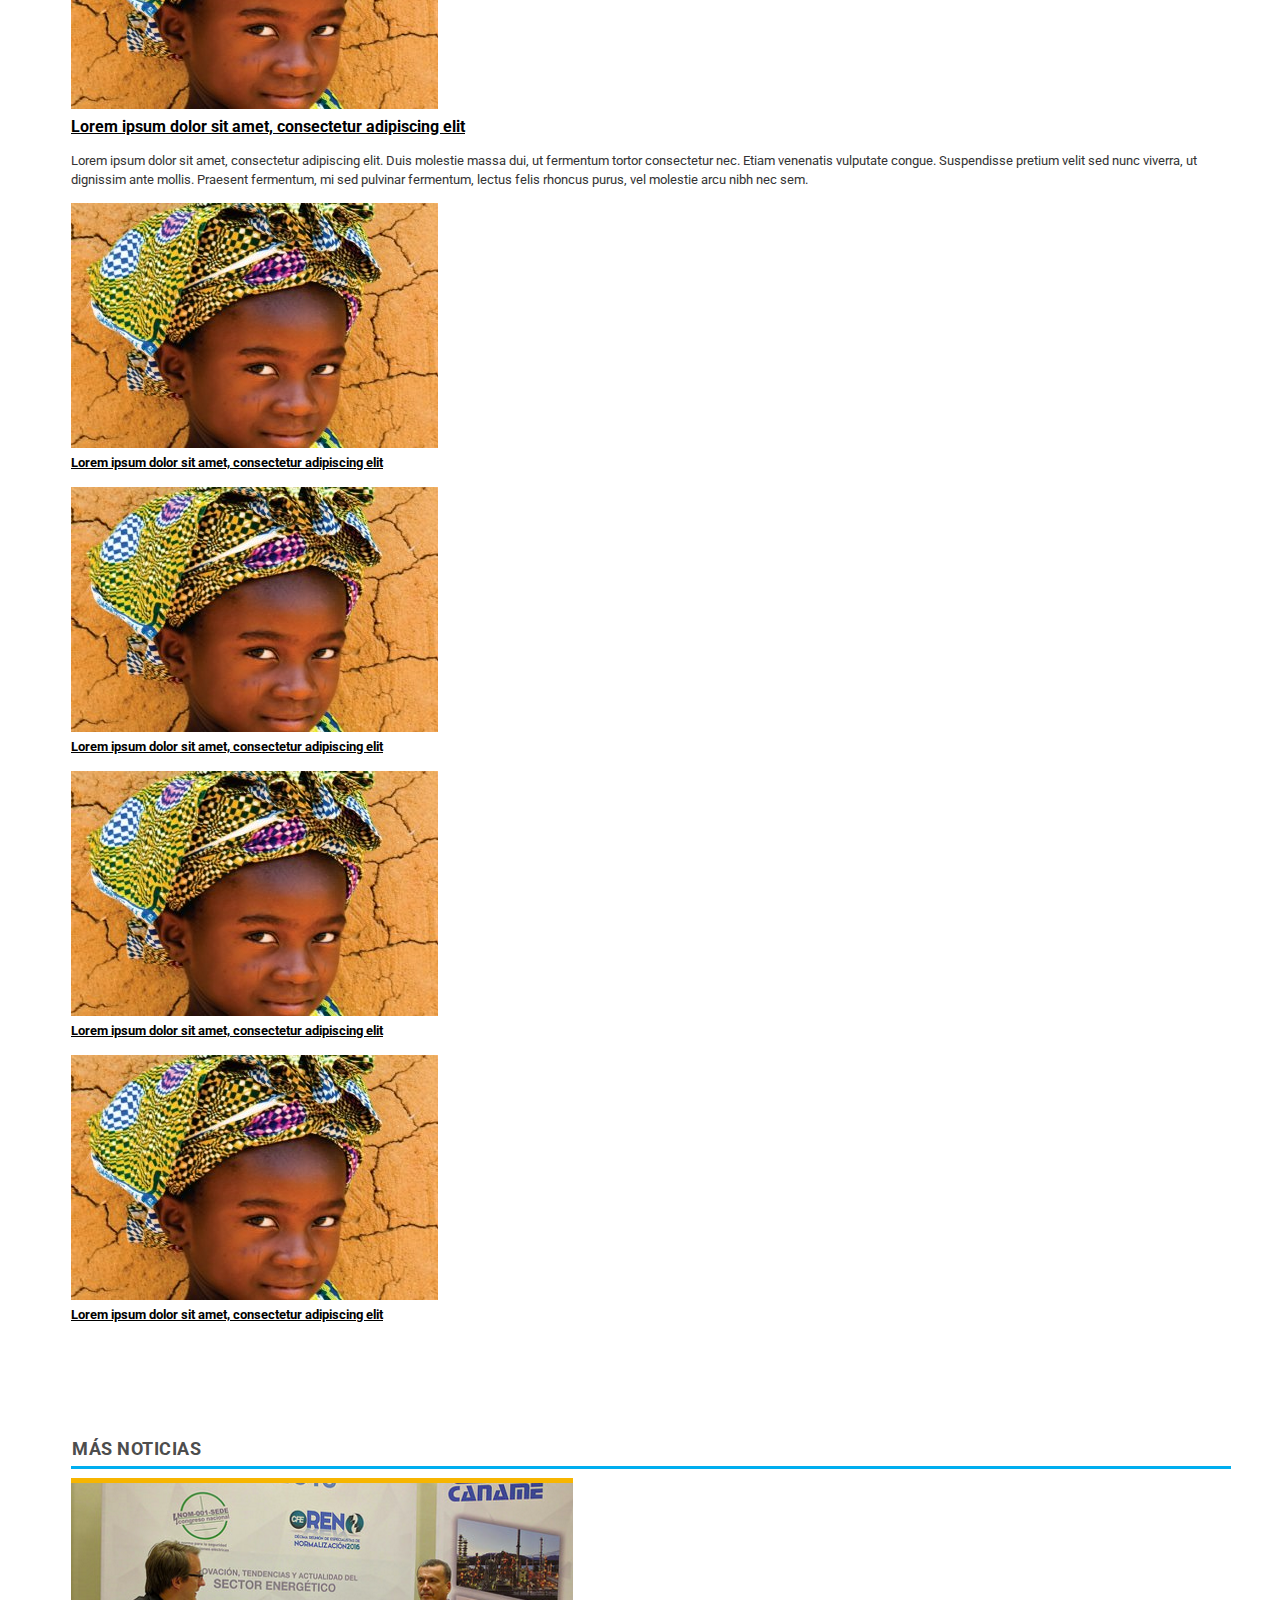
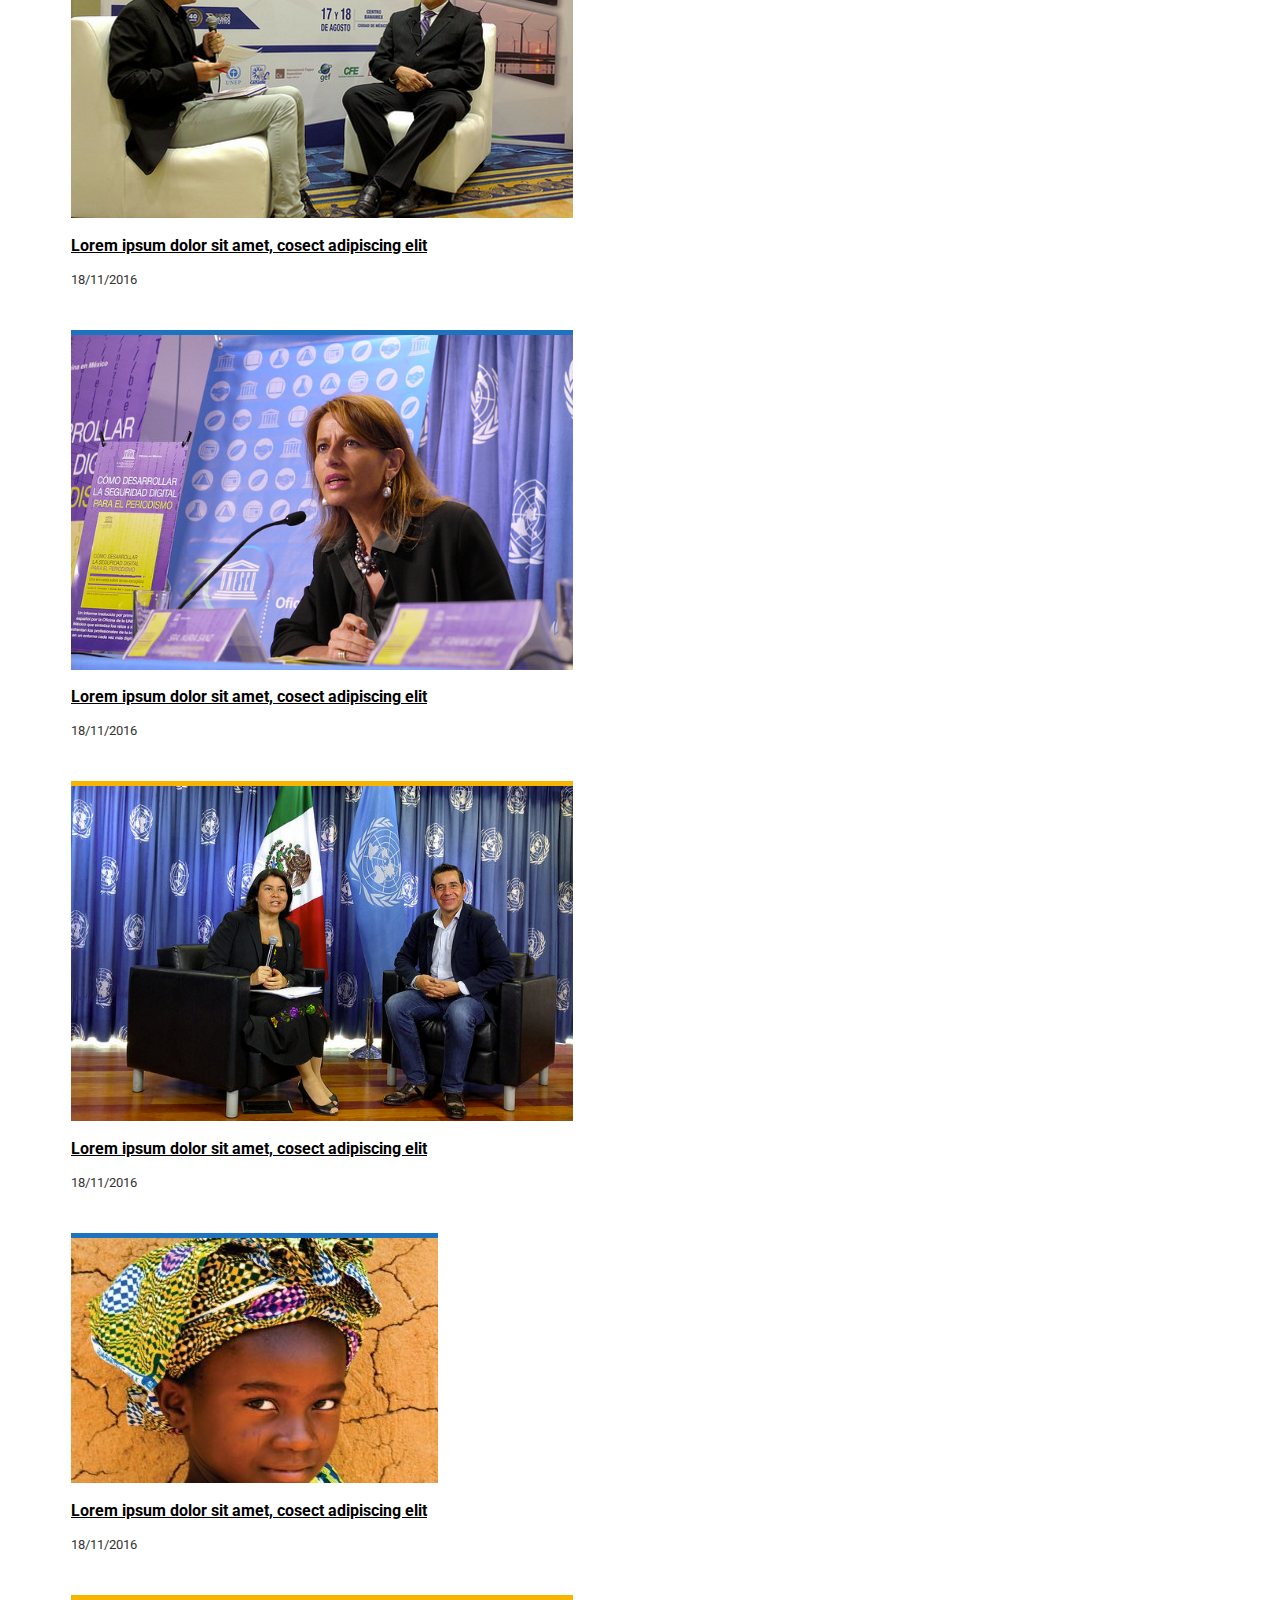
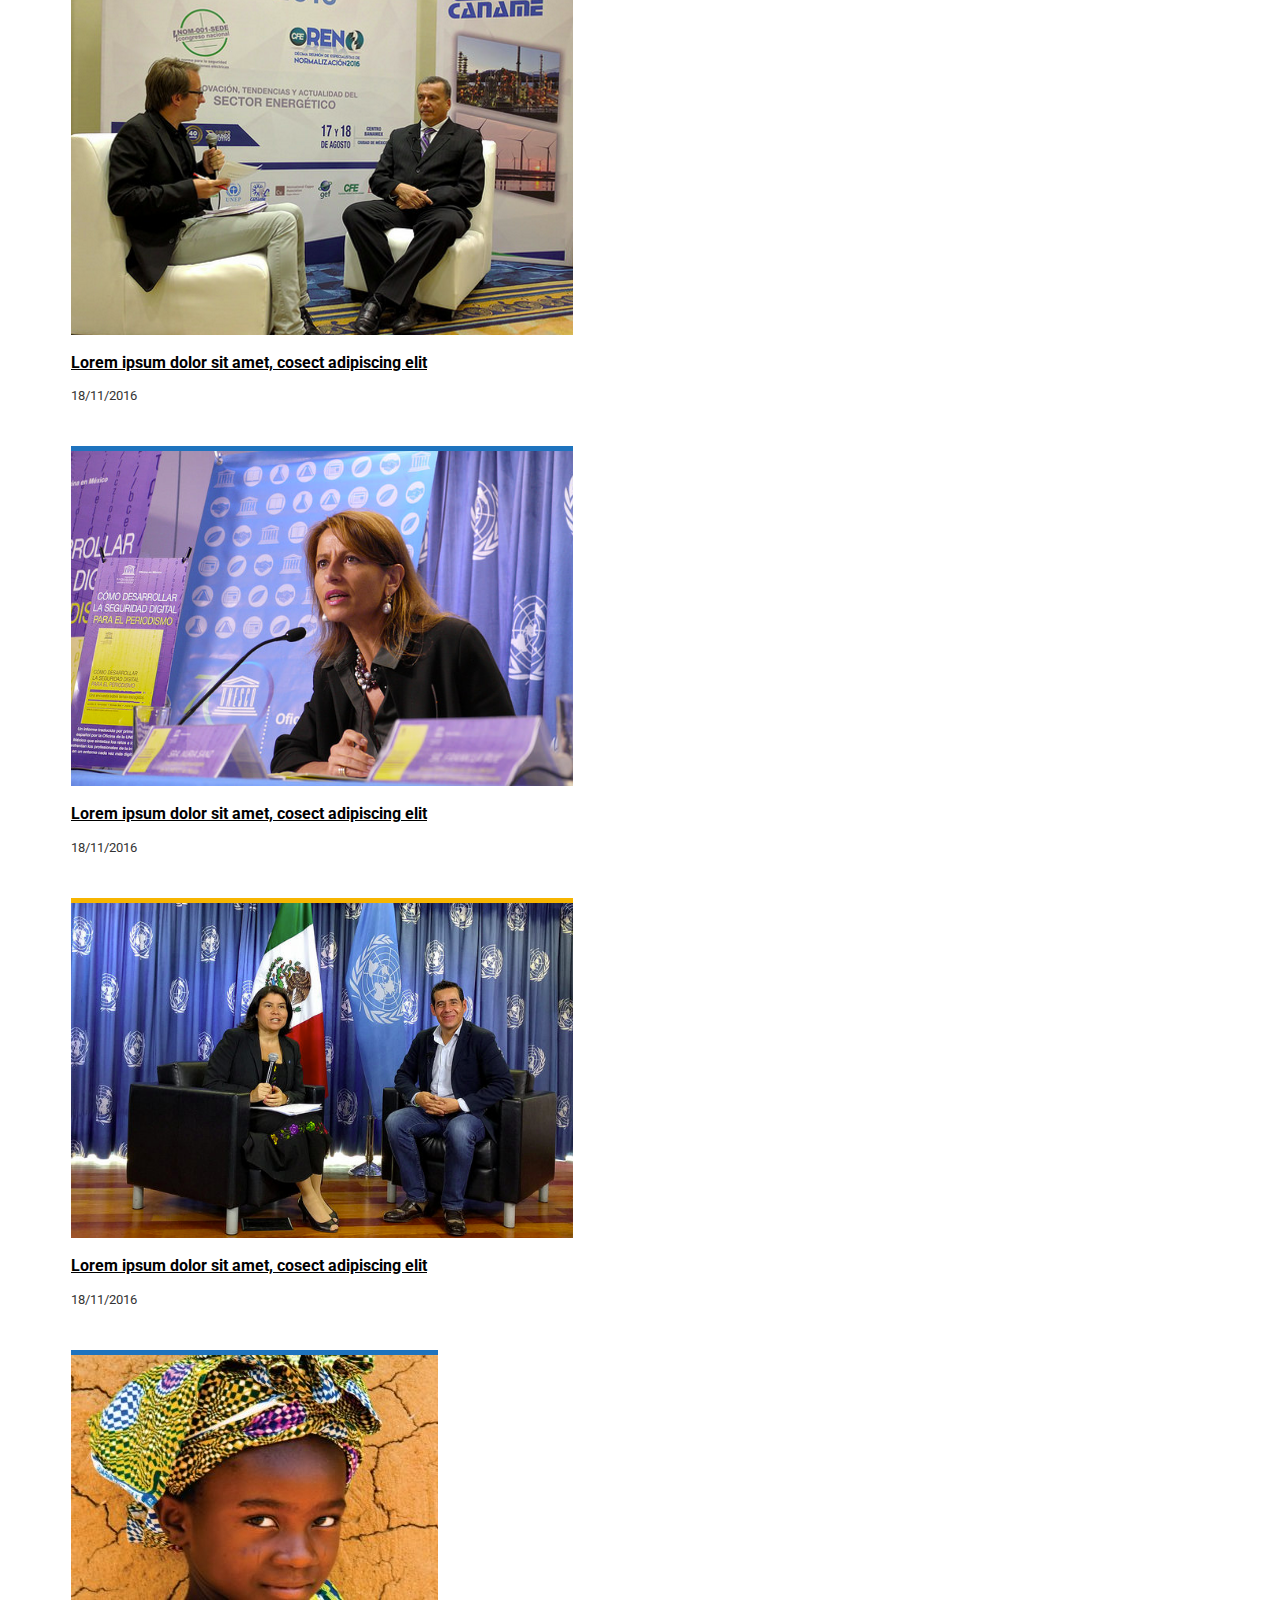
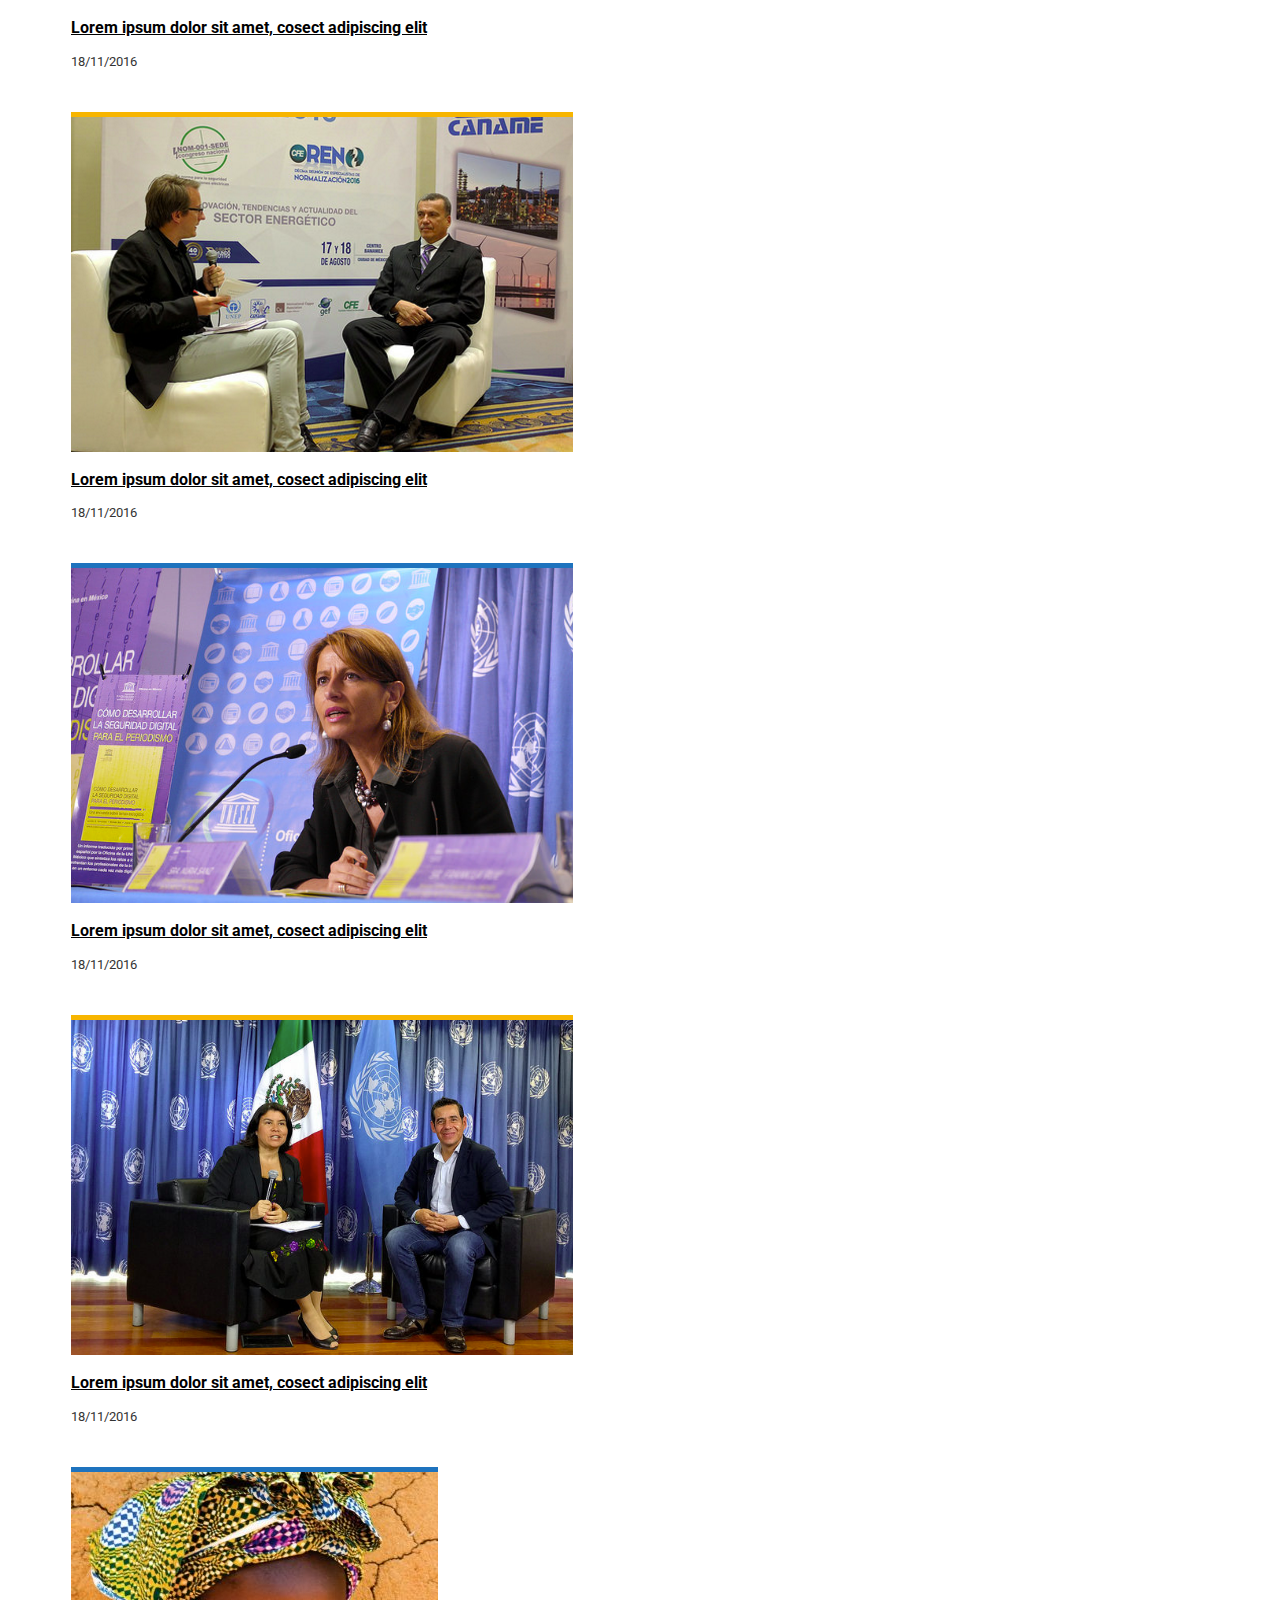
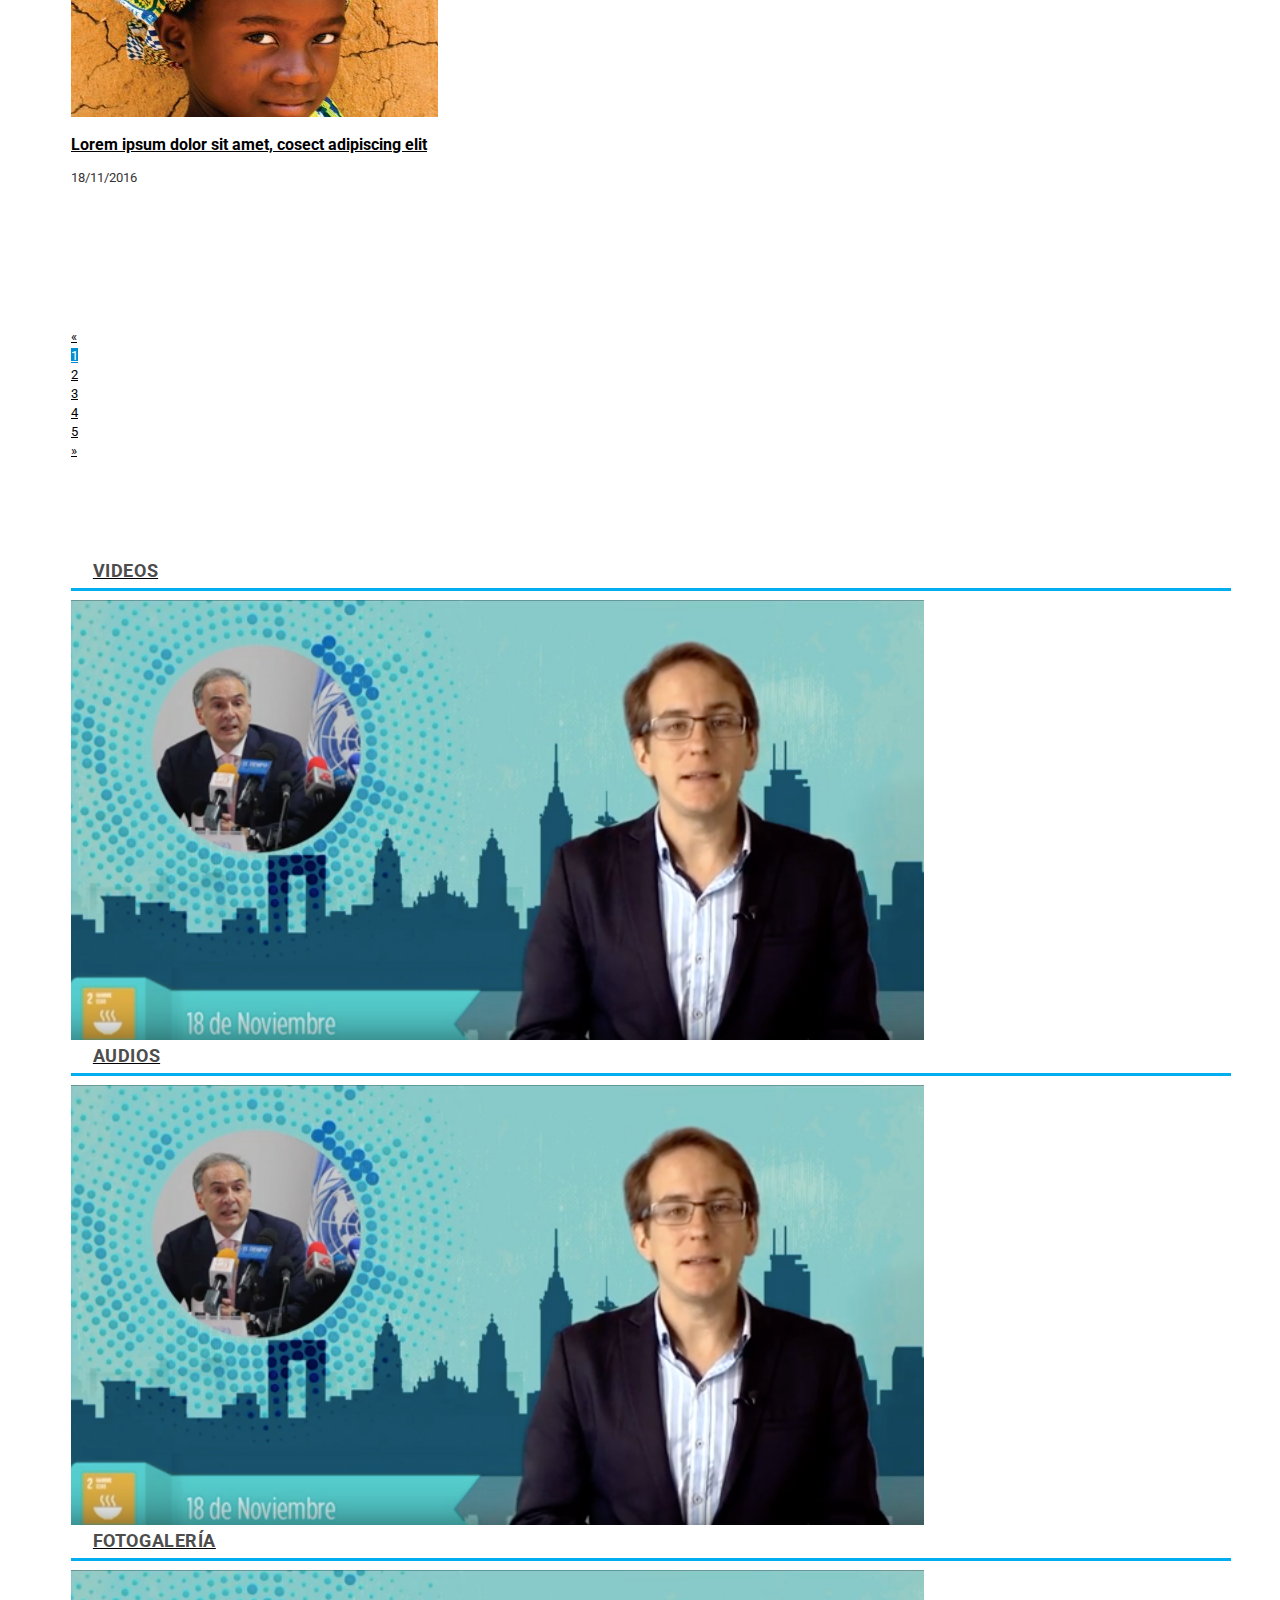
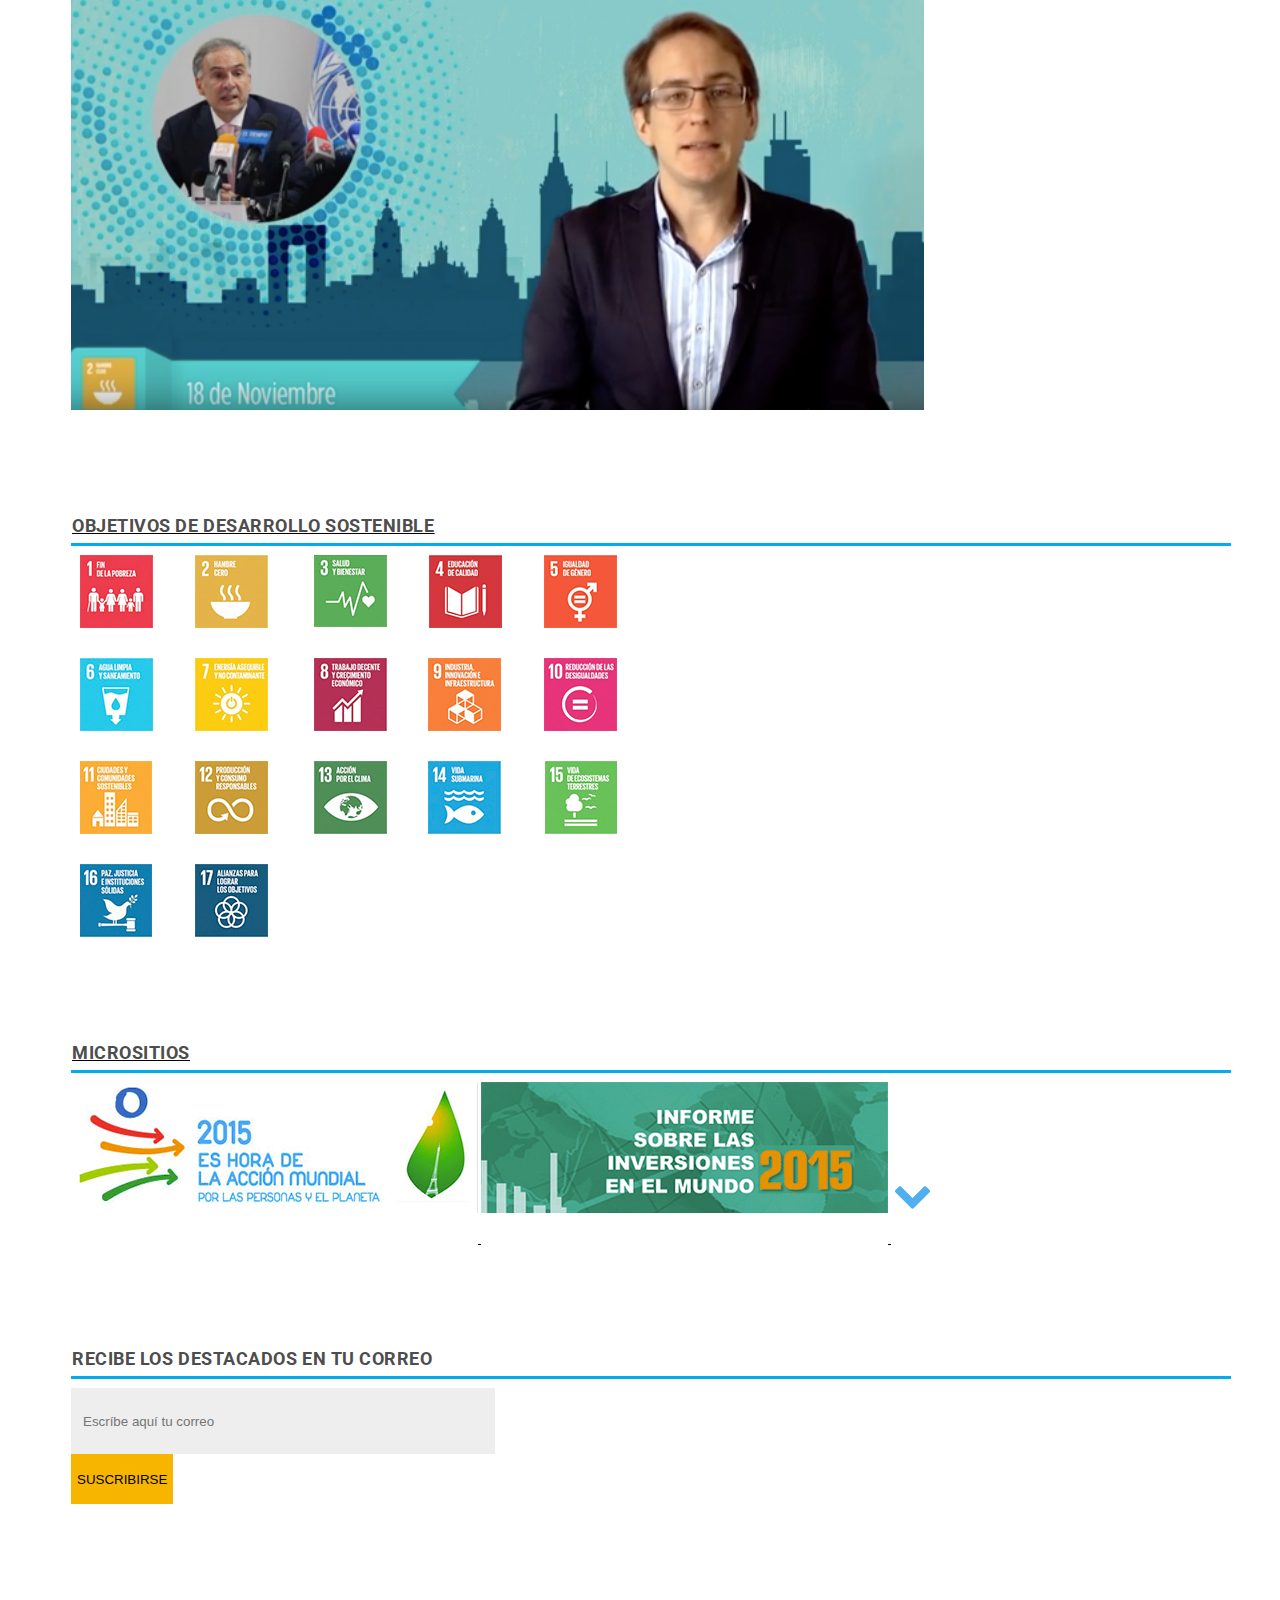
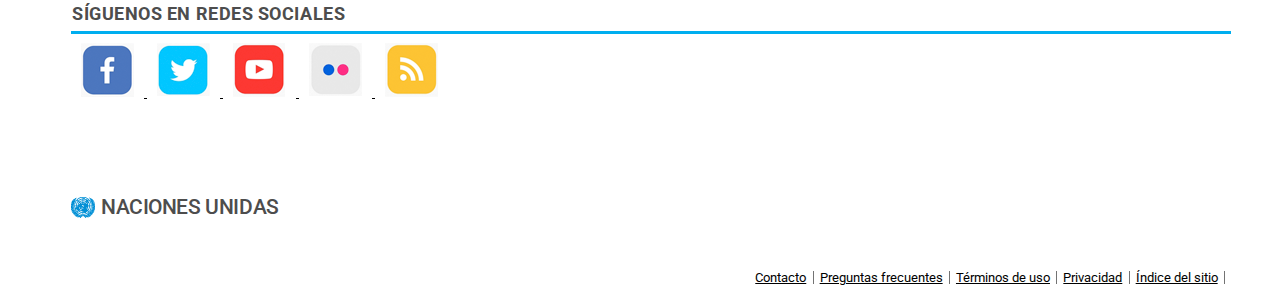
==== commit 4031e234: "Merge branch 'master' of https://github.com/MarisolenlaWeb/onu-web" ====
--- a/index.html
+++ b/index.html
@@ -7,8 +7,7 @@
     <meta name="description" content="">
     <meta name="author" content="">
     
-    <link rel="stylesheet" href="http://fonts.googleapis.com/css?family=Roboto:400,100,100italic,300,300italic,400italic,500,500italic,700,700italic,900,900italic">
-
+    <link rel="stylesheet" href="https://fonts.googleapis.com/css?family=Roboto:400,100,100italic,300,300italic,400italic,500,500italic,700,700italic,900,900italic">
     <link rel="stylesheet" href="bootstrap/css/bootstrap.min.css">
     <link rel="stylesheet" href="css/normalize.css">
     <link rel="stylesheet" href="css/font-awesome.min.css">
@@ -39,7 +38,7 @@
               <span class="icon-bar"></span>
             </button>
             <div class="language-title visible-xs-inline">
-              <a href="" data-toggle="collapse" data-target="#language-switcher">Language:</a>
+              <a href="" data-toggle="collapse" data-target="#language-switcher">País:</a>
             </div>
             
             <div class="navbar-collapse collapse" id="language-switcher">
@@ -68,7 +67,7 @@
         <div class="navbar-header">
             <a href="index.html" title="Portada" class="logo navbar-btn pull-left"><img src="img/logo-small-onu.png" alt="Portada"></a>
             <a href="index.html" title="Portada" class="name navbar-brand"><span class="main-title">Centro de Información de las </span>Naciones Unidas</a>
-          <div class="search-form col-md-3 pull-right">
+          <div class="search-form col-md-3 col-sm-6 col-xs-6 pull-right">
             <section class="region region-search">
               <div>
                 <h4 class="visible-xs-block toggle"><a href="javascript:void(0);">Search</a></h4>
@@ -227,259 +226,6 @@
             </div>
         </div>
         <!-- Slider section -->
-    
-        <!-- <div class="row">
-          <section class="col-sm-12"><a id="main-content"></a>
-            <h1 class="page-header">Portada</h1>
-            <div class="row">
-              <section class="region region-content">
-                <div id="block-un-carousel-0" class="block block-un-carousel">
-                  <div class="col-md-9">
-                    <div class="row carousel-wrapper">
-                      <div id="un-carousel" class="front-un-carousel">
-                        <div class="col-md-9 front-owl-carousel owl-carousel owl-theme owl-loaded">
-                          <div style="padding-left: 0px; padding-right: 0px; height: 596px;" class="owl-stage-outer owl-height">
-                            <div style="width: 5000px; transition-duration: 0s; transform: translate3d(0px, 0px, 0px);" class="owl-stage">
-                              <div style="width: 625px; margin-right: 0px;" class="owl-item active">
-                                <div data-hash="slide-0" class="featured-item">
-                                  <div class="embed">
-                                    <div class="image-wrapper"><a href="//www.un.org/spanish/News/story.asp?NewsID=36670"><img src="" alt="Foro de la Juventud en el ECOSOC. " title="Foro de la Juventud en el ECOSOC. " class="img-responsive lazyOwl"/></a></div>
-                                    <div class="image-metadata"><span class="image-credit">Foto ONU/Rick Bajornas</span><span class="image-caption">Foro de la Juventud en el ECOSOC. </span></div>
-                                  </div>
-                                  <div class="text">
-                                    <h3 class="title"><a href="//www.un.org/spanish/News/story.asp?NewsID=36670">Los jóvenes deben tener un papel activo en la Agenda de Desarrollo</a></h3>
-                                    <div class="summary">
-                                      <p>30 de enero de 2017 — El papel de los jóvenes en la erradicación de la pobreza y el impulso a la prosperidad en un mundo cambiante son los temas que se discuten en la reunión inaugurada este lunes en la sede de la ONU en Nueva York, el sexto Foro de la Juventud del ECOSOC, el Consejo Económico y Social de Naciones Unidas.</p>
-                                    </div>
-                                  </div>
-                                </div>
-                              </div>
-                              <div style="width: 625px; margin-right: 0px;" class="owl-item">
-                                <div data-hash="slide-1" class="featured-item">
-                                  <div class="embed">
-                                    <div class="image-wrapper"><a href="//www.un.org/spanish/News/story.asp?NewsID=36669"><img src="" alt="En Diffa, Níger, una familia de Malam Fatouri, Nigeria, que huyó de la violencia de Boko Haram se refugia en un albergue para desplazados. " title="En Diffa, Níger, una familia de Malam Fatouri, Nigeria, que huyó de la violencia de Boko Haram se refugia en un albergue para desplazados. " class="img-responsive lazyOwl"/></a></div>
-                                    <div class="image-metadata"><span class="image-credit">Foto UNICEF/Sam Phelps</span><span class="image-caption">En Diffa, Níger, una familia de Malam Fatouri, Nigeria, que huyó de la violencia de Boko Haram se refugia en un albergue para desplazados.</span></div>
-                                  </div>
-                                  <div class="text">
-                                    <h3 class="title"><a href="//www.un.org/spanish/News/story.asp?NewsID=36669">La ONU asigna 100 millones de dólares de sus fondos de emergencia para atender crisis desatendidas, la mayoría en África</a></h3>
-                                    <div class="summary">
-                                      <p>30 de enero de 2017 — El Secretario General de la ONU, António Guterres, asignó este lunes 100 millones de dólares del Fondo Central para la Acción en Casos de Emergencia de la ONU (CERF) que servirán para apoyar operaciones de ayuda en diversas crisis desatendidas, la mayoría de ellas en África.</p>
-                                    </div>
-                                  </div>
-                                </div>
-                              </div>
-                              <div style="width: 625px; margin-right: 0px;" class="owl-item">
-                                <div data-hash="slide-2" class="featured-item">
-                                  <div class="embed">
-                                    <div class="image-wrapper"><a href="//www.un.org/spanish/News/story.asp?newsID=36666"><img src="" alt="Refugiados" title="Refugiados" class="img-responsive lazyOwl"/></a></div>
-                                    <div class="image-metadata"><span class="image-credit">Foto: UNICEF/Delil Soulaiman</span><span class="image-caption">Refugiados.</span></div>
-                                  </div>
-                                  <div class="text">
-                                    <h3 class="title"><a href="//www.un.org/spanish/News/story.asp?newsID=36666">El ACNUR y la OIM piden al gobierno estadounidense que mantenga su tradición de acoger a refugiados</a></h3>
-                                    <div class="summary">
-                                      <p>28 de enero de 2017 — En un comunicado conjunto, la Agencia de la ONU para los Refugiados (ACNUR) y la Organización Internacional para las Migraciones (OIM) exhortaron a la nueva administración de Estados Unidos a que continúe asumiendo su firme liderazgo y tradición de proteger a quienes huyen del conflicto y la persecución.</p>
-                                    </div>
-                                  </div>
-                                </div>
-                              </div>
-                              <div style="width: 625px; margin-right: 0px;" class="owl-item">
-                                <div data-hash="slide-3" class="featured-item">
-                                  <div class="embed">
-                                    <div class="image-wrapper"><a href="//www.un.org/spanish/News/story.asp?newsID=36668"><img src="" alt="Celda de detención en Guantánamo." title="Celda de detención en Guantánamo." class="img-responsive lazyOwl"/></a></div>
-                                    <div class="image-metadata"><span class="image-credit">Foto Emma Reverter</span><span class="image-caption">Celda de detención en Guantánamo.</span></div>
-                                  </div>
-                                  <div class="text">
-                                    <h3 class="title"><a href="//www.un.org/spanish/News/story.asp?newsID=36668">El Relator Especial de la ONU pide al Gobierno estadounidense que no reintroduzca la tortura</a></h3>
-                                    <div class="summary">
-                                      <p>30 de enero de 2017 — El relator especial de la ONU sobre la Tortura ,Nils Melzerm,pidió al presidente de Estados Unidos, Donald Trump, que no autorice el ahogamiento simulado como una técnica aceptable en los interrogatorios</p>
-                                    </div>
-                                  </div>
-                                </div>
-                              </div>
-                              <div style="width: 625px; margin-right: 0px;" class="owl-item">
-                                <div data-hash="slide-4" class="featured-item">
-                                  <div class="embed">
-                                    <div class="image-wrapper"><a href="//www.un.org/spanish/News/story.asp?newsID=36659"><img src="" alt="Tropas somalíes patrullan la ciudad de Modmoday, cerca de Baidoa, en Somalia." title="Tropas somalíes patrullan la ciudad de Modmoday, cerca de Baidoa, en Somalia." class="img-responsive lazyOwl"/></a></div>
-                                    <div class="image-metadata"><span class="image-credit">Foto AU-UN/IST</span><span class="image-caption">Tropas somalíes patrullan la ciudad de Modmoday, cerca de Baidoa, en Somalia.</span></div>
-                                  </div>
-                                  <div class="text">
-                                    <h3 class="title"><a href="//www.un.org/spanish/News/story.asp?newsID=36659">El Consejo de Seguridad pide transparencia en las elecciones de Somalia</a></h3>
-                                    <div class="summary">
-                                      <p>27 de enero de 2017 — «Las elecciones presidenciales de Somalia deben ocurrir a tiempo y con total transparencia», advirtió este viernes ante el Consejo de Seguridad el representante especial de la ONU para Somalia, Michael Keating.</p>
-                                    </div>
-                                  </div>
-                                </div>
-                              </div>
-                              <div style="width: 625px; margin-right: 0px;" class="owl-item">
-                                <div data-hash="slide-5" class="featured-item">
-                                  <div class="embed">
-                                    <div class="embed-responsive embed-responsive-16by9">
-                                      <iframe width="560" height="315" src="//www.youtube.com/embed/AggF6eKUz3U" frameborder="0" allowfullscreen=""></iframe>
-                                    </div>
-                                  </div>
-                                  <div class="text">
-                                    <h3 class="title"><a href="//www.youtube.com/watch?v=AggF6eKUz3U">Guterres: La irracionalidad y la intolerancia están de regreso</a></h3>
-                                    <div class="summary">
-                                      <p>Con motivo de la celebración del Día Internacional de Conmemoración en Memoria de las Víctimas del Holocausto, que se celebra todos los años el 27 de enero, el Secretario General, António Guterres, ha enviado un mensaje en el que nos invita a luchar contra la intolerancia. Para saber más sobre este día <a href="//www.un.org/es/holocaustremembrance/2017/calendar2017.shtml">visita nuestra página</a>.</p>
-                                    </div>
-                                  </div>
-                                </div>
-                              </div>
-                              <div style="width: 625px; margin-right: 0px;" class="owl-item">
-                                <div data-hash="slide-6" class="featured-item">
-                                  <div class="embed">
-                                    <div class="image-wrapper"><a href="//www.un.org/spanish/News/story.asp?NewsID=36655"><img src="" alt="Nassir Abdulaziz Al-Nasser" title="Nassir Abdulaziz Al-Nasser" class="img-responsive lazyOwl"/></a></div>
-                                    <div class="image-metadata"><span class="image-credit">Foto: UNAOC</span><span class="image-caption">Nassir Abdulaziz Al-Nasser, alto representante de la Alianza para las Civilizaciones.</span></div>
-                                  </div>
-                                  <div class="text">
-                                    <h3 class="title"><a href="//www.un.org/spanish/News/story.asp?NewsID=36655">La Alianza de Civilizaciones aboga por combatir el discurso de odio contra los refugiados</a></h3>
-                                    <div class="summary">
-                                      <p>26 de enero de 2017 — Los refugiados que han huido a Europa de países como Siria y Afganistán siguen siendo percibidos como “terroristas potenciales”, sobre todo en las redes sociales, donde el discurso de odio va en aumento.</p>
-                                    </div>
-                                  </div>
-                                </div>
-                              </div>
-                              <div style="width: 625px; margin-right: 0px;" class="owl-item">
-                                <div data-hash="slide-7" class="featured-item">
-                                  <div class="embed">
-                                    <div class="image-wrapper"><a href="//www.un.org/spanish/News/story.asp?NewsID=36649"><img src="" alt="Una mujer salvadoreña que huyó de la violencia en su país transita por México en su ruta hacia Estados Unidos. " title="Una mujer salvadoreña que huyó de la violencia en su país transita por México en su ruta hacia Estados Unidos. " class="img-responsive lazyOwl"/></a></div>
-                                    <div class="image-metadata"><span class="image-credit">Foto ACNUR/Markel Redondo</span><span class="image-caption">Una mujer salvadoreña que huyó de la violencia en su país transita por México en su ruta hacia Estados Unidos.</span></div>
-                                  </div>
-                                  <div class="text">
-                                    <h3 class="title"><a href="//www.un.org/spanish/News/story.asp?NewsID=36649">El ACNUR observará el impacto de la decisión de EE.UU. de construir un muro fronterizo con México</a></h3>
-                                    <div class="summary">
-                                      <p>26 de enero de 2017 — La Agencia de la ONU para los Refugiados (ACNUR) tomó nota de los planes de construir un muro en la frontera de Estados Unidos con México, anunciados ayer por el nuevo Gobierno estadounidense.</p>
-                                    </div>
-                                  </div>
-                                </div>
-                              </div>
-                            </div>
-                          </div>
-                          <div style="padding-top: 210.328px;" class="owl-controls">
-                            <div class="owl-nav">
-                              <div class="owl-prev">prev</div>
-                              <div class="owl-next">next</div>
-                            </div>
-                          </div>
-                        </div>
-                        <div class="col-md-3">
-                          <div class="thumbnails-div">
-                            <div class="thumbnails">
-                              <div class="item active text"><a href="#slide-0" class="thumb-link">
-                                  <div class="current-item"></div><img src="" alt="Foro de la Juventud en el ECOSOC. " title="Foro de la Juventud en el ECOSOC. " class="img-responsive"/></a>
-                                <div style="display: none;" class="text">
-                                  <div class="title"><a href="//www.un.org/spanish/News/story.asp?NewsID=36670">Los jóvenes deben tener un papel activo en la Agenda de Desarrollo</a></div>
-                                  <div class="summary">
-                                    <p>30 de enero de 2017 — El papel de los jóvenes en la erradicación de la pobreza y el impulso a la prosperidad en un mundo cambiante son los temas que se discuten en la reunión inaugurada este lunes en la sede de la ONU en Nueva York, el sexto Foro de la Juventud del ECOSOC, el Consejo Económico y Social de Naciones Unidas.</p>
-                                  </div>
-                                  <div class="embed"><a href="//www.un.org/spanish/News/story.asp?NewsID=36670"><img src="" alt="Foro de la Juventud en el ECOSOC. " title="Foro de la Juventud en el ECOSOC. " class="img-responsive lazyOwl"/></a>
-                                    <div class="image-metadata"><span class="image-credit">Foto ONU/Rick Bajornas</span><span class="image-caption">Foro de la Juventud en el ECOSOC. </span></div>
-                                  </div>
-                                </div>
-                              </div>
-                              <div class="item text"><a href="#slide-1" class="thumb-link">
-                                  <div class="current-item"></div><img src="" alt="En Diffa, Níger, una familia de Malam Fatouri, Nigeria, que huyó de la violencia de Boko Haram se refugia en un albergue para desplazados. " title="En Diffa, Níger, una familia de Malam Fatouri, Nigeria, que huyó de la violencia de Boko Haram se refugia en un albergue para desplazados. " class="img-responsive"/></a>
-                                <div style="display: none;" class="text">
-                                  <div class="title"><a href="//www.un.org/spanish/News/story.asp?NewsID=36669">La ONU asigna 100 millones de dólares de sus fondos de emergencia para atender crisis desatendidas, la mayoría en África</a></div>
-                                  <div class="summary">
-                                    <p>30 de enero de 2017 — El Secretario General de la ONU, António Guterres, asignó este lunes 100 millones de dólares del Fondo Central para la Acción en Casos de Emergencia de la ONU (CERF) que servirán para apoyar operaciones de ayuda en diversas crisis desatendidas, la mayoría de ellas en África.</p>
-                                  </div>
-                                  <div class="embed"><a href="//www.un.org/spanish/News/story.asp?NewsID=36669"><img src="" alt="En Diffa, Níger, una familia de Malam Fatouri, Nigeria, que huyó de la violencia de Boko Haram se refugia en un albergue para desplazados. " title="En Diffa, Níger, una familia de Malam Fatouri, Nigeria, que huyó de la violencia de Boko Haram se refugia en un albergue para desplazados. " class="img-responsive lazyOwl"/></a>
-                                    <div class="image-metadata"><span class="image-credit">Foto UNICEF/Sam Phelps</span><span class="image-caption">En Diffa, Níger, una familia de Malam Fatouri, Nigeria, que huyó de la violencia de Boko Haram se refugia en un albergue para desplazados.</span></div>
-                                  </div>
-                                </div>
-                              </div>
-                              <div class="item text"><a href="#slide-2" class="thumb-link">
-                                  <div class="current-item"></div><img src="" alt="Refugiados" title="Refugiados" class="img-responsive"/></a>
-                                <div style="display: none;" class="text">
-                                  <div class="title"><a href="//www.un.org/spanish/News/story.asp?newsID=36666">El ACNUR y la OIM piden al gobierno estadounidense que mantenga su tradición de acoger a refugiados</a></div>
-                                  <div class="summary">
-                                    <p>28 de enero de 2017 — En un comunicado conjunto, la Agencia de la ONU para los Refugiados (ACNUR) y la Organización Internacional para las Migraciones (OIM) exhortaron a la nueva administración de Estados Unidos a que continúe asumiendo su firme liderazgo y tradición de proteger a quienes huyen del conflicto y la persecución.</p>
-                                  </div>
-                                  <div class="embed"><a href="//www.un.org/spanish/News/story.asp?newsID=36666"><img src="" alt="Refugiados" title="Refugiados" class="img-responsive lazyOwl"/></a>
-                                    <div class="image-metadata"><span class="image-credit">Foto: UNICEF/Delil Soulaiman</span><span class="image-caption">Refugiados.</span></div>
-                                  </div>
-                                </div>
-                              </div>
-                              <div class="item text"><a href="#slide-3" class="thumb-link">
-                                  <div class="current-item"></div><img src="" alt="Celda de detención en Guantánamo." title="Celda de detención en Guantánamo." class="img-responsive"/></a>
-                                <div style="display: none;" class="text">
-                                  <div class="title"><a href="//www.un.org/spanish/News/story.asp?newsID=36668">El Relator Especial de la ONU pide al Gobierno estadounidense que no reintroduzca la tortura</a></div>
-                                  <div class="summary">
-                                    <p>30 de enero de 2017 — El relator especial de la ONU sobre la Tortura ,Nils Melzerm,pidió al presidente de Estados Unidos, Donald Trump, que no autorice el ahogamiento simulado como una técnica aceptable en los interrogatorios</p>
-                                  </div>
-                                  <div class="embed"><a href="//www.un.org/spanish/News/story.asp?newsID=36668"><img src="" alt="Celda de detención en Guantánamo." title="Celda de detención en Guantánamo." class="img-responsive lazyOwl"/></a>
-                                    <div class="image-metadata"><span class="image-credit">Foto Emma Reverter</span><span class="image-caption">Celda de detención en Guantánamo.</span></div>
-                                  </div>
-                                </div>
-                              </div>
-                              <div class="item text"><a href="#slide-4" class="thumb-link">
-                                  <div class="current-item"></div><img src="" alt="Tropas somalíes patrullan la ciudad de Modmoday, cerca de Baidoa, en Somalia." title="Tropas somalíes patrullan la ciudad de Modmoday, cerca de Baidoa, en Somalia." class="img-responsive"/></a>
-                                <div style="display: none;" class="text">
-                                  <div class="title"><a href="//www.un.org/spanish/News/story.asp?newsID=36659">El Consejo de Seguridad pide transparencia en las elecciones de Somalia</a></div>
-                                  <div class="summary">
-                                    <p>27 de enero de 2017 — «Las elecciones presidenciales de Somalia deben ocurrir a tiempo y con total transparencia», advirtió este viernes ante el Consejo de Seguridad el representante especial de la ONU para Somalia, Michael Keating.</p>
-                                  </div>
-                                  <div class="embed"><a href="//www.un.org/spanish/News/story.asp?newsID=36659"><img src="" alt="Tropas somalíes patrullan la ciudad de Modmoday, cerca de Baidoa, en Somalia." title="Tropas somalíes patrullan la ciudad de Modmoday, cerca de Baidoa, en Somalia." class="img-responsive lazyOwl"/></a>
-                                    <div class="image-metadata"><span class="image-credit">Foto AU-UN/IST</span><span class="image-caption">Tropas somalíes patrullan la ciudad de Modmoday, cerca de Baidoa, en Somalia.</span></div>
-                                  </div>
-                                </div>
-                              </div>
-                              <div class="item video"><a href="#slide-5" class="thumb-link">
-                                  <div class="current-item"></div><img src="" alt="António Guterres" title="António Guterres" class="img-responsive"/></a>
-                                <div style="display: none;" class="text">
-                                  <div class="title"><a href="//www.youtube.com/watch?v=AggF6eKUz3U">Guterres: La irracionalidad y la intolerancia están de regreso</a></div>
-                                  <div class="summary">
-                                    <p>Con motivo de la celebración del Día Internacional de Conmemoración en Memoria de las Víctimas del Holocausto, que se celebra todos los años el 27 de enero, el Secretario General, António Guterres, ha enviado un mensaje en el que nos invita a luchar contra la intolerancia. Para saber más sobre este día <a href="//www.un.org/es/holocaustremembrance/2017/calendar2017.shtml">visita nuestra página</a>.</p>
-                                  </div>
-                                  <div class="embed">
-                                    <div class="embed-responsive embed-responsive-16by9">
-                                      <iframe width="560" height="315" src="//www.youtube.com/embed/AggF6eKUz3U" frameborder="0" allowfullscreen=""></iframe>
-                                    </div>
-                                  </div>
-                                </div>
-                              </div>
-                              <div class="item text"><a href="#slide-6" class="thumb-link">
-                                  <div class="current-item"></div><img src="" alt="Nassir Abdulaziz Al-Nasser" title="Nassir Abdulaziz Al-Nasser" class="img-responsive"/></a>
-                                <div style="display: none;" class="text">
-                                  <div class="title"><a href="//www.un.org/spanish/News/story.asp?NewsID=36655">La Alianza de Civilizaciones aboga por combatir el discurso de odio contra los refugiados</a></div>
-                                  <div class="summary">
-                                    <p>26 de enero de 2017 — Los refugiados que han huido a Europa de países como Siria y Afganistán siguen siendo percibidos como “terroristas potenciales”, sobre todo en las redes sociales, donde el discurso de odio va en aumento.</p>
-                                  </div>
-                                  <div class="embed"><a href="//www.un.org/spanish/News/story.asp?NewsID=36655"><img src="" alt="Nassir Abdulaziz Al-Nasser" title="Nassir Abdulaziz Al-Nasser" class="img-responsive lazyOwl"/></a>
-                                    <div class="image-metadata"><span class="image-credit">Foto: UNAOC</span><span class="image-caption">Nassir Abdulaziz Al-Nasser, alto representante de la Alianza para las Civilizaciones.</span></div>
-                                  </div>
-                                </div>
-                              </div>
-                              <div class="item text"><a href="#slide-7" class="thumb-link">
-                                  <div class="current-item"></div><img src="" alt="Una mujer salvadoreña que huyó de la violencia en su país transita por México en su ruta hacia Estados Unidos. " title="Una mujer salvadoreña que huyó de la violencia en su país transita por México en su ruta hacia Estados Unidos. " class="img-responsive"/></a>
-                                <div style="display: none;" class="text">
-                                  <div class="title"><a href="//www.un.org/spanish/News/story.asp?NewsID=36649">El ACNUR observará el impacto de la decisión de EE.UU. de construir un muro fronterizo con México</a></div>
-                                  <div class="summary">
-                                    <p>26 de enero de 2017 — La Agencia de la ONU para los Refugiados (ACNUR) tomó nota de los planes de construir un muro en la frontera de Estados Unidos con México, anunciados ayer por el nuevo Gobierno estadounidense.</p>
-                                  </div>
-                                  <div class="embed"><a href="//www.un.org/spanish/News/story.asp?NewsID=36649"><img src="" alt="Una mujer salvadoreña que huyó de la violencia en su país transita por México en su ruta hacia Estados Unidos. " title="Una mujer salvadoreña que huyó de la violencia en su país transita por México en su ruta hacia Estados Unidos. " class="img-responsive lazyOwl"/></a>
-                                    <div class="image-metadata"><span class="image-credit">Foto ACNUR/Markel Redondo</span><span class="image-caption">Una mujer salvadoreña que huyó de la violencia en su país transita por México en su ruta hacia Estados Unidos.</span></div>
-                                  </div>
-                                </div>
-                              </div>
-                            </div>
-                          </div>
-                          <div class="navigation-div">
-                            <div class="navigation"><a href="#" class="fa fa-chevron-down next"></a><a href="#" class="fa fa-chevron-up prev"></a></div>
-                          </div>
-                        </div>
-                      </div>
-                    </div>
-                  </div>
-                </div>
-              </section>
-            </div>
-          </section>
-        </div> -->
-
-
-        
         <div class="row">
             <div class="col-md-12">
                 <div class="row">
@@ -624,54 +370,54 @@
                     <h3 class="labelClass">ASUNTOS DESTACADOS</h3>
                 </section>
             </div>
-            <div class="col-md-7">
+            <div class="col-md-7 col-sm-12">
                 <section class="region region-left-news">
                     <div class="row">
-                        <div class="col-md-4">
+                        <div class="col-md-4 col-sm-12">
                             <a href="">
                                 <img class="img-responsive" src="img/img1.jpg" alt="">
                             </a>
                         </div>
-                        <div class="col-md-8">
+                        <div class="col-md-8 col-sm-12">
                             <h5 class="h5"><a href="">Lorem ipsum dolor sit amet, consectetur adipiscing elit</a></h5>
                             <p>Lorem ipsum dolor sit amet, consectetur adipiscing elit. Duis molestie massa dui, ut fermentum tortor consectetur nec. Etiam venenatis vulputate congue. Suspendisse pretium velit sed nunc viverra, ut dignissim ante mollis. Praesent fermentum, mi sed pulvinar fermentum, lectus felis rhoncus purus, vel molestie arcu nibh nec sem.</p>
                         </div>
                     </div>
                 </section>
             </div>
-            <div class="col-md-5">
+            <div class="col-md-5 col-sm-12">
                 <section class="region region-right-news">
                     <div class="row">
-                        <div class="col-md-3">
+                        <div class="col-md-3 col-sm-12">
                             <a href="">
                                 <img class="img-responsive" src="img/img1.jpg" alt="">
                             </a>
                         </div>
-                        <div class="col-md-3">
+                        <div class="col-md-3 col-sm-12">
                             <h5><a href="">Lorem ipsum dolor sit amet, consectetur adipiscing elit</a></h5>
                         </div>
-                        <div class="col-md-3">
+                        <div class="col-md-3 col-sm-12">
                             <a href="">
                                 <img class="img-responsive" src="img/img1.jpg" alt="">
                             </a>
                         </div>
-                        <div class="col-md-3">
+                        <div class="col-md-3 col-sm-12">
                             <h5><a href="">Lorem ipsum dolor sit amet, consectetur adipiscing elit</a></h5>
                         </div>
-                        <div class="col-md-3">
+                        <div class="col-md-3 col-sm-12">
                             <a href="">
                                 <img class="img-responsive" src="img/img1.jpg" alt="">
                             </a>
                         </div>
-                        <div class="col-md-3">
+                        <div class="col-md-3 col-sm-12">
                             <h5><a href="">Lorem ipsum dolor sit amet, consectetur adipiscing elit</a></h5>
                         </div>
-                        <div class="col-md-3">
+                        <div class="col-md-3 col-sm-12">
                             <a href="">
                                 <img class="img-responsive" src="img/img1.jpg" alt="">
                             </a>
                         </div>
-                        <div class="col-md-3">
+                        <div class="col-md-3 col-sm-12">
                             <h5><a href="">Lorem ipsum dolor sit amet, consectetur adipiscing elit</a></h5>
                         </div>
                     </div>
--- a/css/style.css
+++ b/css/style.css
@@ -107,6 +107,12 @@
 
 /******** LANGUAGUE BAR ********/
 
+.navbar {
+  position: relative;
+  min-height: auto;
+  margin-bottom: 65px;
+  border: 1px solid transparent;
+}
 
 .navbar-fixed-top {
   top: 0;
@@ -132,13 +138,6 @@
   }
 }
 
-.navbar {
-  position: relative;
-  min-height: auto;
-  margin-bottom: 65px;
-  border: 1px solid transparent;
-}
-
 #brand-bar .brandbar-header {
     padding-top: 10px;
     padding-left: 20px;
@@ -157,11 +156,14 @@
 //   }
 // }
 
-// @media (min-width: 768px){
-//   .container {
-//     width: 740px;
-//   }
-// }
+@media (max-width: 768px){
+  .container {
+    width: 95%;
+  }
+  .main-container.container {
+    padding-left: 10px !important; 
+  }
+}
 
 .container {
   margin-right: auto;
@@ -304,7 +306,7 @@
 header#navbar {
     margin-top: 0;
     padding: 0;
-    padding-top: 29px;
+    padding-top: 69px;
 }
 
 header#navbar .search-form {
@@ -485,6 +487,16 @@
   border: none;
 }
 
+.sf-navbar:before {
+    content: '';
+    position: absolute;
+    left: 0;
+    z-index: -1;
+    background-color: transparent;
+    height: 200%;
+    width: 100%;
+}
+
 .sf-menu a {
   border-left: 1px solid #fff;
   border-top: 1px solid #dFeEFF;
@@ -1168,3 +1180,12 @@
 .thumbnails-div .item.active .current-item {
     border: #00adef solid 4px;
 }
+
+@media (max-width: 991px) {
+  .owl-carousel {
+    margin-bottom: 50px; 
+  } 
+  .region-video, .region-audio{
+    padding-bottom: 50px;
+  }
+}
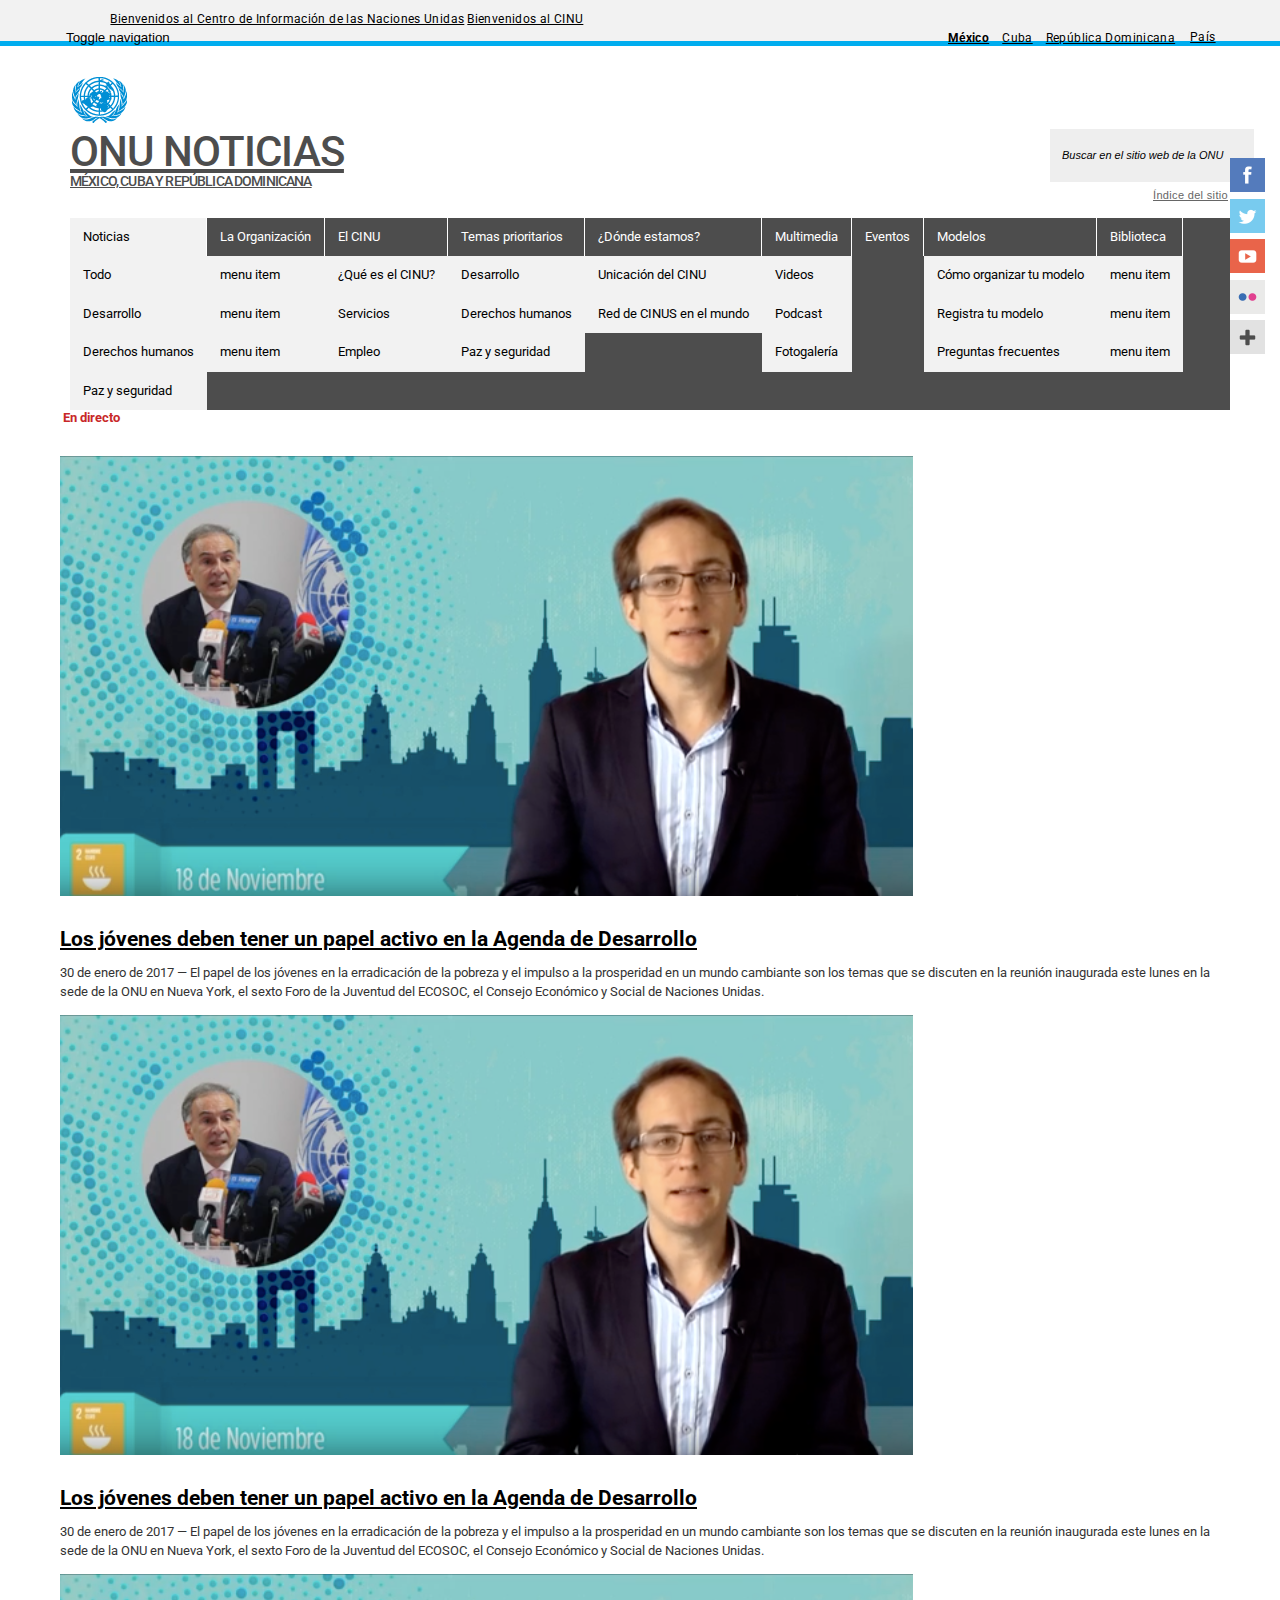
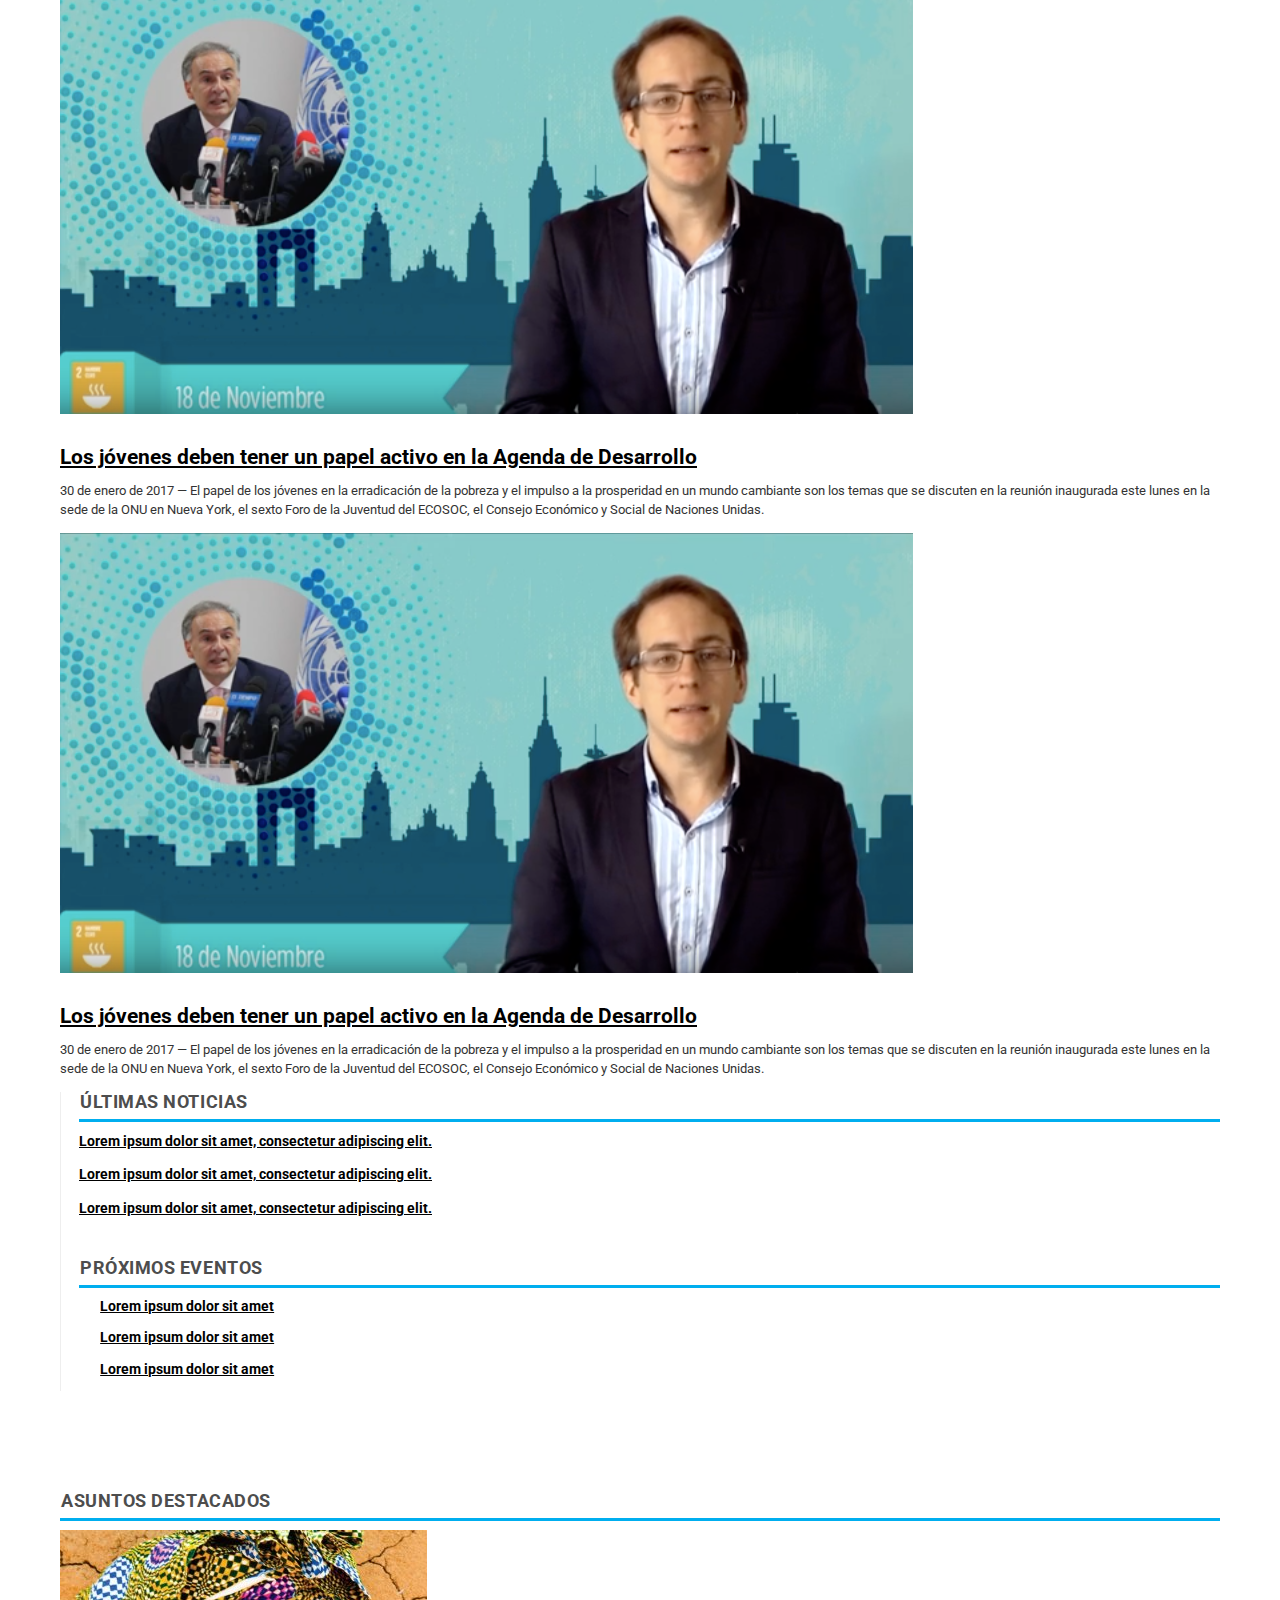
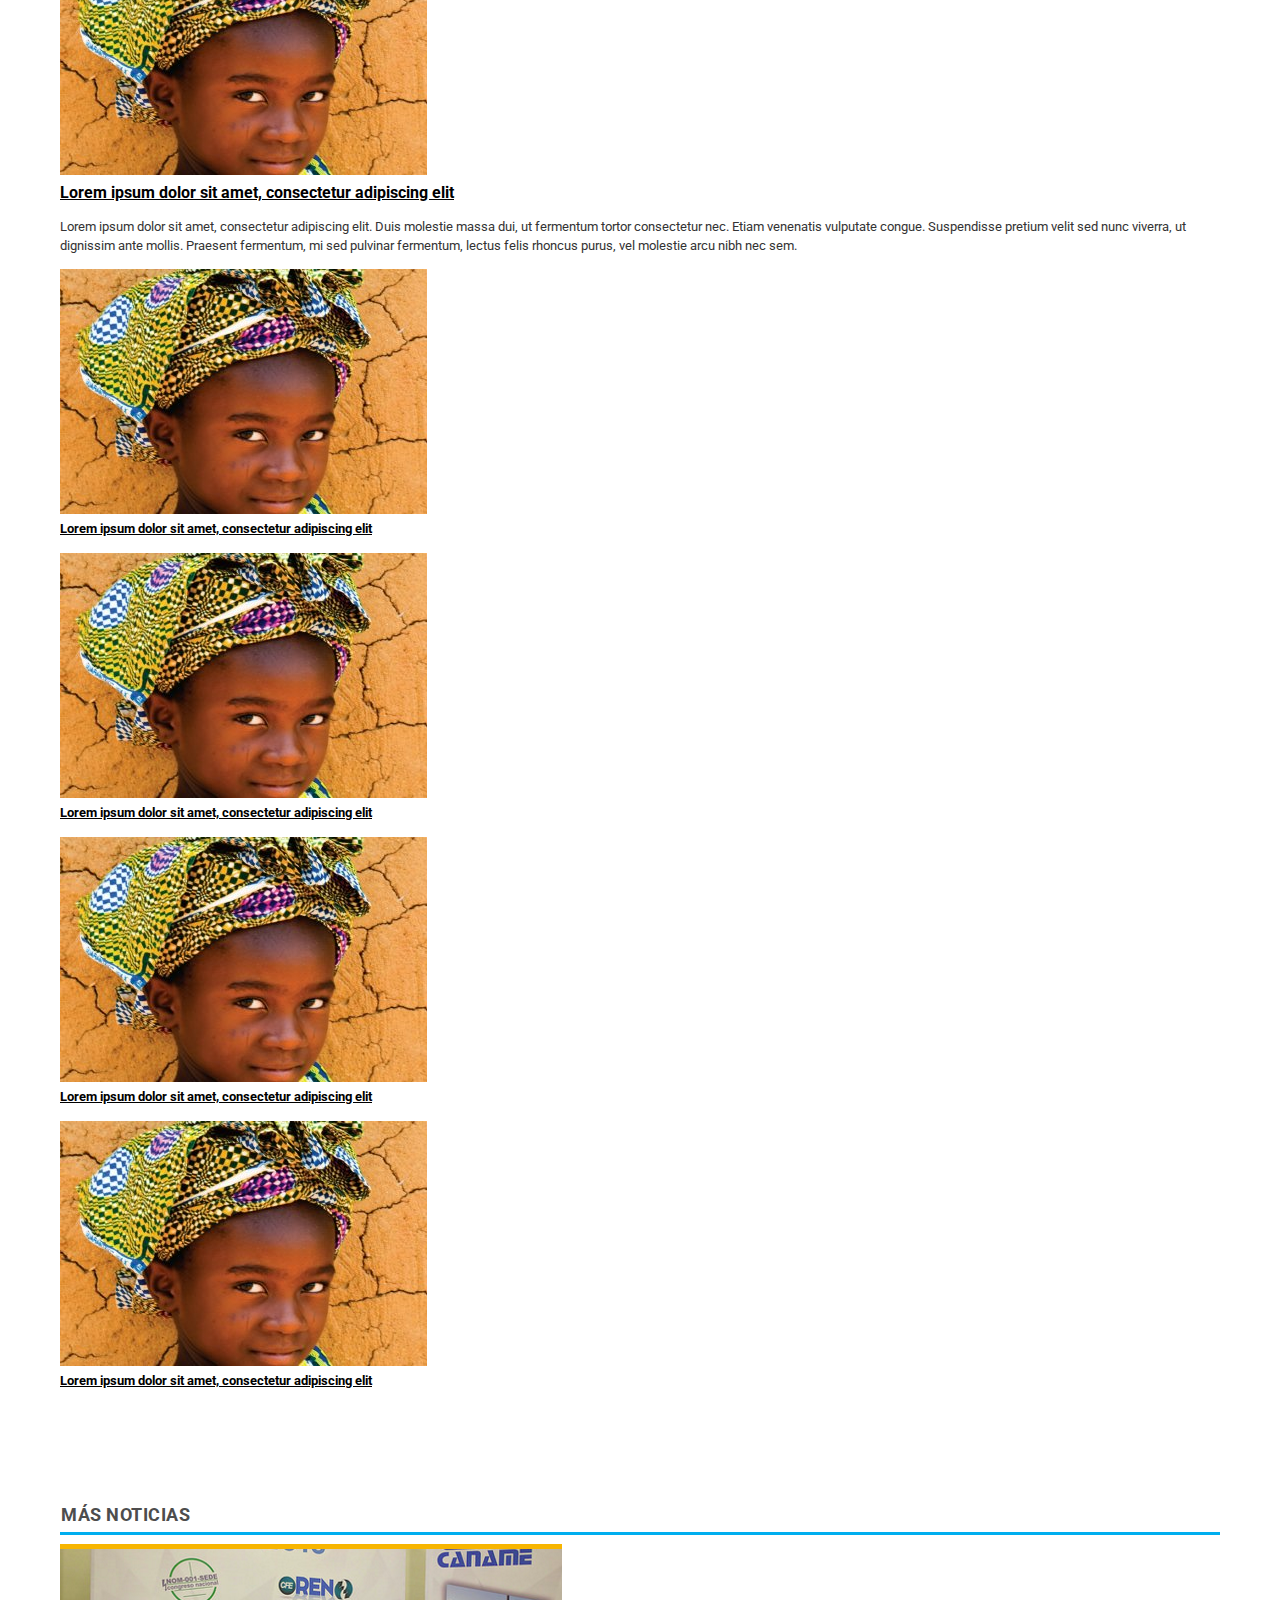
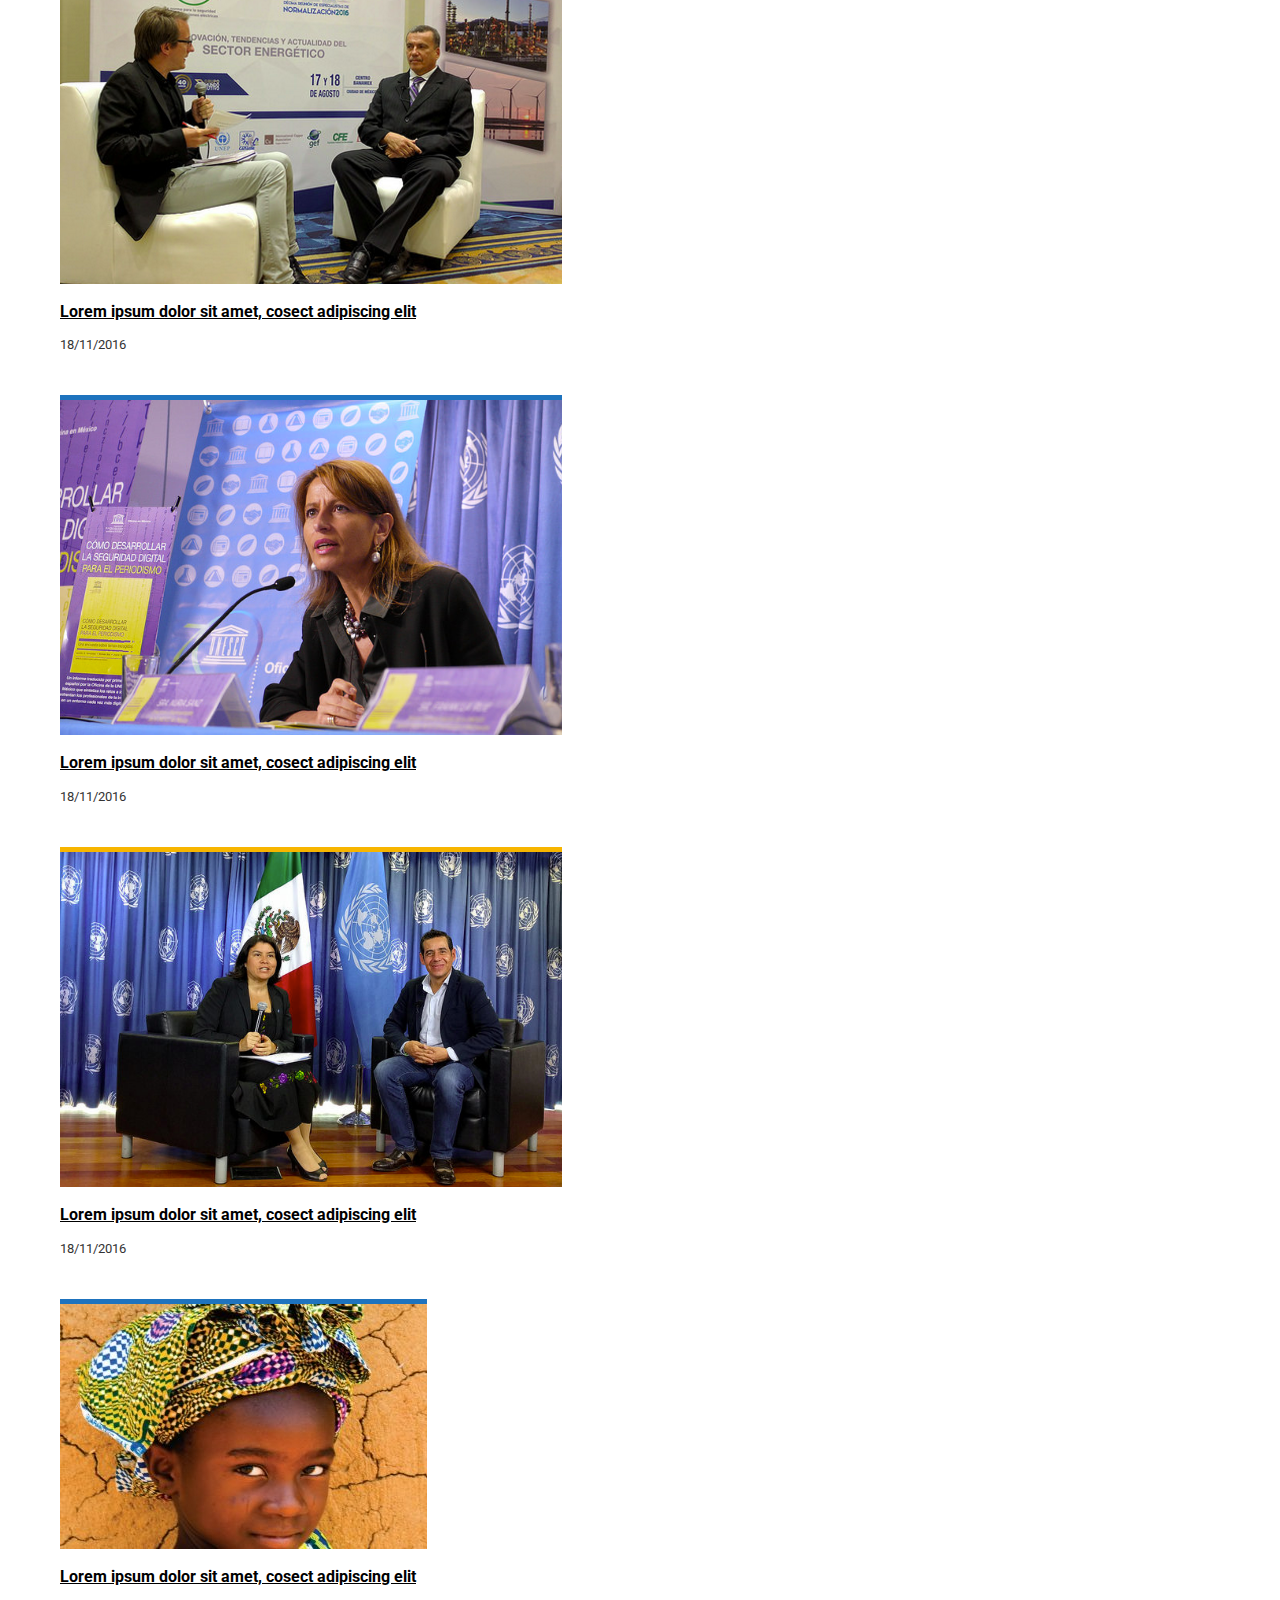
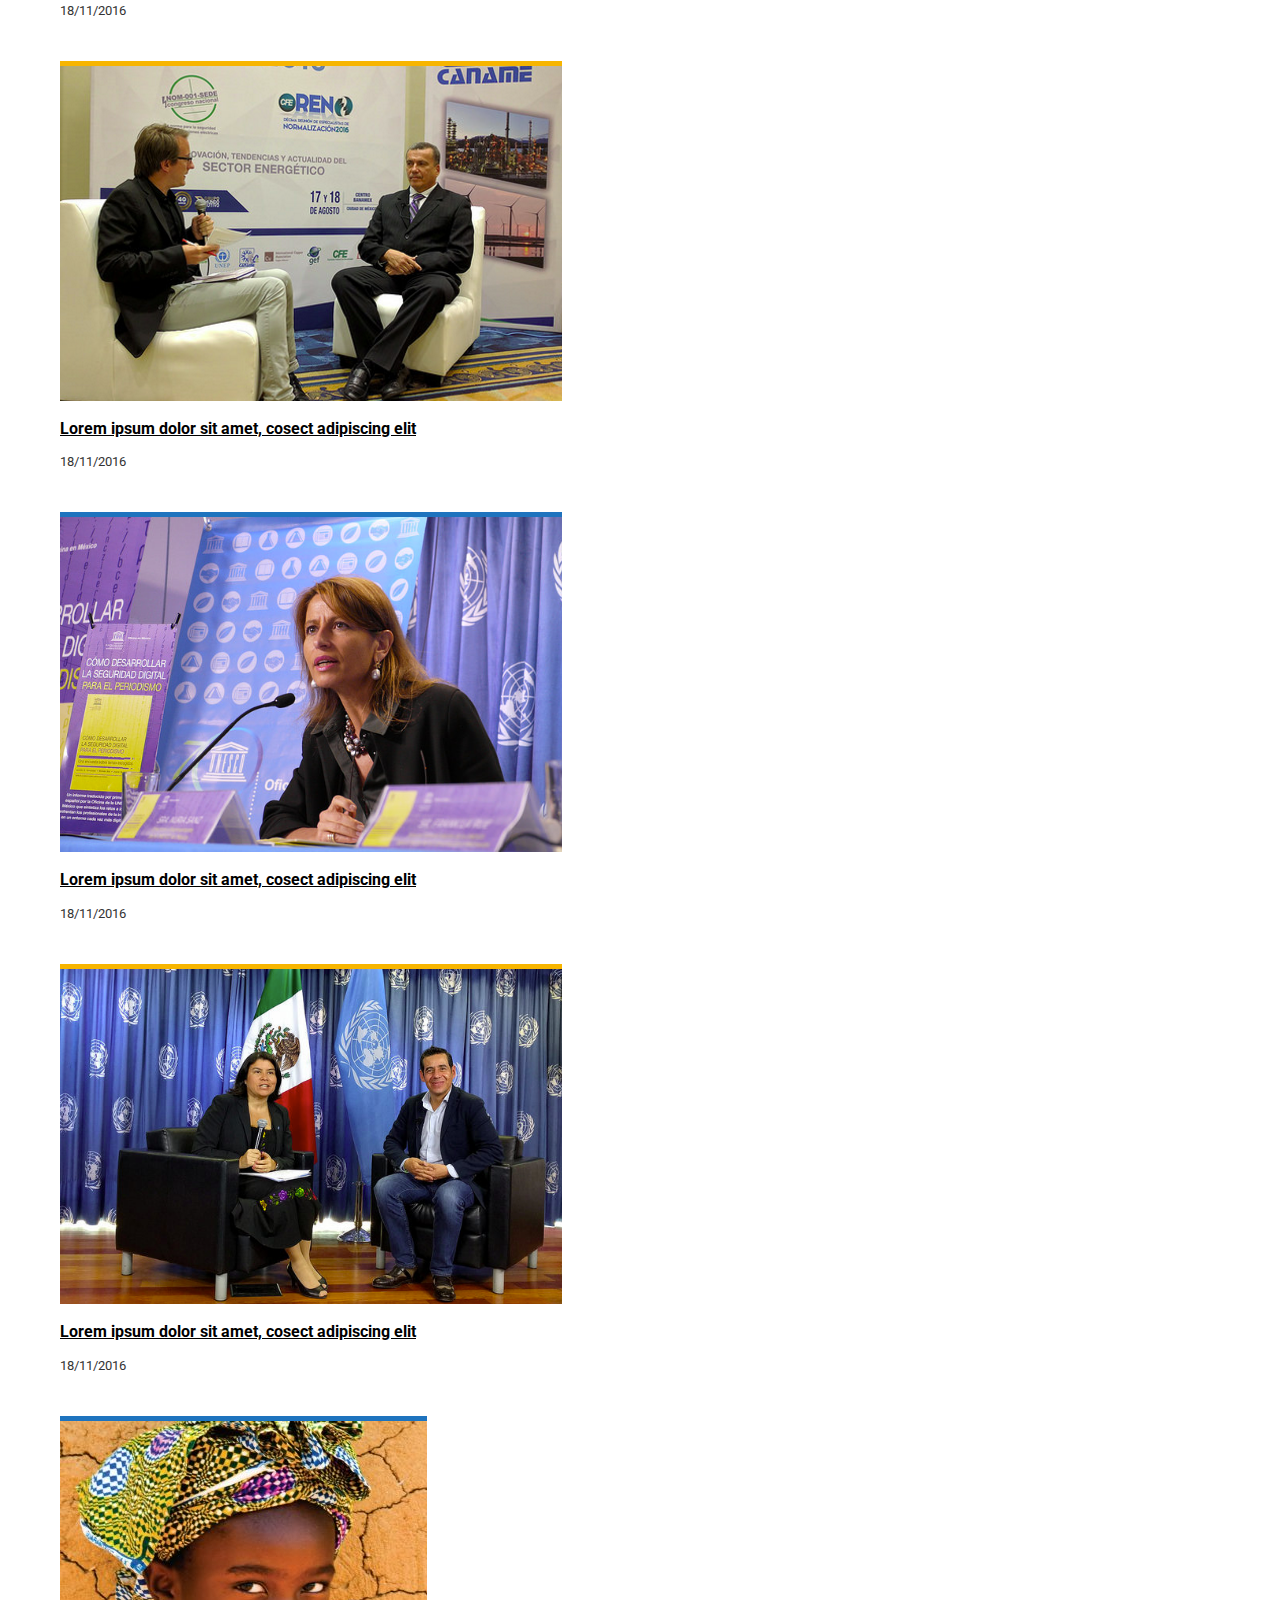
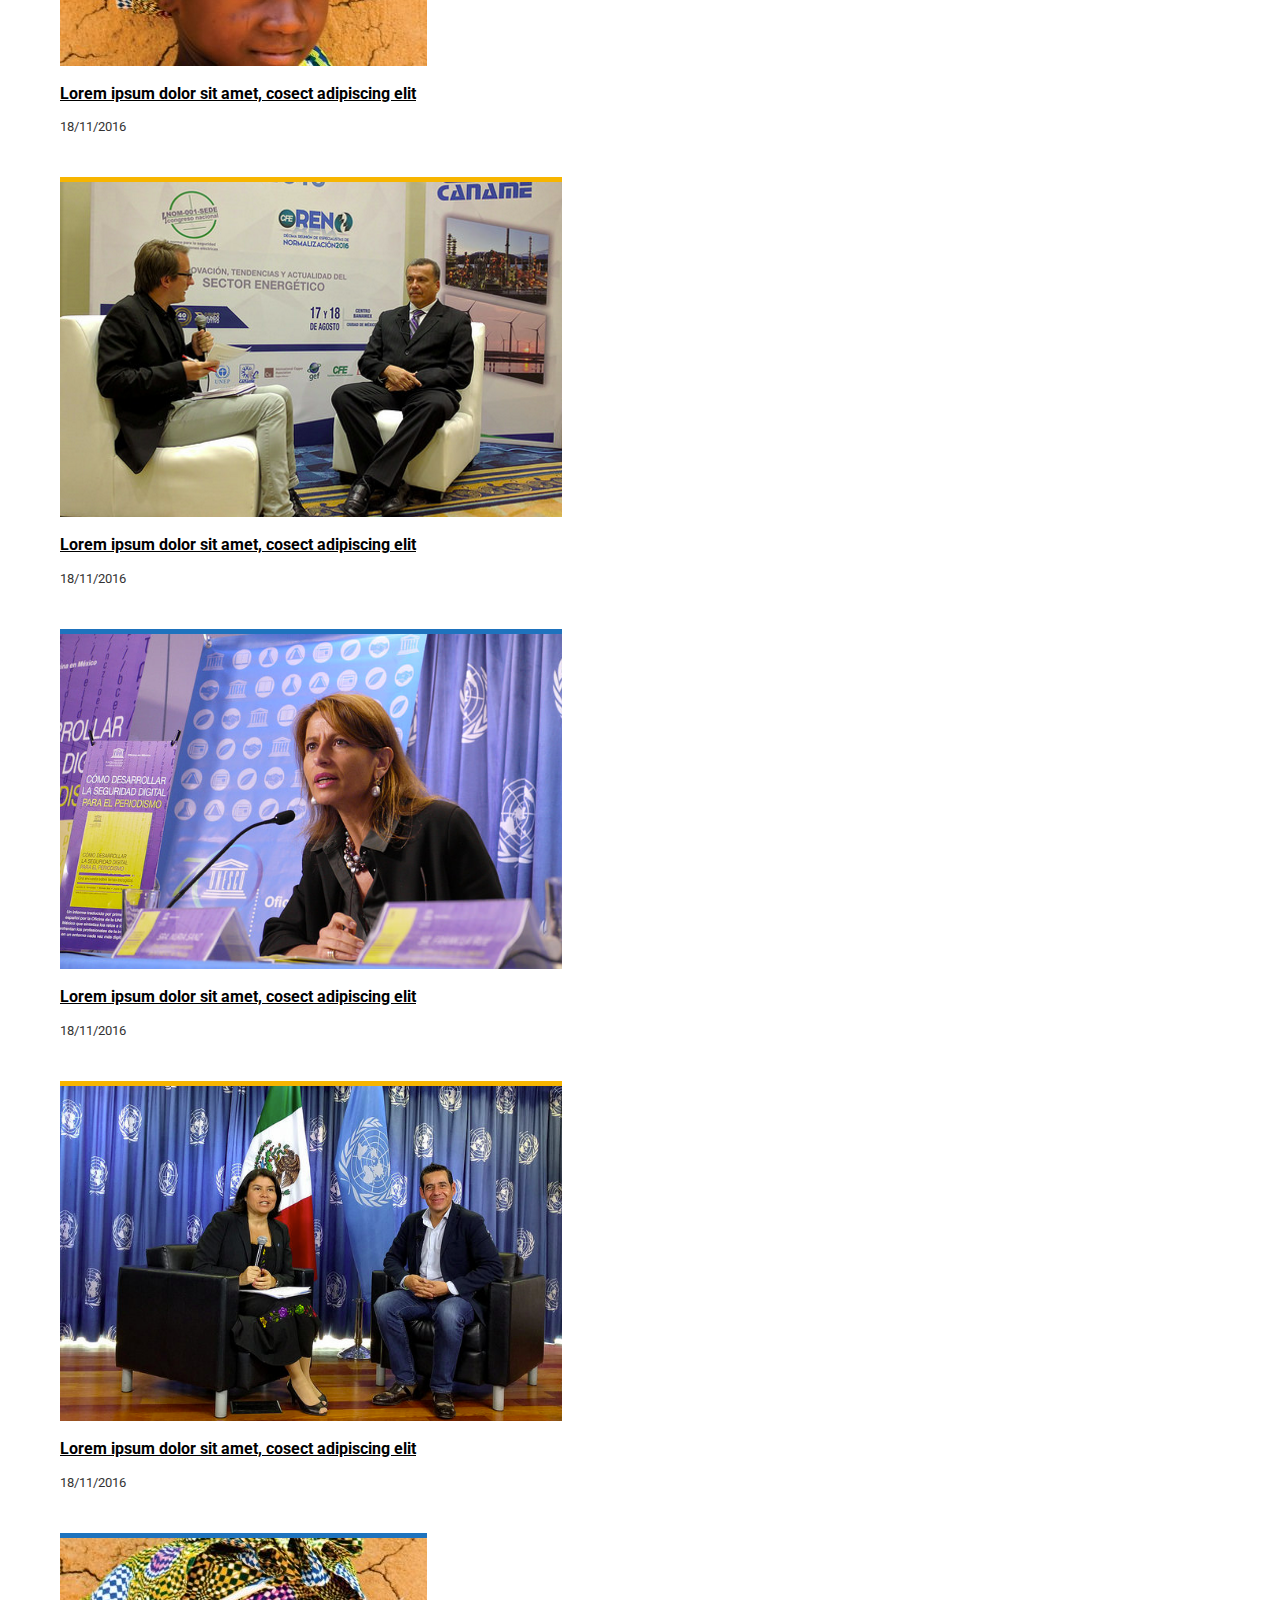
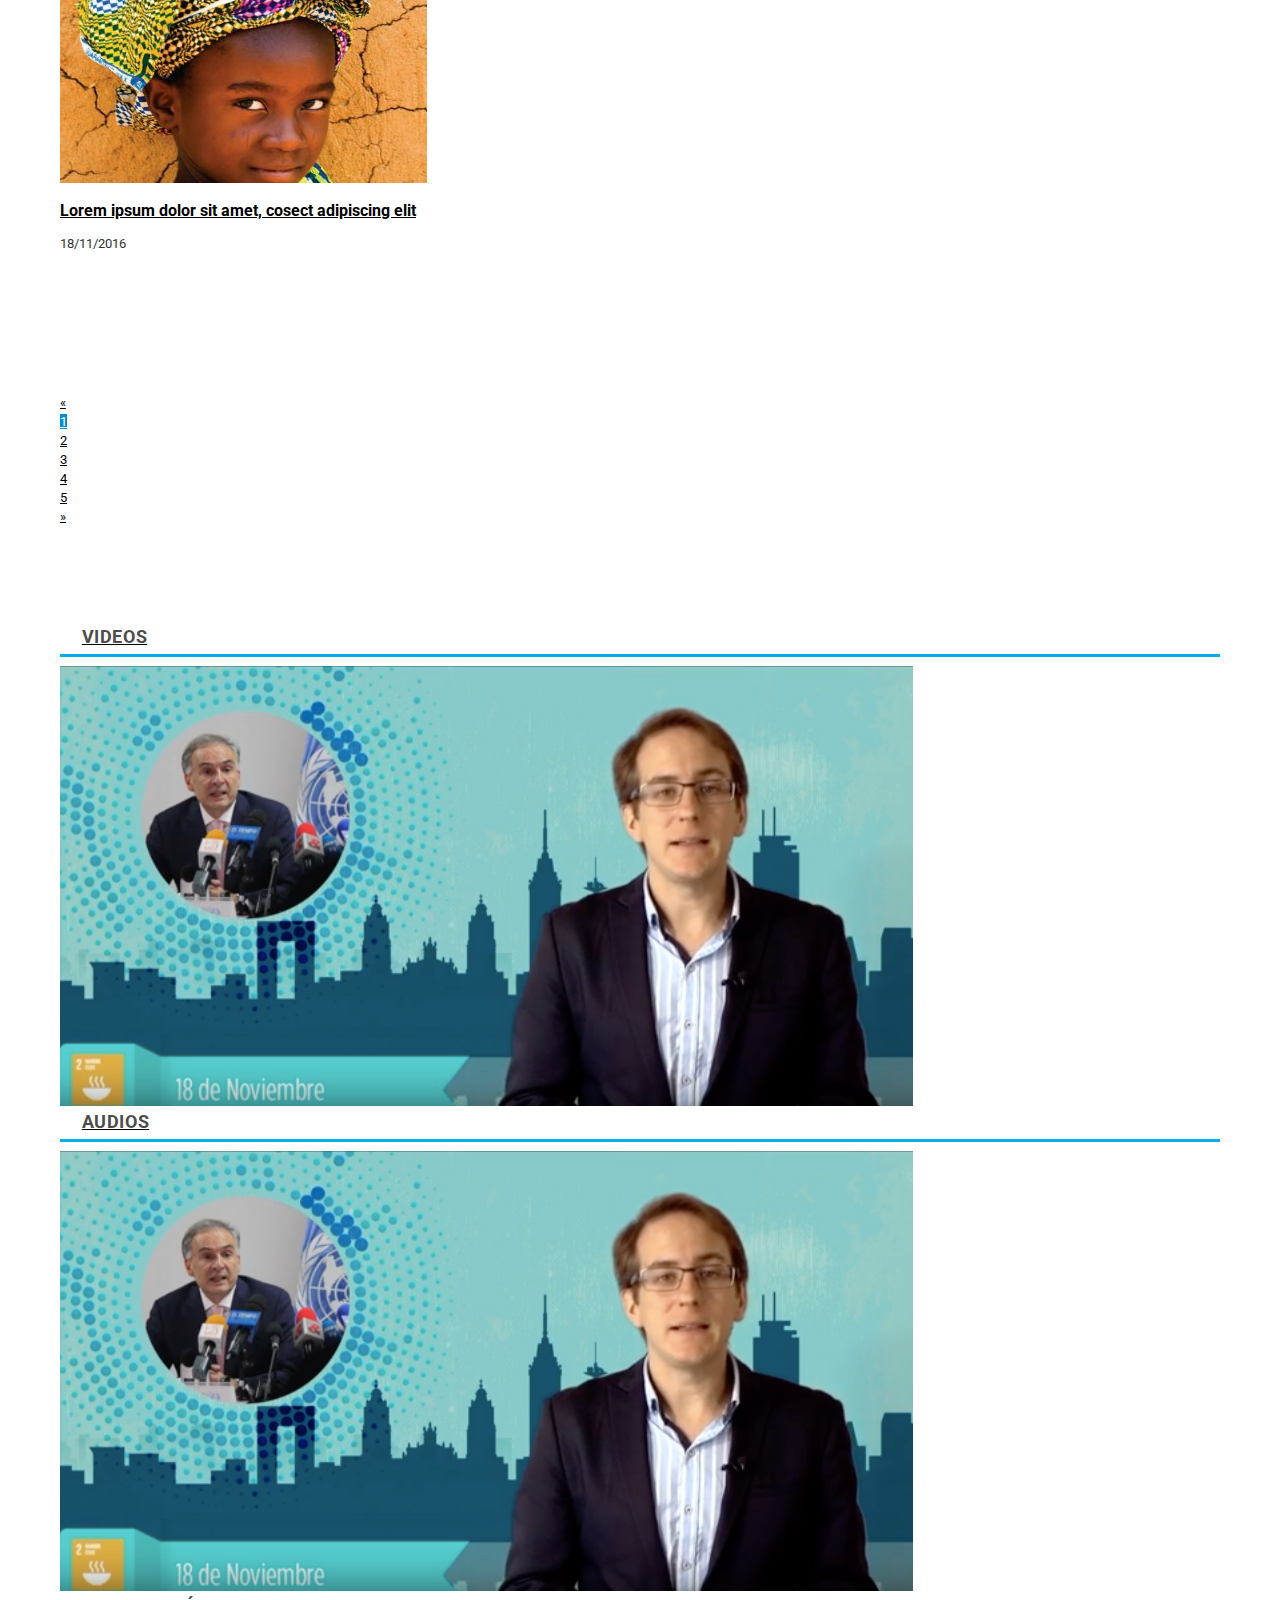
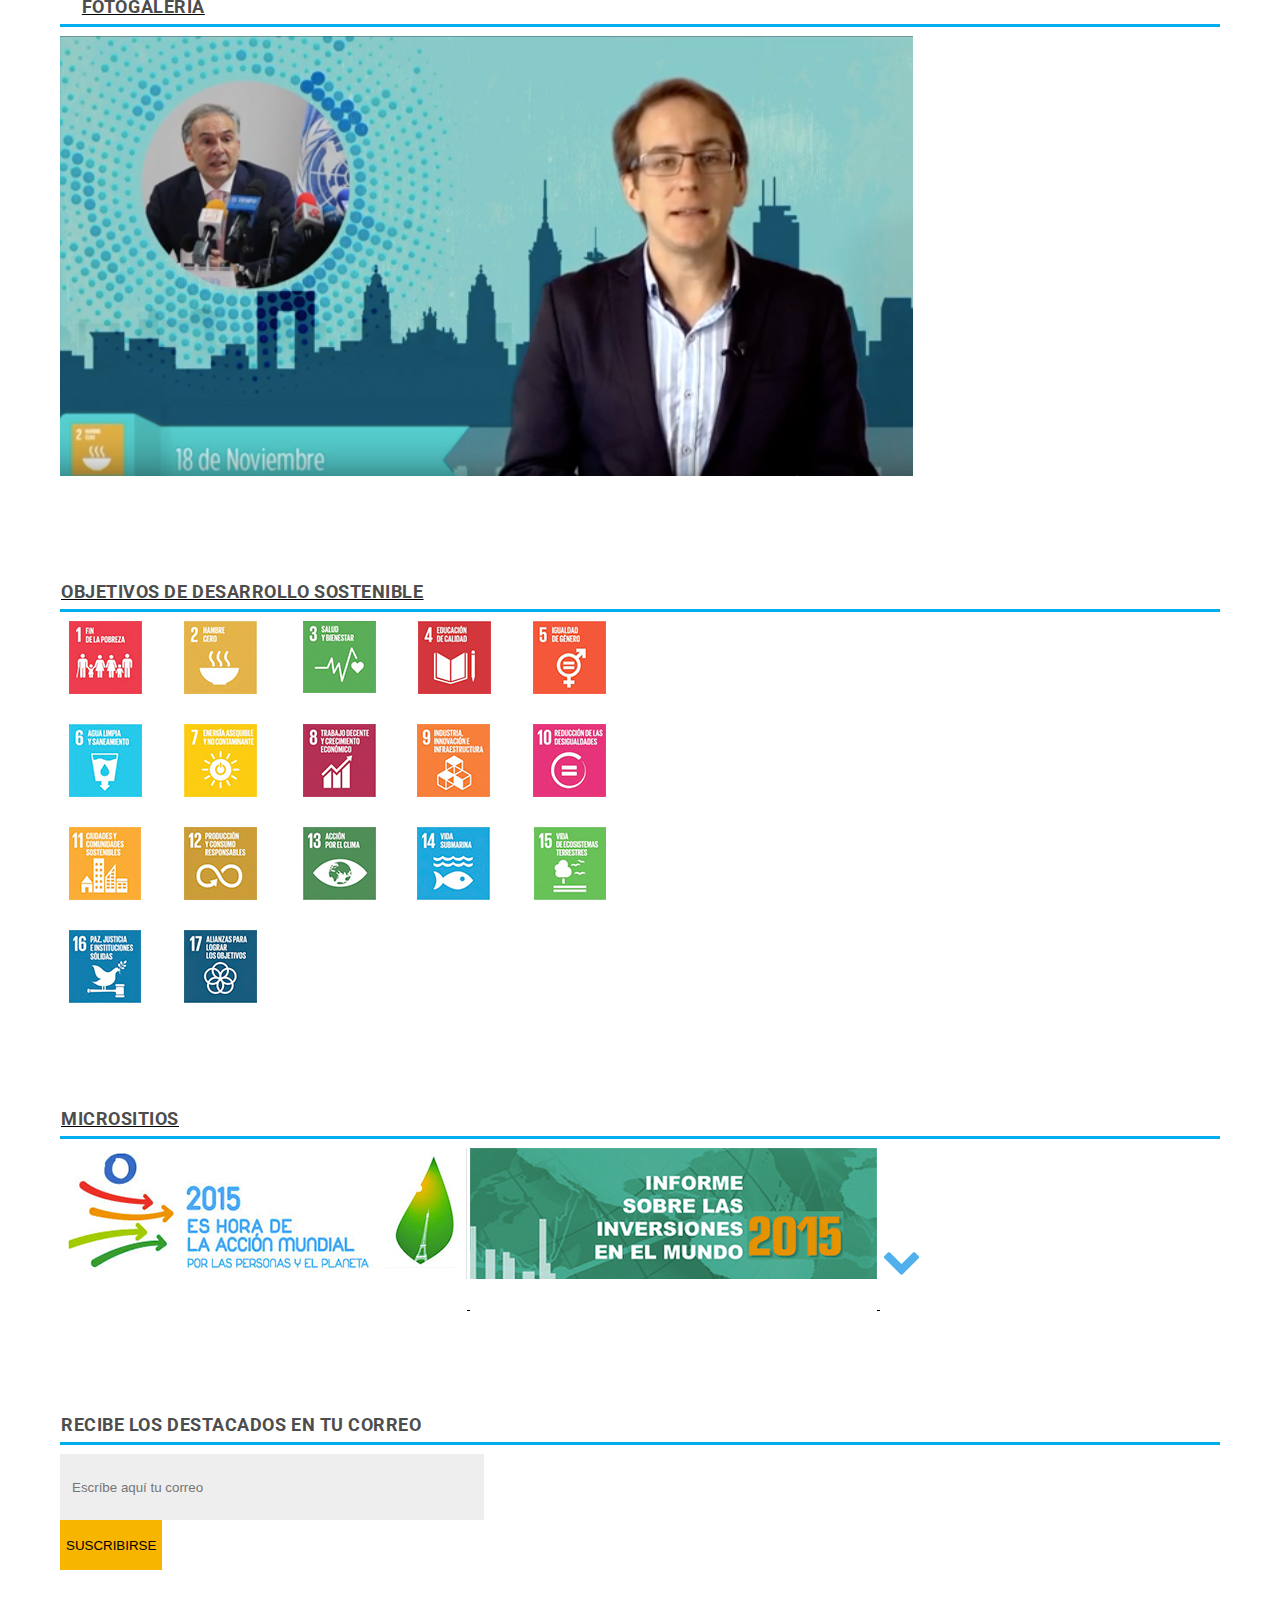
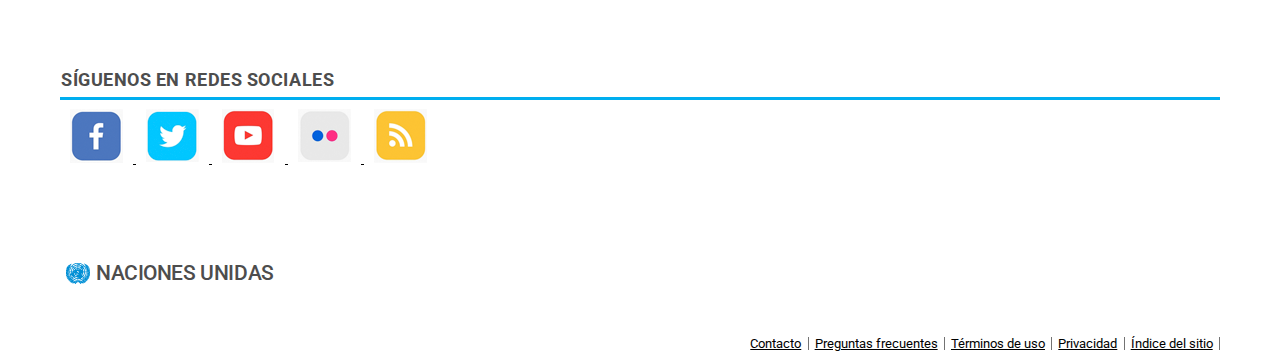
==== commit 364cfa00: "Se arregló responsive" ====
--- a/index.html
+++ b/index.html
@@ -25,12 +25,13 @@
       <div class="container brandbar-header">
         <div class="row">
           <!-- Brand and toggle get grouped for better mobile display -->
-          <div class="col-md-4">
-            <a class="navbar-brand" href="/en/">Bienvenidos al CINU</a>
+          <div class="col-md-6 col-sm-7 col-xs-7">
+            <a class="navbar-brand hidden-xs" href="">Bienvenidos al Centro de Información de las Naciones Unidas</a>
+            <a class="navbar-brand hidden-lg hidden-md hidden-sm visible-xs" href="">Bienvenidos al CINU</a>
           </div><!-- /UN global brand bar -->
       
           <!-- Collect the nav links, forms, and other content for toggling -->
-          <div class="col-md-8 language-switcher">
+          <div class="col-md-6 col-sm-5 col-xs-5 language-switcher">
             <button type="button" class="navbar-toggle" data-toggle="collapse" data-target="#language-switcher">
               <span class="sr-only">Toggle navigation</span>
               <span class="icon-bar"></span>
@@ -38,7 +39,7 @@
               <span class="icon-bar"></span>
             </button>
             <div class="language-title visible-xs-inline">
-              <a href="" data-toggle="collapse" data-target="#language-switcher">País:</a>
+              <a href="" data-toggle="collapse" data-target="#language-switcher">País</a>
             </div>
             
             <div class="navbar-collapse collapse" id="language-switcher">
@@ -48,7 +49,7 @@
                         <a href="" class="language-link">México</a>
                     </li>
                     <li class="">
-                        <a href= class="language-link">Cuba</a>
+                        <a href="" class="language-link">Cuba</a>
                     </li>
                     <li class="es last">
                         <a href="" class="language-link">República Dominicana</a>
@@ -65,12 +66,12 @@
     <header id="navbar" role="banner" class="navbar container navbar-default">
       <div class="container">
         <div class="navbar-header">
-            <a href="index.html" title="Portada" class="logo navbar-btn pull-left"><img src="img/logo-small-onu.png" alt="Portada"></a>
-            <a href="index.html" title="Portada" class="name navbar-brand"><span class="main-title">Centro de Información de las </span>Naciones Unidas</a>
-          <div class="search-form col-md-3 col-sm-6 col-xs-6 pull-right">
+            <a href="index.html" title="Portada" class="logo navbar-btn pull-left img-responsive"><img src="img/logo-small-onu.png" alt="Portada"></a>
+            <h1 class="main-title"><a href="index.html" title="Portada" class="name navbar-brand">ONU NOTICIAS<p class="submain-title">México, Cuba y República Dominicana</p></a></h1>
+          <div class="search-form col-md-3 col-sm-4 col-xs-4 pull-right">
             <section class="region region-search">
               <div>
-                <h4 class="visible-xs-block toggle"><a href="javascript:void(0);">Search</a></h4>
+                <h4 class="visible-xs-block toggle"><a href="">Search</a></h4>
                 <form id="searchmain" name="gs" method="get" action="">
                   <input name="ie" value="utf8" type="hidden">
                   <input name="site" value="un_org" type="hidden">
@@ -80,7 +81,7 @@
                   <input id="proxystylesheet" name="proxystylesheet" value="UN_Website_es" type="hidden">
                   <input name="oe" value="utf8" type="hidden">
                   <input name="lr" type="hidden" value="lang_es">
-                  <input id="search" type="text" name="q" size="22" onfocus="this.value='';" value="Buscar en el sitio web de la ONU" class="textbox form-control form-text">
+                  <input id="search" type="text" name="q" size="22" onfocus="" value="Buscar en el sitio web de la ONU" class="textbox form-control form-text">
                   <button type="submit" name="Submit" value="Search" class="button btn-default btn btn-primary">Search</button>
                 </form>
                 <a href="../about-website/site-index/index.html" class="advanced-search">Índice del sitio</a>
@@ -93,9 +94,12 @@
       <div class="container">
         <section class="region region-header">
           <div id="block-superfish-1" class="block block-superfish">
+            <div class="sf-accordion-toggle sf-style-space">
+                <a class="superfish-1-toggle" href="#" ></a>
+            </div>
             <ul id="superfish-1" class="menu sf-menu sf-main-menu sf-navbar sf-style-space sf-total-items-10 sf-parent-items-10 sf-single-items-0 superfish-processed sf-js-enabled sf-shadow sf-arrows">
                 <li class="sfHover first odd sf-item-1 sf-depth-1 sf-total-children-4 sf-parent-children-0 sf-single-children-4 menuparent">
-                    <a href="#" name="" class="sf-depth-1 menuparent sf-with-ul active">Noticias</a>
+                    <a href="#" name="" class="sf-depth-1 menuparent sf-with-ul">Noticias</a>
                     <ul>
                         <li class="first odd sf-item-1 sf-depth-2 sf-no-children">
                             <a href="index.html" class="sf-depth-2">Todo</a>
--- a/css/style.css
+++ b/css/style.css
@@ -39,7 +39,12 @@
 }
 
 .main-title{
-  font-size: 28px;
+  margin: 0;
+}
+
+.submain-title{
+  font-size: 14px;
+  margin-top: -15px;
 }
 
 
@@ -63,7 +68,7 @@
 }
 h1 {
   font-size: 2em;
-  margin: 0.67em 0;
+  // margin: 0.67em 0;
 }
 h2, .h2 {
   font-size: 27px;
@@ -140,7 +145,7 @@
 
 #brand-bar .brandbar-header {
     padding-top: 10px;
-    padding-left: 20px;
+    padding-left: 12px;
     padding-right: 0;
 }
 
@@ -155,15 +160,6 @@
 //     width: 960px;
 //   }
 // }
-
-@media (max-width: 768px){
-  .container {
-    width: 95%;
-  }
-  .main-container.container {
-    padding-left: 10px !important; 
-  }
-}
 
 .container {
   margin-right: auto;
@@ -183,6 +179,9 @@
 }
 
 @media (min-width: 768px){
+  .main-container.container {
+    padding-left: 10px !important; 
+  }
   .navbar > .container .navbar-brand, .navbar > .container-fluid .navbar-brand {
     margin-left: 0;
   }
@@ -237,7 +236,6 @@
 
 .language-switcher #language-switcher ul.language-switcher-locale-url li.active a {
     font-weight: 700;
-    background-color: transparent;
 }
 
 .navbar-default .navbar-toggle:hover, .navbar-default .navbar-toggle:focus {
@@ -264,17 +262,20 @@
 
 .language-switcher #language-switcher {
     border-top: none;
-    padding: 0;
+    padding: 0 15px 0 0;
     float: right;
+}
+
+@media (max-width: 768px){
+  .language-switcher #language-switcher {
+    padding: 0 15px 0 15px;
+  }
 }
 
 @media (max-width: 767px){
   .language-switcher #language-switcher {
       clear: both;
   }
-}
-
-@media (max-width: 767px){
   .language-switcher #language-switcher ul.language-switcher-locale-url {
       margin-top: 0px;
       width: 161px;
@@ -292,13 +293,11 @@
   }
 }
 
-@media (max-width: 768px){
-  #brand-bar .brandbar-header a {
-      font-size: 12.09px;
-      letter-spacing: -0.02em;
-  }
-}
-
+@media (max-width: 274px){
+  #brand-bar {
+    height: 53px;
+  }
+}
 
 /******** Search Menu ********/
 
@@ -306,7 +305,7 @@
 header#navbar {
     margin-top: 0;
     padding: 0;
-    padding-top: 69px;
+    padding-top: 67px;
 }
 
 header#navbar .search-form {
@@ -412,6 +411,7 @@
 header#navbar .navbar-header {
     padding: 0;
     width: 100%;
+    margin-bottom: 20px;
 }
 
 header#navbar .navbar-header .navbar-brand {
@@ -428,12 +428,57 @@
 
 header#navbar .navbar-header .navbar-btn {
     padding: 0;
-    margin: 0;
-    margin-right: 14px;
-    margin-left: 2px;
-    margin-bottom: 27px;
-}
-
+    margin: 0 14px 0 2px;
+}
+
+@media (max-width: 768px){
+  .navbar {
+    margin-bottom: 25px;
+  }
+  .navbar-header{
+    margin-left: 0 !important;
+  }
+  .submain-title {
+    font-size: 12px;
+    margin-top: -10px;
+  }
+  header#navbar .navbar-header .navbar-brand {
+    font-size: 28px;
+    line-height: 30px;
+  }
+  header#navbar .search-form {
+    margin-right: 10px;
+    margin-top: 48px;
+    position: absolute;
+    right: 0;
+    top: 17px;
+  }
+  header#navbar .navbar-header .navbar-btn {
+    margin: 0 !important;
+  }
+  header#navbar .navbar-header .navbar-btn img {
+    width: 35px;
+    height: 30px;
+    margin: 0px 5px 0 0;
+  }
+  #brand-bar .brandbar-header a {
+    font-size: 12.09px;
+    letter-spacing: -0.02em;
+  }
+}
+
+@media (max-width: 550px){
+  header#navbar .search-form {
+    margin-top: 110px;
+    width: 70%;
+  }
+}
+
+@media (max-width: 276px){
+  header#navbar .search-form {
+    margin-top: 140px;
+  }
+}
 
 /********** PRIMARY MENU **********/
 
@@ -543,22 +588,10 @@
   } 
 }
 
-body.i18n-ar .region-header .block-superfish {
-  font-size: 14.3px !important; 
-}
-
-body.i18n-zh-hans .region-header .block-superfish {
-  font-size: 15.6px !important; 
-}
-
 .region-header .block-superfish .sf-accordion-toggle {
-  margin-top: 15px;
-  margin-left: 4px; 
-}
-
-body.i18n-ar .region-header .block-superfish .sf-accordion-toggle {
   margin-left: 0;
   margin-right: 13px; 
+  display: none;
 }
 
 .region-header .block-superfish .sf-accordion-toggle a {
@@ -567,12 +600,12 @@
   padding: 0;
   margin-bottom: 11px;
   display: inline-block; 
-}
-
-.region-header .block-superfish .sf-accordion-toggle a.sf-expanded {
-  margin-bottom: 0; 
-}
-
+  text-decoration: inherit;
+}
+
+#superfish-1-toggle{
+  text-decoration:none;
+}
 .region-header .block-superfish .sf-accordion-toggle a span {
   font: 0/0 a;
   color: transparent;
@@ -594,6 +627,12 @@
   -moz-osx-font-smoothing: grayscale; 
 }
 
+.xpopdrop a:active, 
+.xpopdrop a:focus {
+  font-weight: 700;
+  border-bottom: solid 1px white;
+}
+
 .region-header .block-superfish ul#superfish-1.sf-menu.sf-style-space.sf-navbar {
   background: #f2f2f2; 
 }
@@ -724,10 +763,6 @@
   background: #f2f2f2; 
 }
 
-.region-header .block-superfish ul#superfish-1-accordion.sf-menu.sf-style-space li.sf-expanded {
-  background: white; 
-}
-
 .region-header .block-superfish ul#superfish-1-accordion.sf-menu.sf-style-space li.last a {
   border-bottom: none; 
 }
@@ -740,7 +775,39 @@
   border-bottom: #f2f2f2 solid 1px; 
 }
 
-
+@media only screen and (max-width: 768px) {
+  .region-header .block-superfish .sf-accordion-toggle {
+    display: block;
+  }
+  .sf-menu {
+    width: 100%!important;
+    display: none;
+  }
+  .sf-menu.xactive {
+    display: block!important;
+  }
+  .sf-menu li {
+    float: none!important;
+    display: block!important;
+    width: 100%!important;
+    border-bottom: solid 1px white;
+  }
+  .sf-menu li a {
+    float: none!important;
+  }
+  .sf-menu ul {
+    position: static!important;
+    display: none!important;
+  }
+  .xpopdrop ul {
+    display: block!important;
+  }
+  .region-header .block-superfish ul#superfish-1.sf-menu.sf-style-space.sf-navbar li ul a {
+    border-bottom: solid 1px #f2f2f2;
+    background-color: white;
+    padding-left: 30px;
+  }
+}
 
 /********** LIVE NOW **********/
 
@@ -762,9 +829,9 @@
 }
 
 .main-container.container {
-  padding-top: 0;
-  padding-left: 22px;
-  padding-right: 0;
+    padding-top: 0;
+    padding-left: 12px;
+    padding-right: 10px;
 }
 
 
@@ -824,15 +891,6 @@
 
 /********** MAIN NEWS AND CARDS NEWS **********/
 
-// .main-container .region-left-news h5 {
-//   font-size: 16.25px !important;
-//   font-weight: 700;
-//   line-height: 1.46153846;
-//   color: black;
-//   clear: both;
-//   margin-top: 0;
-// }
-
 .main-container .region-right-news h5 {
     font-size: 13px;
     font-weight: 700;
@@ -953,6 +1011,15 @@
   background: #D49B09;
 }
 
+@media only screen and (max-width: 767px) {
+  .region-suscribe form#suscribe-form input {
+    width: 100%;
+  }
+
+  .region-suscribe form#suscribe-form button {
+    width: 100%
+  }
+}
 
 /*********** SOCIAL MEDIA ***********/
 
@@ -1045,7 +1112,31 @@
   background-position: 0 0;
 }
 
+@media (max-width: 768px){
+.social-media {
+    position: relative;
+    top: auto;
+    right: auto;
+    width: auto;
+    text-align: left;
+    padding-bottom: 39px;
+    overflow: hidden;
+    border-top: #f2f2f2 solid 1px;
+    text-align: center;
+    
+    margin: 0 10px;
+  }
+  .social-media ul li {
+    display: inline-block;
+  }
+}
 /*********** FOOTER ***********/
+
+footer {
+  margin-top: 100px;
+  padding-left: 12px !important;
+  padding-right: 0 !important;
+}
 
 .footer .list-inline .footer-brand {
   height: 21px;
@@ -1085,21 +1176,9 @@
   color: black;
 }
 
-.footer ul.nav li {
-  list-style-image: none;
-  list-style-type: none;
-  margin-left: 0;
-}
-
 .nav > li {
   position: relative;
   display: block;
-}
-
-footer {
-  margin-top: 100px;
-  padding-left: 22px !important;
-  padding-right: 0 !important;
 }
 
 
@@ -1146,6 +1225,20 @@
   margin: 40px 0 20px;
 }
 
+.item-content{
+  padding-left: 0;
+  padding-right: 0;
+}
+
+@media (max-width: 991px) {
+  .content-news .content-text-news{
+    margin: 40px 0 50px;
+  }
+  .pt-mobile{
+    padding-top: 20px;
+  }
+}
+
 
 /*********** SLIDER ***********/
 
@@ -1189,3 +1282,4 @@
     padding-bottom: 50px;
   }
 }
+
